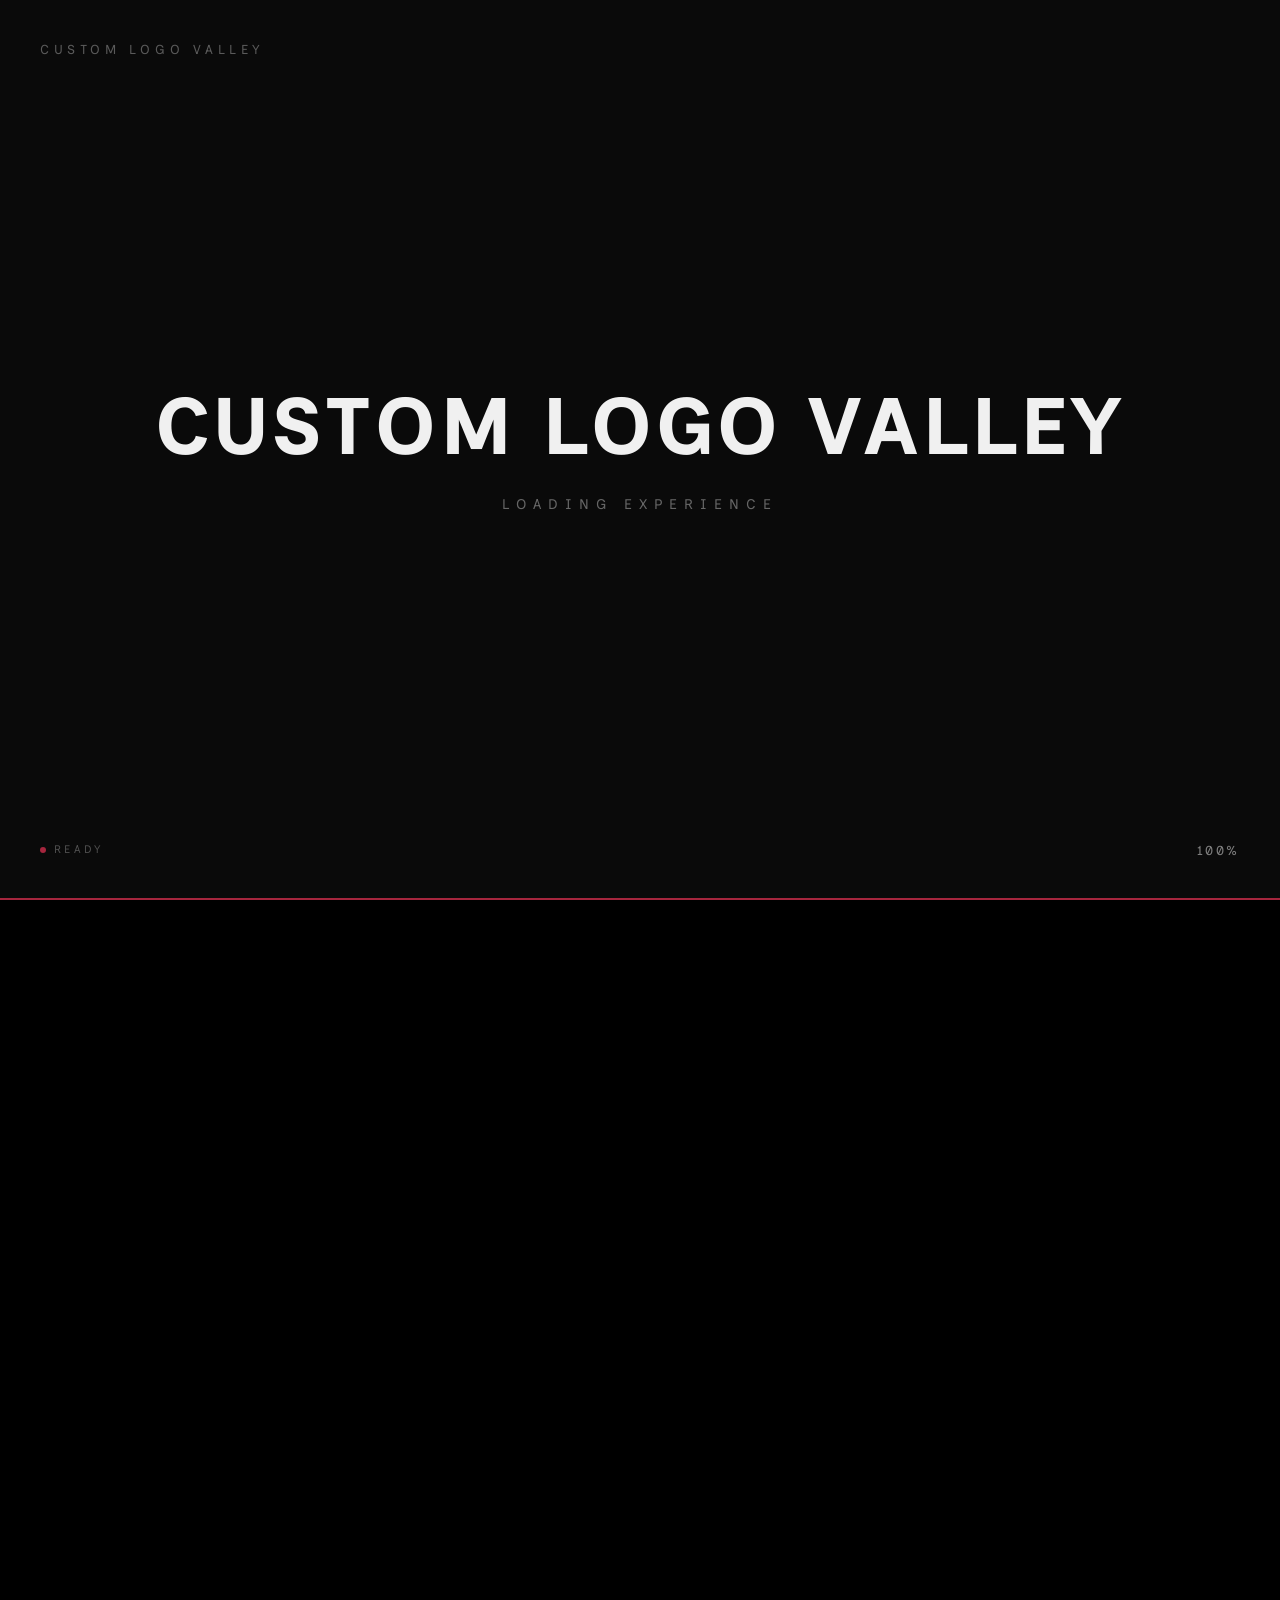
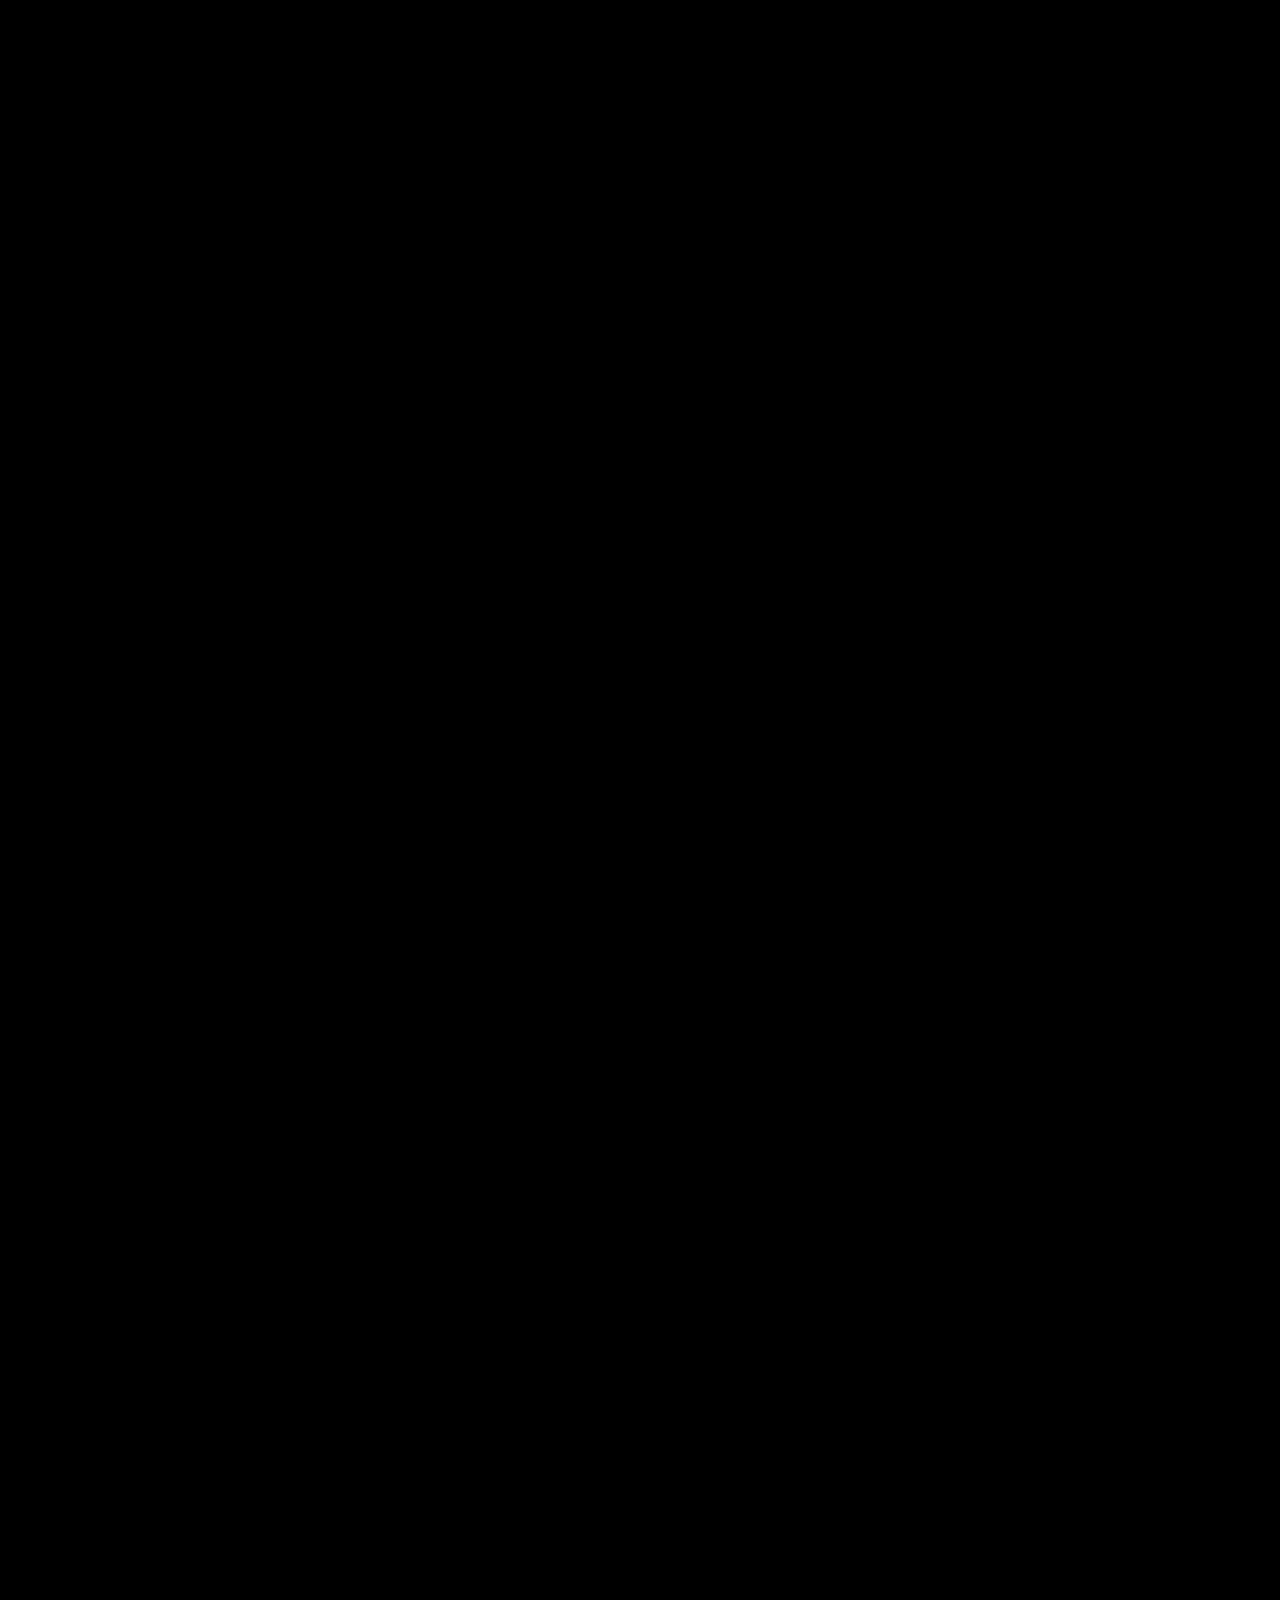
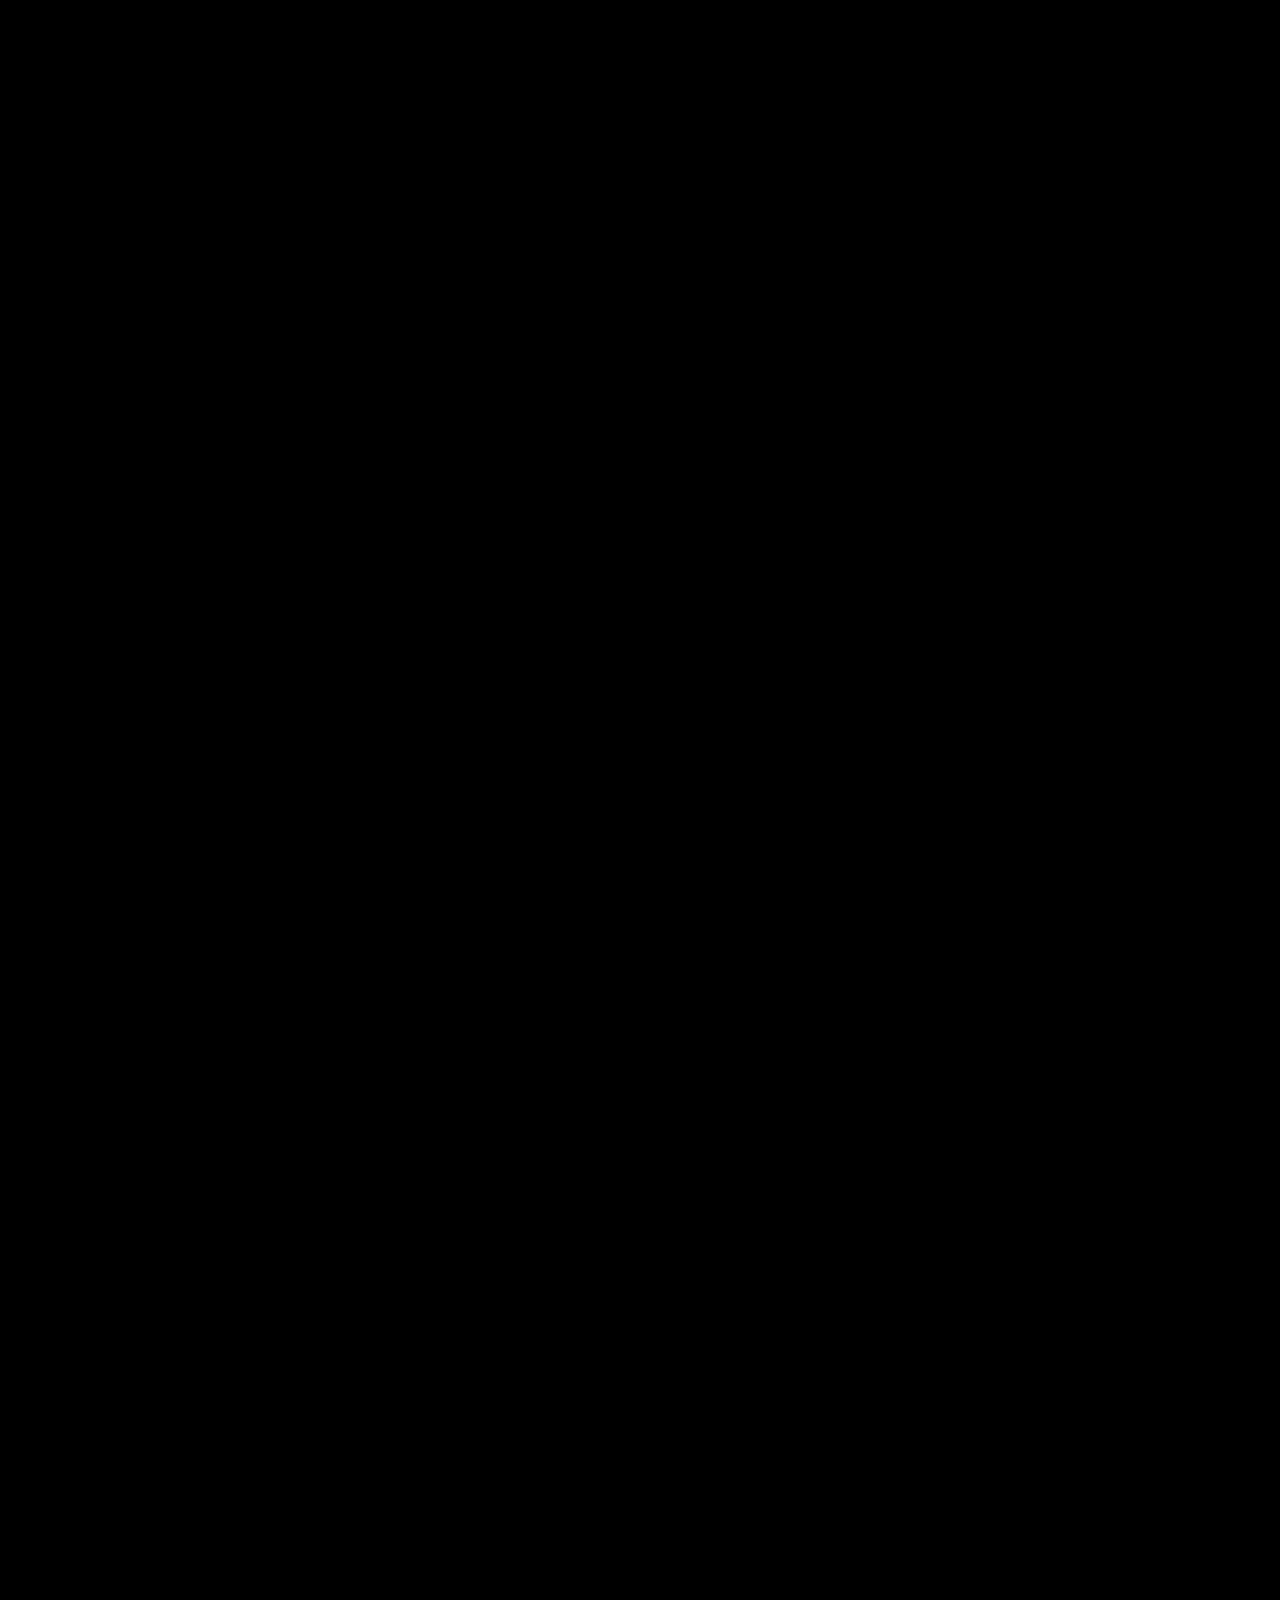
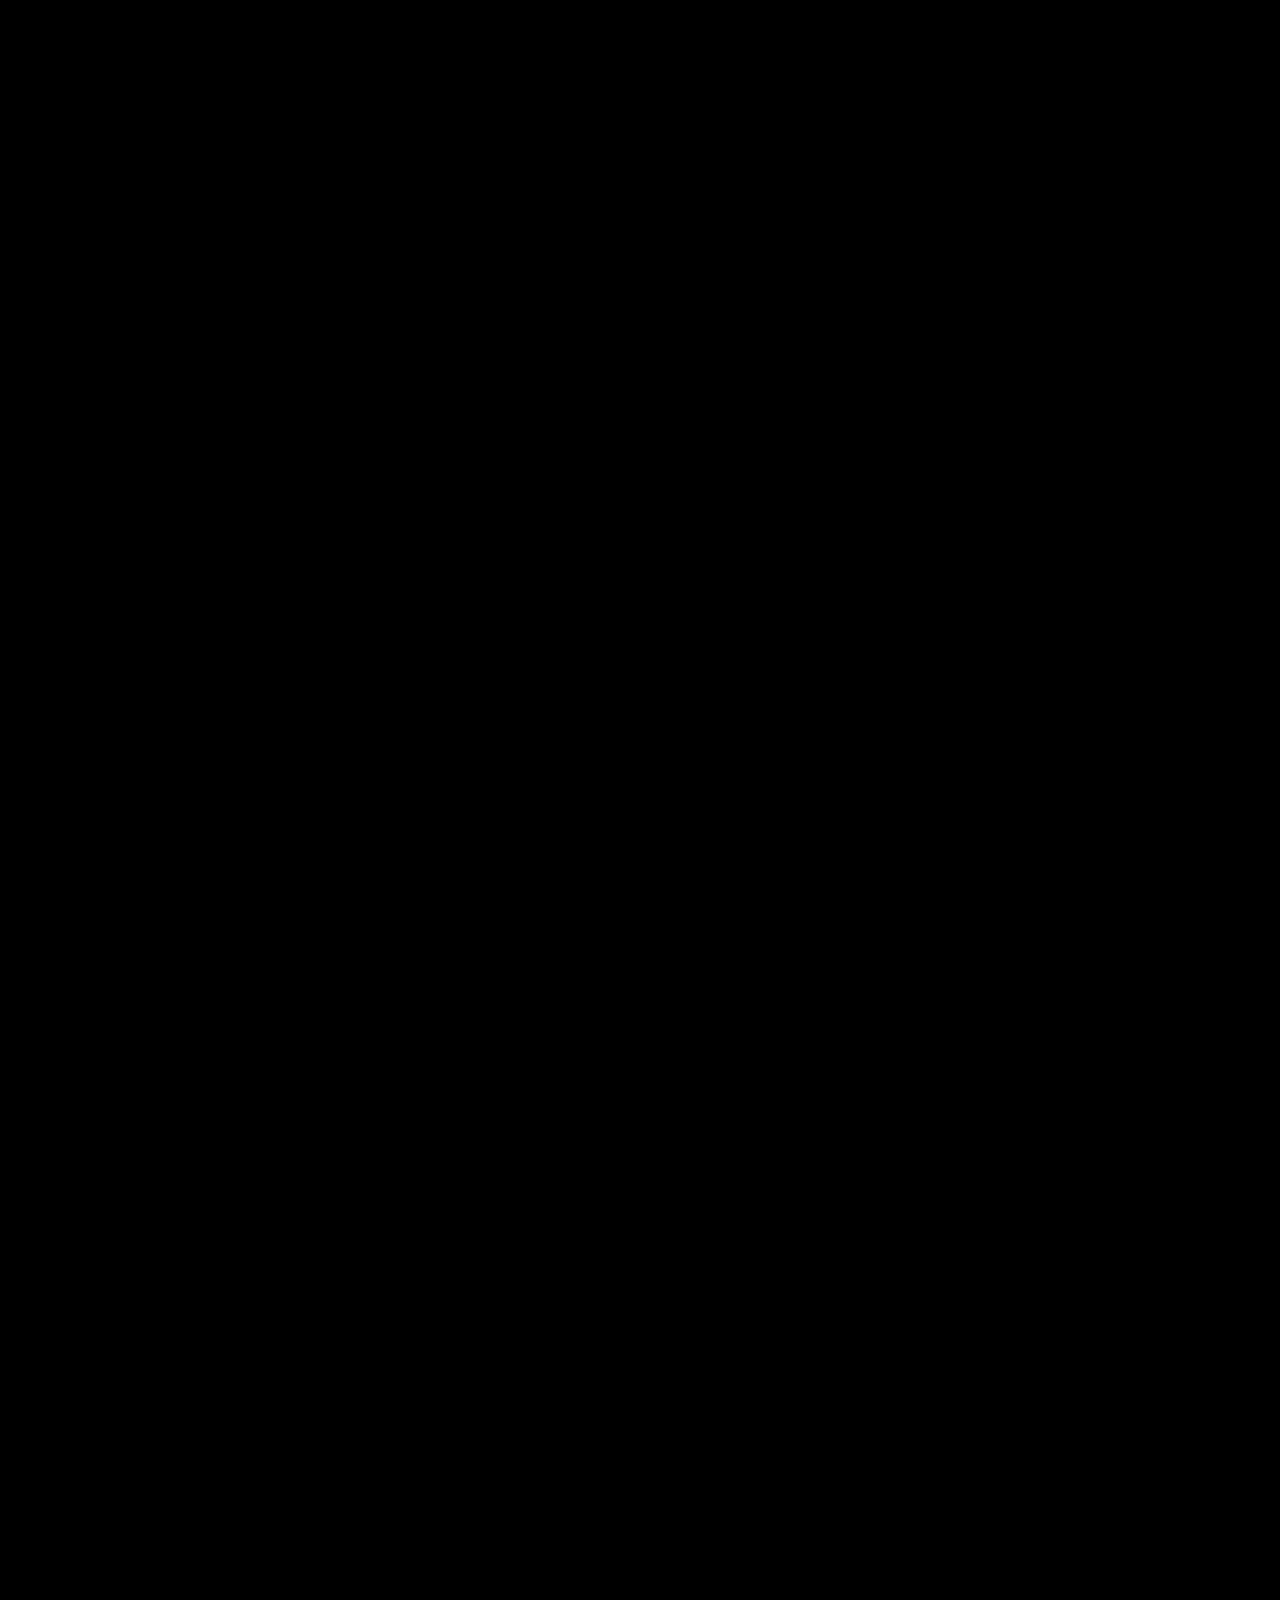
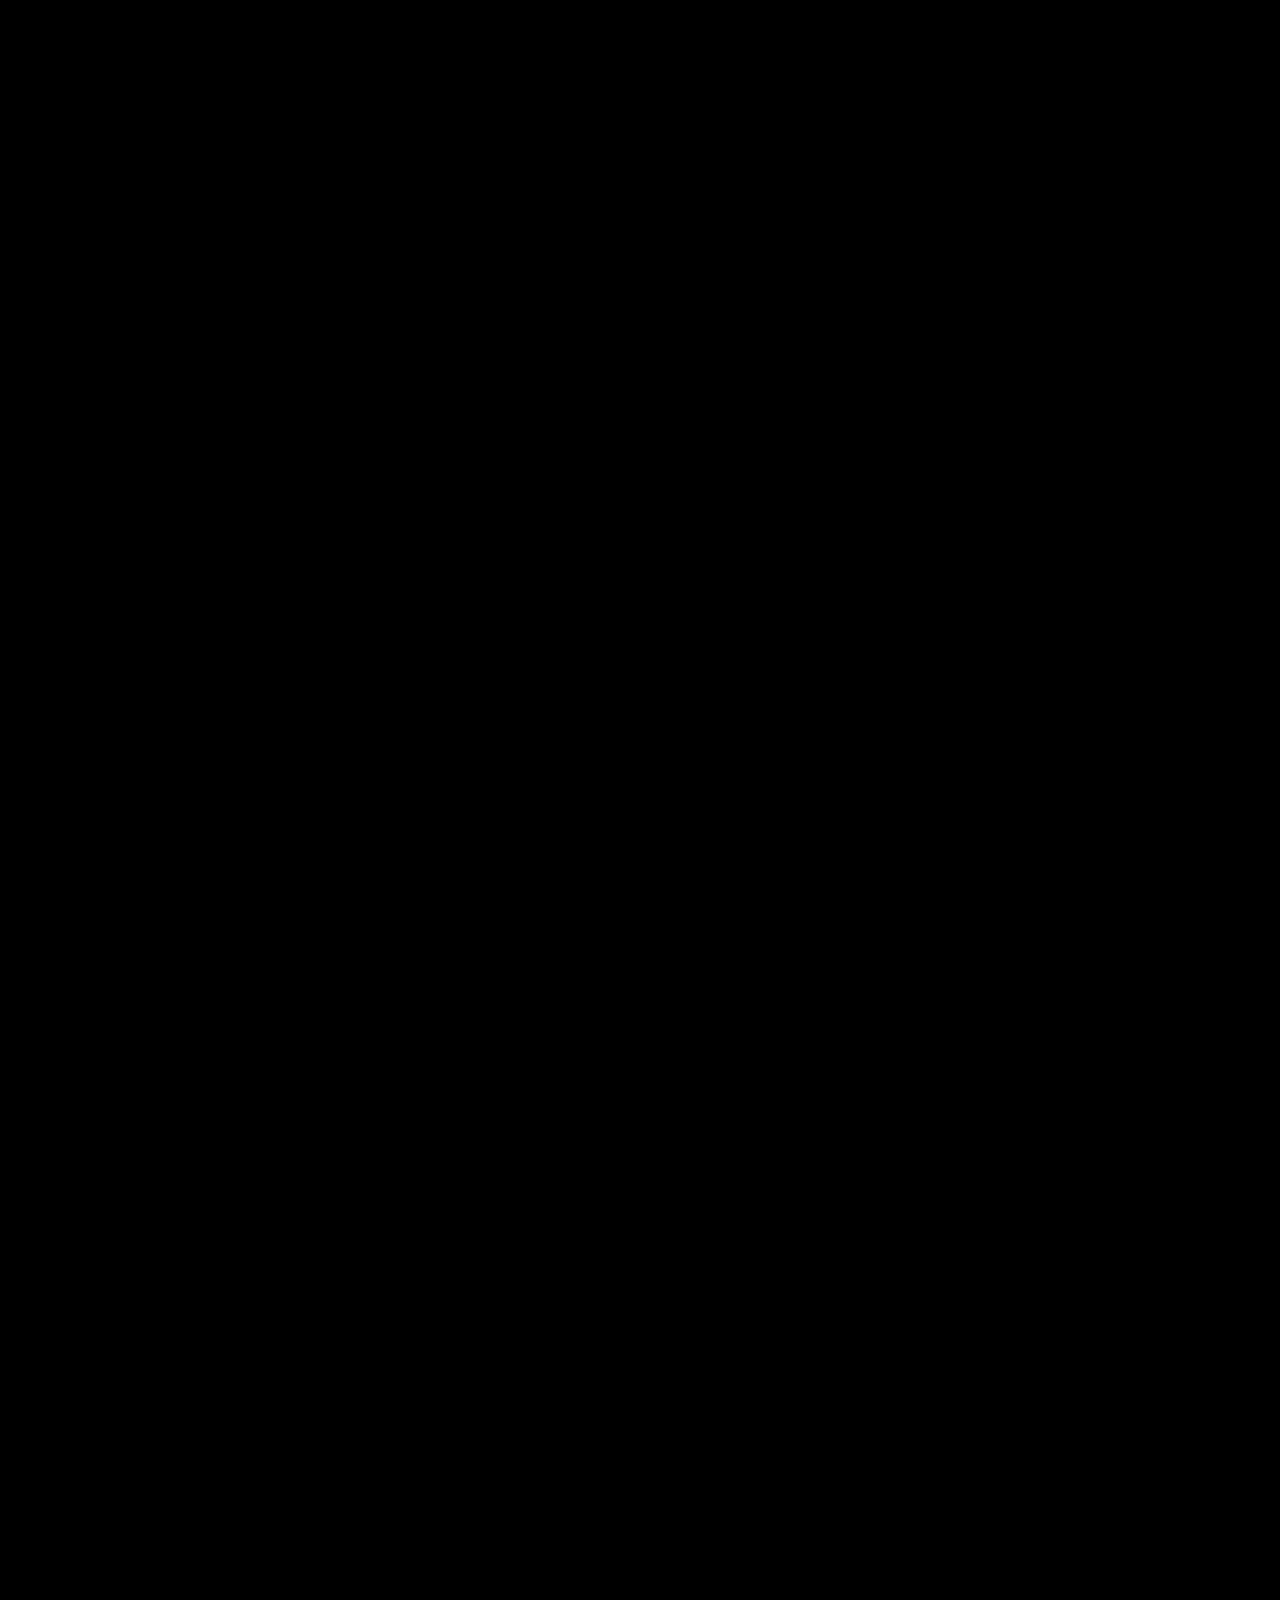
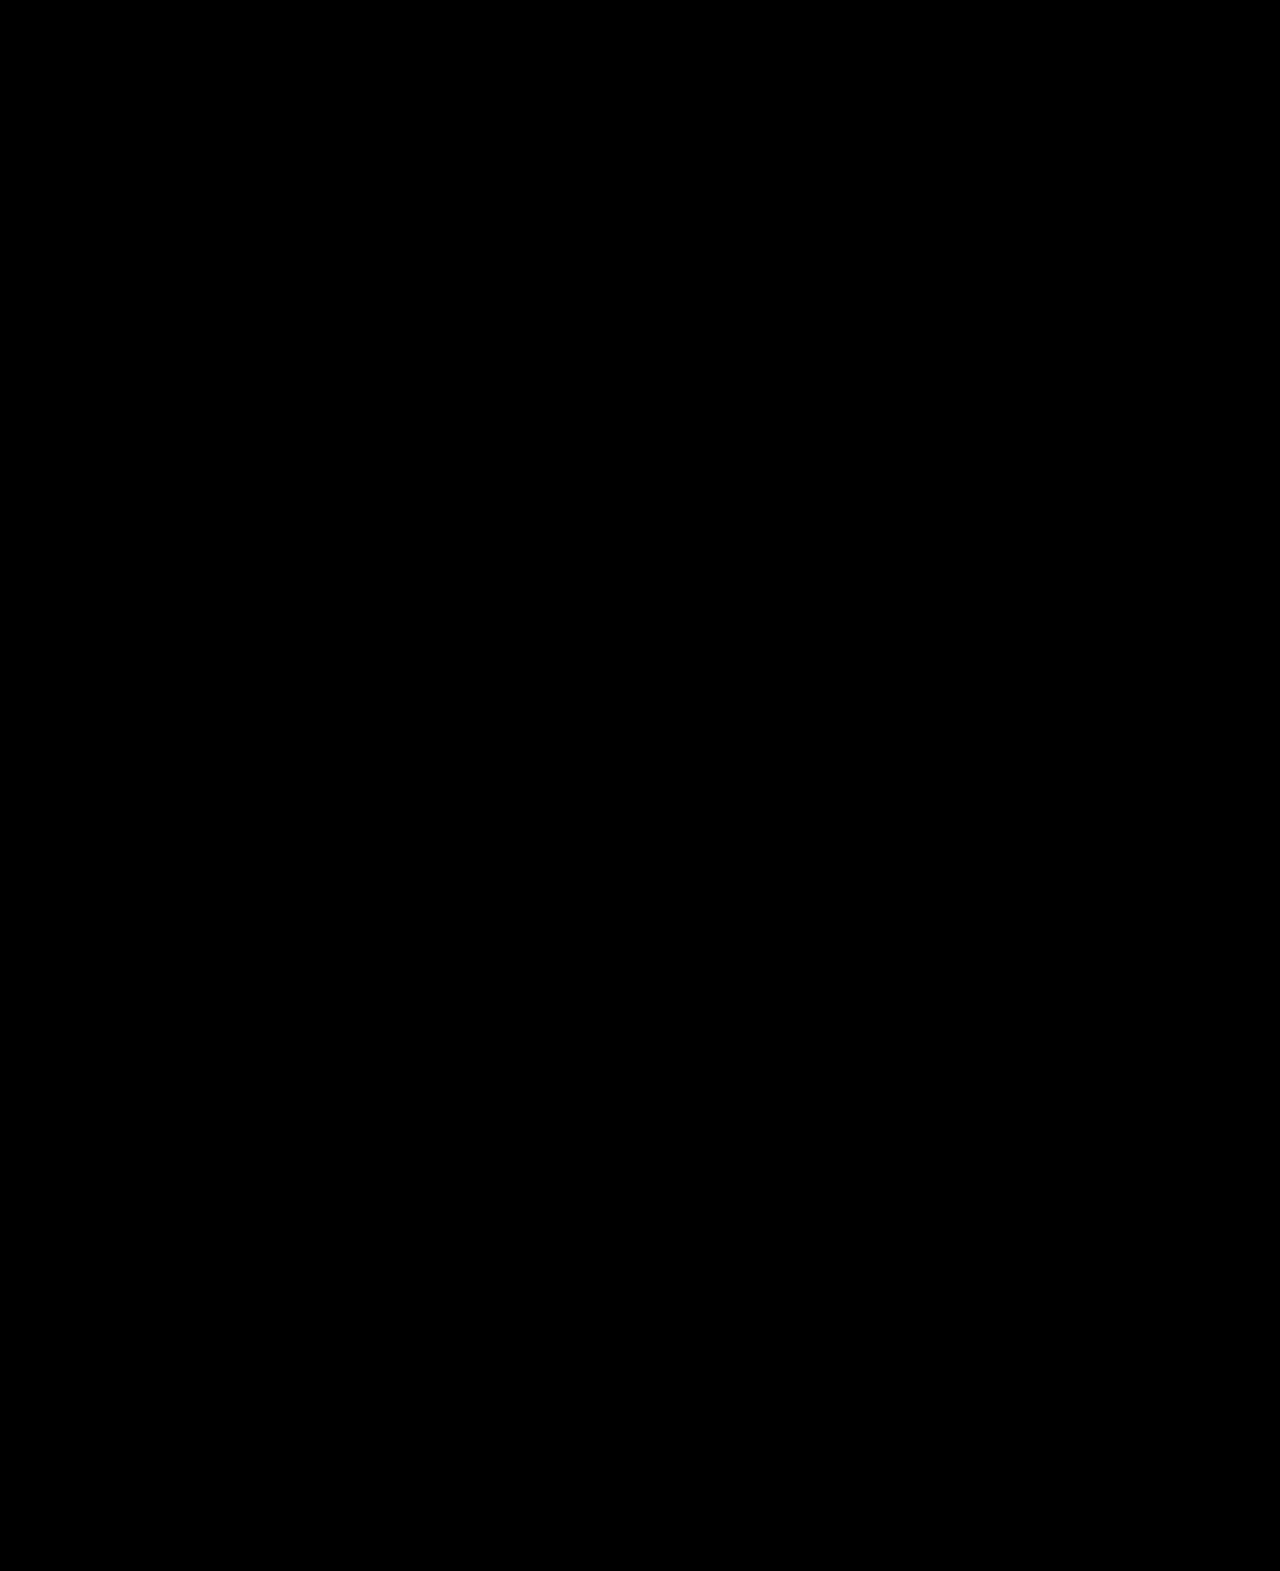
==== index.html @ 2591dd3f "first commit" ====
<!doctype html>
<html lang="en-GB" prefix="og: https://ogp.me/ns#">

<head>
    <meta charset="UTF-8">
    <meta name="viewport" content="width=device-width, initial-scale=1.0">
    <title>Custom Logo Valley</title>
    <link rel="icon" type="image/png" sizes="32x32" href="assets/images/favicon-32.png">
    <link rel="icon" type="image/png" sizes="48x48" href="assets/images/favicon.png">
    <link rel="apple-touch-icon" href="assets/images/apple-touch-icon.png">
    <link rel="stylesheet" href="assets/css/bootstrap.min.css">
    <link rel="stylesheet" href="assets/css/all.min.css">
    <link rel="stylesheet" href="assets/css/swiper-bundle.min.css">
    <link rel="stylesheet" href="assets/css/fancybox.css">
    <link rel="stylesheet" href="assets/css/aos.css">
    <link rel="stylesheet" href="assets/css/responcive-menu.css">
    <link rel="stylesheet" href="assets/css/master.min.css">
    <link rel="stylesheet" href="assets/css/loader.css">
    <link rel="stylesheet" href="assets/css/style.css">
</head>

<body>
    <button id="scroll_top" class="scroll-top">
        <i class="fa-solid fa-arrow-up"></i>
    </button>
    <div class="scroll-progress-container">
        <div class="scroll-progress-bar" id="scrollProgressBar"></div>
    </div>
    <!-- LOADER -->
    <div id="loader">
        <div class="loader-brand">Custom Logo Valley</div>

        <div class="loader-name">
            <span class="loader-name-inner">CUSTOM LOGO VALLEY</span>
        </div>

        <div class="loader-tagline">loading experience</div>

        <div class="loader-bottom">
            <div class="loader-label">
                <span class="dot"></span>Initializing
            </div>
            <div class="loader-counter">0%</div>
        </div>

        <div class="loader-progress-wrap">
            <div class="loader-progress-bar" id="progressBar"></div>
        </div>
    </div>
    <div class="wrapper">
        <div class="cursor1"></div>
        <div class="cursor2"></div>
        <div class="cursor" id="client_cursor">Play</div>
        <div class="offcanvas__area">
            <div class="offcanvas__body">
                <div class="offcanvas__left">
                    <div class="offcanvas__logo">
                        <a href="/">
                            <img class="CanvasLogo" src="assets/images/logo/customlogovalley.png" alt="Custom Logo Valley" fetchpriority="high" decoding="async">
                        </a>
                    </div>
                    <div class="offcanvas__links">
                        <ul>
                            <li>
                                <a href="/faqs" class="menu_hover">FAQs</a>
                            </li>
                            <li>
                                <a href="/privacy-policy" class="menu_hover">Privacy Policy</a>
                            </li>
                            <li>
                                <a href="/terms-conditions" class="menu_hover">Term & Conditions</a>
                            </li>
                        </ul>
                    </div>
                    <!-- <div class="offcanvas__search">
                        <a href="javascript:;">
                            <img src="assets/images/Responcive/220x220.png" width="100" height="100" decoding="async" loading="lazy" alt="Best UX Award">
                            <img src="assets/images/Responcive/220x2201.png" width="100" height="100" decoding="async" loading="lazy" alt="Best UI Award">
                            <img src="assets/images/Responcive/220x2202.png" width="100" height="100" decoding="async" loading="lazy" alt="Best Innovation Award">
                        </a>
                    </div> -->
                </div>
                <div class="offcanvas__mid">
                    <div class="offcanvas__menu-wrapper mean-container">
                        <nav class="resp-menu-item offcanvas__menu">
                            <ul class="">
                                <li>
                                    <a href="/work" class="menu_hover">Work</a>
                                </li>
                                <li>
                                    <a href="/services" class="menu_hover">Services</a>
                                </li>
                                <li>
                                    <a href="/agency" class="menu_hover">Agency</a>
                                </li>
                                <li>
                                    <a href="/packages" class="menu_hover">Packages</a>
                                </li>
                                <li>
                                    <a href="/reviews" class="menu_hover">Reviews</a>
                                </li>
                                <li>
                                    <a href="/contact" class="menu_hover">Contact</a>
                                </li>
                            </ul>
                        </nav>
                        <img src="assets/images/Responcive/responcive-bg.png" class="bg-icon" loading="lazy">
                    </div>
                </div>
                <div class="offcanvas__right">
                    <div class="offcanvas__contact">
                        <h3>Get in touch</h3>
                        <div class="info-item">
                            <div class="location-item">
                                <span>Company number</span>
                                <p>17154310</p>
                            </div>
                            <div class="location-item">
                                <span>Call/Text:</span>
                                <a href="tel:+447446846907" class="menu_hover">07446 846907</a>
                                <a href="tel:+447472146427" class="menu_hover">07472 146427</a>
                            </div>
                            <div class="location-item">
                                <span>WhatsApp:</span>
                                <a href="tel:+447737136914" class="menu_hover">07737 136914</a>
                            </div>
                            <div class="location-item">
                                <span>Email:</span>
                                <a href="mailto:info@customlogovalley.com">info@customlogovalley.com</a>
                            </div>
                            <div class="location-item">
                                <span>Sales Office:</span>
                                <p>128 City Road, London, United Kingdom, EC1V 2NX.</p>
                            </div>
                        </div>
                    </div>
                    <!-- <div class="offcanvas__social">
                        <h2 class="web-title">Follow Us</h2>
                        <div class="foot-socials">
                            <ul>
                                <li><a href="Javascript:void(0)" target="_blank"><i class="fab fa-facebook-f"></i></a></li>
                                <li><a href="Javascript:void(0)" target="_blank"><i class="fab fa-instagram"></i></a></li>
                                <li><a href="Javascript:void(0)" target="_blank"><i class="fab fa-linkedin-in"></i></a></li>
                                <li><a href="Javascript:void(0)" target="_blank"><i class="fab fa-twitter"></i></a></li>
                            </ul>
                        </div>
                    </div> -->
                </div>
                <div class="offcanvas__close">
                    <button type="button" id="close_offcanvas">
                        <i class="fa-solid fa-xmark"></i>
                    </button>
                </div>
            </div>
        </div>
        <header class="header">
            <div class="container">
                <div class="row align-items-center">
                    <div class="col-auto header-left">
                        <div class="ham-menu-btn" id="open_offcanvas">
                            <a href="javascript:;">
                                <span></span>
                                <span></span>
                                <span></span>
                            </a>
                        </div>
                    </div>
                    <div class="col header-center">
                        <div class="site-logo text-center">
                            <a href="/">
                                <img loading="lazy" decoding="async" src="assets/images/logo/customlogovalley.png" alt="Custom Logo Valley">
                            </a>
                        </div>
                    </div>
                    <div class="col-auto header-right d-none d-lg-flex">
                        <div class="header-info">
                            <div class="item text-right">
                                <a href="mailto:info@customlogovalley.com">info@customlogovalley.com</a>
                            </div>
                            <div class="item text-right">
                                <a href="tel:+447446846907" class="menu_hover">07446 846907</a>
                            </div>
                        </div>
                    </div>
                </div>
            </div>
        </header>

        <div id="smooth-wrapper">
            <div id="smooth-content">
                <main>
<!-- BANNER SECTION START -->
<section class="banner overlay" data-aos="fade-in">
  <div class="banner-image" data-aos="zoom-out">
    <video width="100%" height="100%" autoplay="" loop="" muted="" playsinline="" class="appl1-hdvd-xx" style="object-fit: cover;">
      <source src="assets/video/hero-video.mp4" type="video/mp4">
    </video>
  </div>

  <div class="banner-content">
    <div class="container">
      <div class="row">
        <div class="col-lg-12">

          <h6 class="web-title" data-aos="fade-up" data-aos-delay="200">
            Top Rated and Award Winning
          </h6>

          <div class="hero__title-wrapper">
            <h1 class="web-title" data-aos="fade-up" data-aos-delay="400">
              Creative Digital Agency & Logo Design Agency In UK
            </h1>
          </div>

          <div class="text-anim" data-aos="fade-up" data-aos-delay="600">
            <span>
              UK-based firm | Web design & development | WP hosting, maintenance, & support | Search engine optimization
            </span>
          </div>

          <div class="banner-btn" data-aos="fade-up" data-aos-delay="800">
            <a href="/contact" class="web-btn02">LET'S START</a>
          </div>

        </div>
      </div>
    </div>
  </div>
</section>
<!-- BANNER SECTION END -->
<!-- MARQUEE SECTION START -->
<section class="marquee-slider">
  <div class="slider-left-right">
    <div class="row g-0">
      <div class="col-lg-12">
        <div class="marquee">
          <div class="marquee--inner">
            <span>
              <div>
                <span>Logo Design</span>
                <span>WEBSITE DESIGN</span>
                <span>CSS Design Awards</span>
                <span>Clutch</span>
                <span>APPLICATION DESIGN</span>
                <span>MARKETING</span>
                <span>App Development</span>
                <span>Logo Design</span>
                <span>Website Development</span>
                <span>Branding Design</span>
                <span>Social Media Marketing</span>
                <span>SEO</span>
                <span>Logo Design</span>
                <span>App Development</span>
              </div>
            </span>
            <span>
              <div>
                <span>Logo Design</span>
                <span>WEBSITE DESIGN</span>
                <span>CSS Design Awards</span>
                <span>Clutch</span>
                <span>APPLICATION DESIGN</span>
                <span>MARKETING</span>
                <span>App Development</span>
                <span>Logo Design</span>
                <span>Website Development</span>
                <span>Branding Design</span>
                <span>Social Media Marketing</span>
                <span>SEO</span>
                <span>Logo Design</span>
                <span>App Development</span>
              </div>
            </span>
          </div>
        </div>
      </div>
    </div>
  </div>
</section>
<!-- MARQUEE SECTION END -->

<!-- ABOUT SECTION START -->
<section class="about spacing" style="position: relative;">
  <div class="shape">
    <div class="secondary" data-speed="0.9" data-lag="0"></div>
    <div class="primary"></div>
  </div>
  <div class="container">
    <div class="row justify-content-center align-items-center">
      <div class="col-lg-6 col-md-10 col-12">
        <div class="about-image" data-aos="fade-right" data-aos-delay="200">
          <img loading="lazy" decoding="async" src="assets/images/Landing/about-us-01.avif" alt="">
        </div>
      </div>
      <div class="col-lg-6 col-md-10 col-12">
        <div class="about-content">
          <h2 class="web-title title-anim">ABOUT</h2>
          <div class="text-anim">
            <p>At Custom Logo Valley, we take immense pride in being a powerhouse of creativity and expertise in the world of design and technology.</p>
            <p>Our unwavering commitment to client satisfaction and our skilled team of professional designers make us stand out in the industry. We firmly believe that the key to success lies in forging strong partnerships with our clients, and together, we achieve greatness.</p>
          </div>
        </div>
      </div>
      <div class="col-lg-9 col-md-10">
        <div class="about-bottom-text text-center">
          <h2 class="web-title title-anim">Creating unique and stunning websites for brands to catch every eye</h2>
        </div>
        <div class="about-btn">
          <div class="btn_wrapper" data-speed="1" data-lag="0.2">
            <a class="wc-btn-secondary btn-hover btn-item" href="/work">
              <span></span>EXPLORE<i class="fa-solid fa-arrow-right"></i>
              <svg class="btn-shape" viewbox="0 0 100 100" preserveaspectratio="none">
                <path d="M100,0 C30,20 90,100 0,100 L1230,100 Z"></path>
              </svg>
            </a>
          </div>
        </div>
      </div>
    </div>
  </div>
  <div class="line-shape-img one">
    <img loading="lazy" decoding="async" src="assets/images/line-shape.png" alt="Shape Image">
  </div>
  <div class="line-shape-img two">
    <img loading="lazy" decoding="async" src="assets/images/line-shape.png" alt="Shape Image">
  </div>
</section>
<!-- ABOUT SECTION END -->

<!-- SERVICES SECTION START -->
<section class="services spacing" style="position: relative;">
  <div class="container">
    <div class="row justify-content-center">
      <div class="col-lg-6">
        <div class="services-head text-center animation_home1_service">
          <div class="service__number">
            <span>

              <h2 class="web-title">OUR SERVICES</h2>
            </span>
          </div>
          <div class="text-anim">
            <p>Delivering cutting-edge branding and high-end digital solutions tailored to elevate your business. From minimalist logo design to complete brand identity, we turn your vision into a visual powerhouse.</p>
          </div>
        </div>
      </div>
    </div>
    <div class="row justify-content-center ">
      <div class="col-lg-7">
        <div class="services-item fade_bottom_2">
          <ul role="list">
            <li class="service-item fade_bottom_2">
              <div class="text">
                <h2 class="web-title menu_hover">LOGO DESIGN</h2>
              </div>
              <div class="hover-img right">
                <a data-fancybox="LOGO" href="assets/images/logo/logo01.png">
                  <img loading="lazy" decoding="async" src="assets/images/logo/logo01.png">
                </a>
              </div>
              <div class="hover-img left">
                <a data-fancybox="LOGO" href="assets/images/logo/logo02.png">
                  <img loading="lazy" decoding="async" src="assets/images/logo/logo02.png">
                </a>
              </div>
            </li>
            <li class="service-item website fade_bottom_2">
              <div class="hover-img right">
                <a data-fancybox="website" href="assets/images/websites/4.webp">
                  <img loading="lazy" decoding="async" src="assets/images/websites/4.webp">
                </a>
              </div>
              <div class="hover-img left">
                <a data-fancybox="website" href="assets/images/websites/5.webp">
                  <img loading="lazy" decoding="async" src="assets/images/websites/5.webp">
                </a>
              </div>
              <div class="text">
                <h2 class="web-title menu_hover">WEBSITE DESIGN</h2>
              </div>
            </li>
            <li class="service-item fade_bottom_2">
              <div class="hover-img right">
                <a data-fancybox="MARKETING" href="assets/images/services-images/UF_Digital-Marketing-Strategy.jpg">
                  <img loading="lazy" decoding="async" src="assets/images/services-images/UF_Digital-Marketing-Strategy.jpg">
                </a>
              </div>
              <div class="hover-img left">
                <a data-fancybox="MARKETING" href="assets/images/services-images/illustration-digital-marketing.jpg">
                  <img loading="lazy" decoding="async" src="assets/images/services-images/illustration-digital-marketing.jpg">
                </a>
              </div>
              <div class="text">
                <h2 class="web-title menu_hover">DIGITAL MARKETING</h2>
              </div>
            </li>
            <li class="service-item fade_bottom_2">

              <div class="text">
                <h2 class="web-title menu_hover">LOGO ANIMATION</h2>
              </div>

              <!-- RIGHT VIDEO -->
              <div class="hover-img right">
                <video class="hover-video" muted="" loop="" autoplay="">
                  <source src="assets/images/2.mp4" type="video/mp4">
                </video>
              </div>

              <!-- LEFT VIDEO -->
              <div class="hover-img left">
                <video class="hover-video" muted="" loop="" autoplay="">
                  <source src="assets/images/5.mp4" type="video/mp4">
                </video>
              </div>

            </li>
          </ul>
          <div class="about-btn" style="margin: 0;">
            <div class="portfolio__btn btn_wrapper" data-speed="1" data-lag="0.2">
              <a class="wc-btn-secondary btn-hover btn-item" href="/services">
                <span></span>View <br>all Services <i class="fa-solid fa-arrow-right"></i>
                <svg class="btn-shape" viewbox="0 0 100 100" preserveaspectratio="none">
                  <path d="M100,0 C30,20 90,100 0,100 L1230,100 Z"></path>
                </svg>
              </a>
            </div>
          </div>
        </div>
      </div>
    </div>
  </div>
  <div class="line-shape-img thre">
    <img loading="lazy" decoding="async" src="assets/images/shape-bg.png" alt="Shape Image">
  </div>
</section>
<!-- SERVICES SECTION END -->

<!-- PRICING SECTION START -->
<section class="pricing">
  <div class="container">
    <div class="row justify-content-center">
      <div class="col-lg-6">
        <div class="services-head text-center">
          <h2 class="web-title title-anim" style="margin: 0;">PRICING</h2>
          <div class="text-anim">
            <p>Flexible pricing packages for your projects.</p>
          </div>
        </div>
      </div>
    </div>
  </div>
  <div class="container-fluid spacing about-image">
    <div class="container">
      <div class="row align-items-center gx-0">
        <div class="col-lg-2">
          <div class="portfolio-btns">
            <ul class="nav nav-tabs" id="myTab" role="tablist">
              <li class="nav-item" role="presentation" data-aos="fade-right" data-aos-delay="100">
                <button class="nav-link active" id="one-tab" data-bs-toggle="tab" data-bs-target="#one" type="button">Logo Design</button>
              </li>
              <li class="nav-item" role="presentation" data-aos="fade-right" data-aos-delay="150">
                <button class="nav-link" id="two-tab" data-bs-toggle="tab" data-bs-target="#two" type="button">Website Design</button>
              </li>
              <li class="nav-item" role="presentation" data-aos="fade-right" data-aos-delay="200">
                <button class="nav-link" id="three-tab" data-bs-toggle="tab" data-bs-target="#three" type="button">Ecommerce</button>
              </li>
              <li class="nav-item" role="presentation" data-aos="fade-right" data-aos-delay="250">
                <button class="nav-link" id="four-tab" data-bs-toggle="tab" data-bs-target="#four" type="button">Branding</button>
              </li>
              <li class="nav-item" role="presentation" data-aos="fade-right" data-aos-delay="300">
                <button class="nav-link" id="five-tab" data-bs-toggle="tab" data-bs-target="#five" type="button">SEO</button>
              </li>
              <li class="nav-item" role="presentation" data-aos="fade-right" data-aos-delay="350">
                <button class="nav-link" id="six-tab" data-bs-toggle="tab" data-bs-target="#six" type="button">Video Animation</button>
              </li>
              <li class="nav-item" role="presentation" data-aos="fade-right" data-aos-delay="400">
                <button class="nav-link" id="seven-tab" data-bs-toggle="tab" data-bs-target="#seven" type="button">Combo Packages</button>
              </li>
              <li class="nav-item" role="presentation" data-aos="fade-right" data-aos-delay="450">
                <button class="nav-link" id="eight-tab" data-bs-toggle="tab" data-bs-target="#eight" type="button">Content Writing</button>
              </li>
              <li class="nav-item" role="presentation" data-aos="fade-right" data-aos-delay="500">
                <button class="nav-link" id="nine-tab" data-bs-toggle="tab" data-bs-target="#nine" type="button">Social Media</button>
              </li>
              <li class="nav-item" role="presentation" data-aos="fade-right" data-aos-delay="600">
                <button class="nav-link" id="ten-tab" data-bs-toggle="tab" data-bs-target="#ten" type="button">Cv Writing</button>
              </li>
            </ul>
          </div>
        </div>
        <div class="col-lg-10">
          <div class="tab-content port-items-main" id="myTabContent">

            <!-- ========== TAB 1: LOGO DESIGN (already correct) ========== -->
            <div class="tab-pane fade active show" id="one" role="tabpanel" aria-labelledby="one-tab">
              <div class="packages-slider swiper">
                <div class="swiper-wrapper">
                  <!-- SLIDE 1: Bronze -->
                  <div class="swiper-slide" data-aos="fade-up" data-aos-delay="100">
                    <div class="package-item">
                      <div class="pack-batch">Bronze</div>
                      <div class="package-header">
                        <div class="icon"><img loading="lazy" decoding="async" src="assets/images/Landing/packages.png" alt=""></div>
                        <span class="basic">BASIC</span>
                        <span class="statup">STARTUP</span>
                        <div class="pricing">
                          <span>£</span>
                          <div class="item">
                            <h5>25</h5>
                            <del>£50</del>
                          </div>
                        </div>
                        <span class="bottom-slogan">Add on: £50 for 24 Hours Rush Delivery</span>
                      </div>
                      <div class="package-list">
                        <ul>
                          <li>3 Logo Concepts</li>
                          <li>3 Revisions</li>
                          <li>By 2 Dedicated Designers</li>
                          <li>24 - 48 Hours Turn Around Time</li>
                          <li>Final Files Format (PNG, JPG)</li>
                        </ul>
                      </div>
                      <div class="package-btn"><a href="/contact" class="web-btn02">Order Now</a></div>
                    </div>
                  </div>

                  <!-- SLIDE 2: Silver -->
                  <div class="swiper-slide" data-aos="fade-up" data-aos-delay="200">
                    <div class="package-item">
                      <div class="pack-batch">Silver</div>
                      <div class="package-header">
                        <div class="icon"><img loading="lazy" decoding="async" src="assets/images/Landing/packages.png" alt=""></div>
                        <span class="basic">BASIC</span>
                        <span class="statup">STARTUP</span>
                        <div class="pricing">
                          <span>£</span>
                          <div class="item">
                            <h5>65</h5>
                            <del>£130</del>
                          </div>
                        </div>
                        <span class="bottom-slogan">Add on: £50 for 24 Hours Rush Delivery</span>
                      </div>
                      <div class="package-list">
                        <ul>
                          <li>5 Logo Concepts</li>
                          <li>5 Revisions</li>
                          <li>By 4 Dedicated Designers</li>
                          <li>Business Card Design</li>
                          <li>Fav Icon</li>
                          <li>24 - 48 Hours Turn Around Time</li>
                          <li>All Final Files Format (AI, PSD, EPS, PNG, GIF, JPG, PDF)</li>
                          <li>100% Ownership Rights</li>
                          <li>100% Satisfaction Guarantee</li>
                          <li>100% Unique Design Guarantee</li>
                          <li>100% Money Back Guarantee*</li>
                        </ul>
                      </div>
                      <div class="package-btn"><a href="/contact" class="web-btn02">Order Now</a></div>
                    </div>
                  </div>

                  <!-- SLIDE 3: Gold -->
                  <div class="swiper-slide" data-aos="fade-up" data-aos-delay="300">
                    <div class="package-item">
                      <div class="pack-batch">Gold</div>
                      <div class="package-header">
                        <div class="icon"><img loading="lazy" decoding="async" src="assets/images/Landing/packages.png" alt=""></div>
                        <span class="basic">BASIC</span>
                        <span class="statup">STARTUP</span>
                        <div class="pricing">
                          <span>£</span>
                          <div class="item">
                            <h5>125</h5>
                            <del>£250</del>
                          </div>
                        </div>
                        <span class="bottom-slogan">Add on: £90 for 24-48 Hours Rush Delivery</span>
                      </div>
                      <div class="package-list">
                        <ul>
                          <li>UNLIMITED Logo Design Concepts</li>
                          <li>By 4 Industry Based Designers</li>
                          <li>UNLIMITED Revisions</li>
                          <li>FREE MS Electronic Letterhead</li>
                          <li>FREE Custom Stationery Design (Letterhead, Business Card, Envelope)</li>
                          <li>All Final Files Format (AI, PSD, EPS, PNG, GIF, JPG, PDF)</li>
                          <li>100% Ownership Rights</li>
                          <li>100% Satisfaction Guarantee</li>
                          <li>100% Unique Design Guarantee</li>
                          <li>100% Money Back Guarantee*</li>
                        </ul>
                      </div>
                      <div class="package-btn"><a href="/contact" class="web-btn02">Order Now</a></div>
                    </div>
                  </div>

                  <!-- SLIDE 4: Platinum -->
                  <div class="swiper-slide" data-aos="fade-up" data-aos-delay="400">
                    <div class="package-item">
                      <div class="pack-batch">Platinum</div>
                      <div class="package-header">
                        <div class="icon"><img loading="lazy" decoding="async" src="assets/images/Landing/packages.png" alt=""></div>
                        <span class="basic">BASIC</span>
                        <span class="statup">STARTUP</span>
                        <div class="pricing">
                          <span>£</span>
                          <div class="item">
                            <h5>175</h5>
                            <del>£350</del>
                          </div>
                        </div>
                        <span class="bottom-slogan">Add on: £90 for 24-48 Hours Rush Delivery</span>
                      </div>
                      <div class="package-list">
                        <ul>
                          <li>UNLIMITED Logo Design Concepts</li>
                          <li>By 5 Award Winning Designers</li>
                          <li>Free Icon Design</li>
                          <li>FREE Custom Stationery Design (Letterhead, Business Card, Envelope, Invoice)</li>
                          <li>UNLIMITED Revisions</li>
                          <li>All Final Files Format (AI, PSD, EPS, PNG, GIF, JPG, PDF)</li>
                          <li>100% Ownership Rights</li>
                          <li>100% Satisfaction Guarantee</li>
                          <li>100% Unique Design Guarantee</li>
                          <li>100% Money Back Guarantee*</li>
                        </ul>
                      </div>
                      <div class="package-btn"><a href="/contact" class="web-btn02">Order Now</a></div>
                    </div>
                  </div>

                  <!-- SLIDE 5: Diamond -->
                  <div class="swiper-slide" data-aos="fade-up" data-aos-delay="500">
                    <div class="package-item">
                      <div class="pack-batch">Diamond</div>
                      <div class="package-header">
                        <div class="icon"><img loading="lazy" decoding="async" src="assets/images/Landing/packages.png" alt=""></div>
                        <span class="basic">BASIC</span>
                        <span class="statup">STARTUP</span>
                        <div class="pricing">
                          <span>£</span>
                          <div class="item">
                            <h5>245</h5>
                            <del>£490</del>
                          </div>
                        </div>
                        <span class="bottom-slogan">Add on: £90 for 24-48 Hours Rush Delivery</span>
                      </div>
                      <div class="package-list">
                        <ul>
                          <li>Unlimited Logo Concepts</li>
                          <li>Unlimited Revisions</li>
                          <li>By 2 Dedicated Team Of Designers</li>
                          <li>Social Media Design (Facebook, LinkedIn, Twitter)</li>
                          <li>2 No's Flyer or Bi-Fold Brochures</li>
                          <li>All Final Files Format (AI, PSD, EPS, PNG, GIF, JPG, PDF)</li>
                          <li>100% Ownership Rights</li>
                          <li>100% Satisfaction Guarantee</li>
                          <li>100% Unique Design Guarantee</li>
                          <li>100% Money Back Guarantee*</li>
                        </ul>
                      </div>
                      <div class="package-btn"><a href="/contact" class="web-btn02">Order Now</a></div>
                    </div>
                  </div>

                  <!-- SLIDE 6: Infinite -->
                  <div class="swiper-slide" data-aos="fade-up" data-aos-delay="600">
                    <div class="package-item">
                      <div class="pack-batch">Infinite</div>
                      <div class="package-header">
                        <div class="icon"><img loading="lazy" decoding="async" src="assets/images/Landing/packages.png" alt=""></div>
                        <span class="basic">BASIC</span>
                        <span class="statup">STARTUP</span>
                        <div class="pricing">
                          <span>£</span>
                          <div class="item">
                            <h5>495</h5>
                            <del>£990</del>
                          </div>
                        </div>
                        <span class="bottom-slogan">Add on: £90 for 24-48 Hours Rush Delivery</span>
                      </div>
                      <div class="package-list">
                        <ul>
                          <li>Unlimited Logo Concepts</li>
                          <li>Unlimited Revisions</li>
                          <li>By 2 Dedicated Team Of Designers</li>
                          <li>3 Page Custom Website</li>
                          <li>Social Media Integration</li>
                          <li>Google Map Integration</li>
                          <li>All Final Files Format (AI, PSD, EPS, PNG, GIF, JPG, PDF)</li>
                          <li>100% Ownership Rights</li>
                          <li>100% Satisfaction Guarantee</li>
                          <li>100% Unique Design Guarantee</li>
                          <li>100% Money Back Guarantee*</li>
                        </ul>
                      </div>
                      <div class="package-btn"><a href="/contact" class="web-btn02">Order Now</a></div>
                    </div>
                  </div>

                  <!-- SLIDE 7: Basic (Illustrative) -->
                  <div class="swiper-slide" data-aos="fade-up" data-aos-delay="700">
                    <div class="package-item">
                      <div class="pack-batch">Basic</div>
                      <div class="package-header">
                        <div class="icon"><img loading="lazy" decoding="async" src="assets/images/Landing/packages.png" alt=""></div>
                        <span class="basic">BASIC</span>
                        <span class="statup">STARTUP</span>
                        <div class="pricing">
                          <span>£</span>
                          <div class="item">
                            <h5>255</h5>
                            <del>£210</del>
                          </div>
                        </div>
                        <span class="bottom-slogan">Add on: £90 for 24-48 Hours Rush Delivery</span>
                      </div>
                      <div class="package-list">
                        <ul>
                          <li>3 Custom Logo Design Concepts</li>
                          <li>By 2 Designers</li>
                          <li>UNLIMITED Revisions</li>
                          <li>48 Hours Turn Around Time</li>
                          <li>All Final Files Format (AI, PSD, EPS, PNG, GIF, JPG, PDF)</li>
                          <li>100% Ownership Rights</li>
                          <li>100% Satisfaction Guarantee</li>
                          <li>100% Unique Design Guarantee</li>
                          <li>100% Money Back Guarantee*</li>
                        </ul>
                      </div>
                      <div class="package-btn"><a href="/contact" class="web-btn02">Order Now</a></div>
                    </div>
                  </div>

                  <!-- SLIDE 8: Startup (Illustrative) -->
                  <div class="swiper-slide" data-aos="fade-up" data-aos-delay="800">
                    <div class="package-item">
                      <div class="pack-batch">Startup</div>
                      <div class="package-header">
                        <div class="icon"><img loading="lazy" decoding="async" src="assets/images/Landing/packages.png" alt=""></div>
                        <span class="basic">BASIC</span>
                        <span class="statup">STARTUP</span>
                        <div class="pricing">
                          <span>£</span>
                          <div class="item">
                            <h5>355</h5>
                            <del>£710</del>
                          </div>
                        </div>
                        <span class="bottom-slogan">Add on: £90 for 24-48 Hours Rush Delivery</span>
                      </div>
                      <div class="package-list">
                        <ul>
                          <li>4 Custom Logo Design Concepts</li>
                          <li>By 3 Designers</li>
                          <li>48 Hours Turn Around Time</li>
                          <li>UNLIMITED Revisions</li>
                          <li>All Final Files Format (AI, PSD, EPS, PNG, GIF, JPG, PDF)</li>
                          <li>100% Ownership Rights</li>
                          <li>100% Satisfaction Guarantee</li>
                          <li>100% Unique Design Guarantee</li>
                          <li>100% Money Back Guarantee*</li>
                        </ul>
                      </div>
                      <div class="package-btn"><a href="/contact" class="web-btn02">Order Now</a></div>
                    </div>
                  </div>

                  <!-- SLIDE 9: Standard (Illustrative) -->
                  <div class="swiper-slide" data-aos="fade-up" data-aos-delay="900">
                    <div class="package-item">
                      <div class="pack-batch">Standard</div>
                      <div class="package-header">
                        <div class="icon"><img loading="lazy" decoding="async" src="assets/images/Landing/packages.png" alt=""></div>
                        <span class="basic">BASIC</span>
                        <span class="statup">STARTUP</span>
                        <div class="pricing">
                          <span>£</span>
                          <div class="item">
                            <h5>555</h5>
                            <del>£1110</del>
                          </div>
                        </div>
                        <span class="bottom-slogan">Add on: £90 for 24-48 Hours Rush Delivery</span>
                      </div>
                      <div class="package-list">
                        <ul>
                          <li>UNLIMITED Logo Design Concepts</li>
                          <li>By 4 Designers</li>
                          <li>UNLIMITED Revisions</li>
                          <li>48 Hours Turn Around Time</li>
                          <li>All Final Files Format (AI, PSD, EPS, PNG, GIF, JPG, PDF)</li>
                          <li>100% Ownership Rights</li>
                          <li>100% Satisfaction Guarantee</li>
                          <li>100% Unique Design Guarantee</li>
                          <li>100% Money Back Guarantee*</li>
                        </ul>
                      </div>
                      <div class="package-btn"><a href="/contact" class="web-btn02">Order Now</a></div>
                    </div>
                  </div>

                  <!-- SLIDE 10: 3D Logo Package -->
                  <div class="swiper-slide" data-aos="fade-up" data-aos-delay="1000">
                    <div class="package-item">
                      <div class="pack-batch">3D</div>
                      <div class="package-header">
                        <div class="icon"><img loading="lazy" decoding="async" src="assets/images/Landing/packages.png" alt=""></div>
                        <span class="basic">BASIC</span>
                        <span class="statup">STARTUP</span>
                        <div class="pricing">
                          <span>£</span>
                          <div class="item">
                            <h5>555</h5>
                            <del>£1110</del>
                          </div>
                        </div>
                        <span class="bottom-slogan">Add on: £90 for 24-48 Hours Rush Delivery</span>
                      </div>
                      <div class="package-list">
                        <ul>
                          <li>3 Unique 3D Logo Concepts</li>
                          <li>Light Effects and VFX</li>
                          <li>Fully Rendered</li>
                          <li>Multiple 3D Angles</li>
                          <li>By 3 Award Winning Designers</li>
                          <li>48 Hours Turn Around Time</li>
                          <li>UNLIMITED Revisions</li>
                          <li>All Final Files Format (AI, PSD, EPS, PNG, GIF, JPG, PDF)</li>
                          <li>100% Ownership Rights</li>
                          <li>100% Satisfaction Guarantee</li>
                          <li>100% Unique Design Guarantee</li>
                          <li>100% Money Back Guarantee*</li>
                        </ul>
                      </div>
                      <div class="package-btn"><a href="/contact" class="web-btn02">Order Now</a></div>
                    </div>
                  </div>
                </div>
                <div class="swiper-nav">
                  <div class="swiper-button-prev"><i class="fa-solid fa-arrow-left"></i></div>
                  <div class="swiper-button-next"><i class="fa-solid fa-arrow-right"></i></div>
                </div>
              </div>
            </div>

            <!-- ========== TAB 2: WEBSITE DESIGN ========== -->
            <div class="tab-pane fade" id="two" role="tabpanel" aria-labelledby="two-tab">
              <div class="packages-slider swiper">
                <div class="swiper-wrapper">
                  <!-- Slide 1: Startup Website Package -->
                  <div class="swiper-slide" data-aos="fade-up" data-aos-delay="100">
                    <div class="package-item">
                      <div class="pack-batch">Startup</div>
                      <div class="package-header">
                        <div class="icon"><img loading="lazy" decoding="async" src="assets/images/Landing/packages.png" alt=""></div>
                        <span class="basic">BASIC</span>
                        <span class="statup">STARTUP</span>
                        <div class="pricing"><span>£</span>
                          <div class="item">
                            <h5>249</h5><del>£400</del>
                          </div>
                        </div>
                        <span class="bottom-slogan">Add on: £30 for 24-48 Hours Rush Delivery</span>
                      </div>
                      <div class="package-list">
                        <ul>
                          <li>5 Stock Photos</li>
                          <li>5 Page Website</li>
                          <li>3 Banner Design</li>
                          <li>1 jQuery Slider Banner</li>
                          <li>FREE Google Friendly Sitemap</li>
                          <li>Complete W3C Certified HTML</li>
                          <li>48 to 72 hours TAT</li>
                          <li>Facebook Page Design</li>
                          <li>Twitter Page Design</li>
                          <li>YouTube Page Design</li>
                          <li>Mobile Responsive will be Additional £99*</li>
                          <li>CMS will be Additional £149*</li>
                        </ul>
                      </div>
                      <div class="package-btn"><a href="/contact" class="web-btn02">Order Now</a></div>
                    </div>
                  </div>
                  <!-- Slide 2: Professional Website Package -->
                  <div class="swiper-slide" data-aos="fade-up" data-aos-delay="200">
                    <div class="package-item">
                      <div class="pack-batch">Professional</div>
                      <div class="package-header">
                        <div class="icon"><img loading="lazy" decoding="async" src="assets/images/Landing/packages.png" alt=""></div>
                        <span class="basic">BASIC</span>
                        <span class="statup">STARTUP</span>
                        <div class="pricing"><span>£</span>
                          <div class="item">
                            <h5>599</h5><del>£1199</del>
                          </div>
                        </div>
                        <span class="bottom-slogan">Add on: £60 for 24-48 Hours Rush Delivery</span>
                      </div>
                      <div class="package-list">
                        <ul>
                          <li>10 Unique Pages Website</li>
                          <li>CMS / Admin Panel Support</li>
                          <li>8 Stock images</li>
                          <li>5 Banner Designs</li>
                          <li>1 jQuery Slider Banner</li>
                          <li>FREE Google Friendly Sitemap</li>
                          <li>Complete W3C Certified HTML</li>
                          <li>48 to 72 hours TAT</li>
                          <li>Facebook Page Design</li>
                          <li>Twitter Page Design</li>
                          <li>Youtube Channel Setup</li>
                          <li>100% Satisfaction Guarantee</li>
                          <li>100% Unique Design Guarantee</li>
                          <li>100% Money Back Guarantee *</li>
                          <li>Mobile Responsive will be Additional $99*</li>
                        </ul>
                      </div>
                      <div class="package-btn"><a href="/contact" class="web-btn02">Order Now</a></div>
                    </div>
                  </div>
                  <!-- Slide 3: Elite Website Package -->
                  <div class="swiper-slide" data-aos="fade-up" data-aos-delay="300">
                    <div class="package-item">
                      <div class="pack-batch">Elite</div>
                      <div class="package-header">
                        <div class="icon"><img loading="lazy" decoding="async" src="assets/images/Landing/packages.png" alt=""></div>
                        <span class="basic">BASIC</span>
                        <span class="statup">STARTUP</span>
                        <div class="pricing"><span>£</span>
                          <div class="item">
                            <h5>999</h5><del>£1999</del>
                          </div>
                        </div>
                        <span class="bottom-slogan">Add on: £90 for 24-48 Hours Rush Delivery</span>
                      </div>
                      <div class="package-list">
                        <ul>
                          <li>Upto 15 Unique Pages Website</li>
                          <li>Conceptual and Dynamic Website</li>
                          <li>Mobile Responsive</li>
                          <li>Online Reservation/Appointment Tool (Optional)</li>
                          <li>Online Payment Integration (Optional)</li>
                          <li>Custom Forms</li>
                          <li>Lead Capturing Forms (Optional)</li>
                          <li>Striking Hover Effects</li>
                          <li>Newsletter Subscription (Optional)</li>
                          <li>Newsfeed Integration</li>
                          <li>Social Media Integration</li>
                          <li>Search Engine Submission</li>
                          <li>5 Stock Photos</li>
                          <li>3 Unique Banner Design</li>
                          <li>1 jQuery Slider Banner</li>
                          <li>Complete W3C Certified HTML</li>
                          <li>48 to 72 hours TAT</li>
                          <li>Facebook Page Design</li>
                          <li>Twitter Page Design</li>
                          <li>Youtube Channel Setup</li>
                          <li>100% Satisfaction Guarantee</li>
                          <li>100% Unique Design Guarantee</li>
                          <li>100% Money Back Guarantee *</li>
                        </ul>
                      </div>
                      <div class="package-btn"><a href="/contact" class="web-btn02">Order Now</a></div>
                    </div>
                  </div>
                  <!-- Slide 4: Silver Website Package -->
                  <div class="swiper-slide" data-aos="fade-up" data-aos-delay="400">
                    <div class="package-item">
                      <div class="pack-batch">Silver</div>
                      <div class="package-header">
                        <div class="icon"><img loading="lazy" decoding="async" src="assets/images/Landing/packages.png" alt=""></div>
                        <span class="basic">BASIC</span>
                        <span class="statup">STARTUP</span>
                        <div class="pricing"><span>£</span>
                          <div class="item">
                            <h5>1599</h5><del>£3199</del>
                          </div>
                        </div>
                        <span class="bottom-slogan">Add on: £90 for 24-48 Hours Rush Delivery</span>
                      </div>
                      <div class="package-list">
                        <ul>
                          <li>15 to 20 Pages Website</li>
                          <li>Custom Made, Interactive, Dynamic & High End Design</li>
                          <li>Custom WP (or) Custom PHP Development</li>
                          <li>1 jQuery Slider Banner</li>
                          <li>Up to 10 Custom Made Banner Designs</li>
                          <li>10 Stock images</li>
                          <li>Unlimited Revisions</li>
                          <li>Special Hoover Effects</li>
                          <li>Content Management System (CMS)</li>
                          <li>Online Appointment/Scheduling/Online Ordering Integration (Optional)</li>
                          <li>Online Payment Integration (Optional)</li>
                          <li>Multi Lingual (Optional)</li>
                          <li>Custom Dynamic Forms (Optional)</li>
                          <li>Signup Area (For Newsletters, Offers etc.)</li>
                          <li>Search Bar</li>
                          <li>Live Feeds of Social Networks integration (Optional)</li>
                          <li>Mobile Responsive</li>
                          <li>FREE 5 Years Domain Name</li>
                          <li>Free Google Friendly Sitemap</li>
                          <li>Search Engine Submission</li>
                          <li>Complete W3C Certified HTML</li>
                          <li>Industry Specified Team of Expert Designers and Developers</li>
                          <li>Dedicated Account Manager</li>
                          <li>Facebook Page Design</li>
                          <li>Twitter Page Design</li>
                          <li>Youtube Channel Setup</li>
                          <li>100% Ownership Rights</li>
                          <li>100% Satisfaction Guarantee</li>
                          <li>100% Unique Design Guarantee</li>
                          <li>100% Money Back Guarantee *</li>
                        </ul>
                      </div>
                      <div class="package-btn"><a href="/contact" class="web-btn02">Order Now</a></div>
                    </div>
                  </div>
                  <!-- Slide 5: Business Website Package -->
                  <div class="swiper-slide" data-aos="fade-up" data-aos-delay="500">
                    <div class="package-item">
                      <div class="pack-batch">Business</div>
                      <div class="package-header">
                        <div class="icon"><img loading="lazy" decoding="async" src="assets/images/Landing/packages.png" alt=""></div>
                        <span class="basic">BASIC</span>
                        <span class="statup">STARTUP</span>
                        <div class="pricing"><span>£</span>
                          <div class="item">
                            <h5>2499</h5><del>£4999</del>
                          </div>
                        </div>
                        <span class="bottom-slogan">Add on: £90 for 24-48 Hours Rush Delivery</span>
                      </div>
                      <div class="package-list">
                        <ul>
                          <li>15 to 20 Pages Website</li>
                          <li>Custom Made, Interactive, Dynamic & High End Design</li>
                          <li>Custom WP (or) Custom PHP Development</li>
                          <li>1 jQuery Slider Banner</li>
                          <li>Up to 10 Custom Made Banner Designs</li>
                          <li>10 Stock images</li>
                          <li>Unlimited Revisions</li>
                          <li>Special Hoover Effects</li>
                          <li>Content Management System (CMS)</li>
                          <li>Online Appointment/Scheduling/Online Ordering Integration (Optional)</li>
                          <li>Online Payment Integration (Optional)</li>
                          <li>Multi Lingual (Optional)</li>
                          <li>Custom Dynamic Forms (Optional)</li>
                          <li>Signup Area (For Newsletters, Offers etc.)</li>
                          <li>Search Bar</li>
                          <li>Live Feeds of Social Networks integration (Optional)</li>
                          <li>Mobile Responsive</li>
                          <li>15 Seconds 2D Explainer Video</li>
                          <li>Voice - Over & Sound Effects</li>
                          <li>Professional Script Writing</li>
                          <li>Storyboard</li>
                          <li>SEO Meta Tags</li>
                          <li>FREE 5 Years Domain Name</li>
                          <li>Free Google Friendly Sitemap</li>
                          <li>Search Engine Submission</li>
                          <li>Complete W3C Certified HTML</li>
                          <li>Industry Specified Team of Expert Designers and Developers</li>
                          <li>Dedicated Account Manager</li>
                          <li>100% Ownership Rights</li>
                          <li>100% Satisfaction Guarantee</li>
                          <li>100% Unique Design Guarantee</li>
                          <li>100% Money Back Guarantee *</li>
                        </ul>
                      </div>
                      <div class="package-btn"><a href="/contact" class="web-btn02">Order Now</a></div>
                    </div>
                  </div>
                  <!-- Slide 6: Automated-Interactive Conferencing Portal -->
                  <div class="swiper-slide" data-aos="fade-up" data-aos-delay="600">
                    <div class="package-item">
                      <div class="pack-batch">Automated-Interactive</div>
                      <div class="package-header">
                        <div class="icon"><img loading="lazy" decoding="async" src="assets/images/Landing/packages.png" alt=""></div>
                        <span class="basic">BASIC</span>
                        <span class="statup">STARTUP</span>
                        <div class="pricing"><span>£</span>
                          <div class="item">
                            <h5>4999</h5><del>£9999</del>
                          </div>
                        </div>
                        <span class="bottom-slogan">Add on: £90 for 24-48 Hours Rush Delivery</span>
                      </div>
                      <div class="package-list">
                        <ul>
                          <li>Unlimited Pages Website</li>
                          <li>Custom Content Management System (CMS)</li>
                          <li>Unique Pages and UI Design</li>
                          <li>Complete Custom Development</li>
                          <li>Process Automation Tools</li>
                          <li>Newsfeed Integration</li>
                          <li>Social Media Plugins Integration</li>
                          <li>Upto 40 Stock images</li>
                          <li>10 Unique Banner Designs</li>
                          <li>JQuery Slider</li>
                          <li>Search Engine Submission</li>
                          <li>Free Google Friendly Sitemap</li>
                          <li>FREE 5 Years Hosting</li>
                          <li>Custom Email Addresses</li>
                          <li>Social Media Page Designs (Facebook, Twitter, Instagram)</li>
                          <li>Complete W3C Certified HTML</li>
                          <li>100% Satisfaction Guarantee</li>
                          <li>100% Unique Design Guarantee</li>
                          <li>Money Back Guarantee</li>
                          <li><strong>Key features</strong></li>
                          <li>Automated Course Creation</li>
                          <li>Video Conferencing</li>
                          <li>Skills/Certification Tracking</li>
                          <li>Mobile Learning</li>
                          <li>Asynchronous Learning</li>
                          <li>CRM Features</li>
                          <li>Gamification</li>
                          <li>Social Learning/Message Boards</li>
                          <li>Motivational Triggers</li>
                          <li>Forums And Webinars</li>
                          <li>E-commerce And Subscriptions</li>
                          <li>Online Course Booking</li>
                          <li>Excellent Reporting</li>
                          <li>Invoicing Integration</li>
                          <li>Financial Integrations</li>
                          <li>Student Information management</li>
                          <li>Automated communications</li>
                          <li>Learning Management System</li>
                          <li>Quick And Easy Course Scheduling</li>
                          <li>Reporting And Data Analysis</li>
                          <li>Assessment Management & Live Feedback</li>
                          <li>Gradebooks</li>
                          <li>Quick User Integration</li>
                          <li>Easy Payment Methods</li>
                          <li>Online Communities & Social Engagement</li>
                          <li>Curation of Resources And Adding Own Resources</li>
                        </ul>
                      </div>
                      <div class="package-btn"><a href="/contact" class="web-btn02">Order Now</a></div>
                    </div>
                  </div>
                  <!-- Slide 7: Custom CRM Portal Website -->
                  <div class="swiper-slide" data-aos="fade-up" data-aos-delay="700">
                    <div class="package-item">
                      <div class="pack-batch">Custom CRM</div>
                      <div class="package-header">
                        <div class="icon"><img loading="lazy" decoding="async" src="assets/images/Landing/packages.png" alt=""></div>
                        <span class="basic">BASIC</span>
                        <span class="statup">STARTUP</span>
                        <div class="pricing"><span>£</span>
                          <div class="item">
                            <h5>6999</h5><del>£13999</del>
                          </div>
                        </div>
                        <span class="bottom-slogan">Add on: £90 for 24-48 Hours Rush Delivery</span>
                      </div>
                      <div class="package-list">
                        <ul>
                          <li>Unlimited Page Website</li>
                          <li>Unique Pages and UI Design</li>
                          <li>Complete Custom Development</li>
                          <li>Newsfeed Integration</li>
                          <li>CRM (Customer Relation Management System)</li>
                          <li>Performance and analytics</li>
                          <li>Customization of Personal Details</li>
                          <li>Process management</li>
                          <li>Sales Automation</li>
                          <li>Team Collaboration</li>
                          <li>Marketing Automation</li>
                          <li>Security</li>
                          <li>Integrations</li>
                          <li>Sales Reports</li>
                          <li>Trend Analytics</li>
                          <li>Forecasting</li>
                          <li>Territory Management</li>
                          <li>Account Management</li>
                          <li>Event Integration</li>
                          <li>Advanced Data Security</li>
                          <li>Account Management</li>
                          <li>Opportunity Management</li>
                          <li>Sales Forecasting</li>
                          <li>Quotes</li>
                          <li>Contracts</li>
                          <li>Document Library</li>
                          <li>Case Management</li>
                          <li>Analytics and Dashboards</li>
                          <li>Lead Management</li>
                          <li>Resource Management</li>
                          <li>Analytics</li>
                          <li>Web Intelligence</li>
                          <li>Automated Emails, Invoices & Estimates</li>
                          <li>Automated Split invoicing</li>
                          <li>Automated Combine invoices</li>
                          <li>Invoice templates</li>
                          <li>Financial Reports</li>
                          <li>Generate automated sales reports</li>
                          <li>Core Features</li>
                          <li>Reporting</li>
                          <li>Accounting</li>
                          <li>Tracking and Visibility</li>
                          <li>Centralized Modules</li>
                          <li>Human Resources Management</li>
                          <li>Business Process Management</li>
                          <li>Enterprise Analytics</li>
                          <li>Business Intelligence</li>
                          <li>Centralized Modules</li>
                          <li>Accounting</li>
                          <li>Distribution</li>
                          <li>Business Intelligence</li>
                          <li>Insights</li>
                          <li>Standardization</li>
                          <li>Procurement</li>
                          <li>Reporting and Analytics</li>
                          <li>Projection</li>
                          <li>Enterprise-wide integration</li>
                          <li>Real-Time Operations</li>
                          <li>Problem definition</li>
                          <li>Description of the program£s objectives and scope</li>
                          <li>Assumptions</li>
                          <li>Implementation costs</li>
                          <li>Implementation schedule</li>
                          <li>Development and operational risks</li>
                          <li>Projected benefits</li>
                          <li>Team Members</li>
                          <li>Contracts</li>
                          <li>Infrastructure Upgrades</li>
                          <li>Create work plans and timelines</li>
                          <li>Analyze gaps</li>
                          <li>Configure parameters</li>
                          <li>Migrate data</li>
                          <li>Test system</li>
                          <li>Document system</li>
                          <li>Online Payment Solutions (optional)</li>
                          <li>Advanced Admin Features 2.0</li>
                          <li>User Signup/Login Functionalities</li>
                          <li>Advanced User Features</li>
                          <li>User Profile Management</li>
                          <li>General Configuration Features</li>
                          <li>Complete W3C Certified HTML</li>
                          <li>100% Satisfaction Guarantee</li>
                          <li>100% Unique Design Guarantee</li>
                          <li>Money Back Guarantee</li>
                        </ul>
                      </div>
                      <div class="package-btn"><a href="/contact" class="web-btn02">Order Now</a></div>
                    </div>
                  </div>
                </div>
                <div class="swiper-nav">
                  <div class="swiper-button-prev"><i class="fa-solid fa-arrow-left"></i></div>
                  <div class="swiper-button-next"><i class="fa-solid fa-arrow-right"></i></div>
                </div>
              </div>
            </div>

            <!-- ========== TAB 3: ECOMMERCE ========== -->
            <div class="tab-pane fade" id="three" role="tabpanel" aria-labelledby="three-tab">
              <div class="packages-slider swiper">
                <div class="swiper-wrapper">
                  <!-- Slide 1: Brand E-Commerce For Startups -->
                  <div class="swiper-slide" data-aos="fade-up" data-aos-delay="100">
                    <div class="package-item">
                      <div class="pack-batch">Brand E-Commerce</div>
                      <div class="package-header">
                        <div class="icon"><img loading="lazy" decoding="async" src="assets/images/Landing/packages.png" alt=""></div>
                        <span class="basic">BASIC</span><span class="statup">STARTUP</span>
                        <div class="pricing"><span>£</span>
                          <div class="item">
                            <h5>499</h5><del>£999</del>
                          </div>
                          Add on: £30 for 24-48 Hours Rush Delivery
                        </div>
                      </div>
                      <div class="package-list">
                        <ul>
                          <li>Customized & Conceptual Design</li>
                          <li>Up-to 50 Products</li>
                          <li>Content Management System (CMS)</li>
                          <li>Mini Shopping Cart Integration</li>
                          <li>Payment Module Integration</li>
                          <li>Easy Product Search</li>
                          <li>Dedicated Account Manager</li>
                          <li>Free Google Friendly Sitemap</li>
                          <li>100% Ownership Rights</li>
                          <li>100% Satisfaction Guarantee</li>
                          <li>100% Unique Design Guarantee</li>
                          <li>100% Money Back Guarantee*</li>
                        </ul>
                      </div>
                      <div class="package-btn"><a href="/contact" class="web-btn02">Order Now</a></div>
                    </div>
                  </div>
                  <!-- Slide 2: Beginner E-Commerce -->
                  <div class="swiper-slide" data-aos="fade-up" data-aos-delay="200">
                    <div class="package-item">
                      <div class="pack-batch">Beginner</div>
                      <div class="package-header">
                        <div class="icon"><img loading="lazy" decoding="async" src="assets/images/Landing/packages.png" alt=""></div>
                        <span class="basic">BASIC</span><span class="statup">STARTUP</span>
                        <div class="pricing"><span>£</span>
                          <div class="item">
                            <h5>999</h5><del>£1999</del>
                          </div>
                          Add on: £30 for 24-48 Hours Rush Delivery
                        </div>
                      </div>
                      <div class="package-list">
                        <ul>
                          <li>Upto 15 Unique Pages Website</li>
                          <li>Conceptual and Dynamic Website</li>
                          <li>Content Management System (CMS)</li>
                          <li>Mobile Responsive</li>
                          <li>Easy Product Search</li>
                          <li>Product Reviews</li>
                          <li>Up To 100 Products</li>
                          <li>Up To 7 Categories</li>
                          <li>Full Shopping Cart Integration</li>
                          <li>Payment Module Integration</li>
                          <li>Sales & Inventory Management</li>
                          <li>Jquery Slider</li>
                          <li>Free Google Friendly Sitemap</li>
                          <li>FREE 1 Years Hosting</li>
                          <li>Custom Email Addresses</li>
                          <li>Complete W3C Certified HTML</li>
                          <li>Facebook Page Design</li>
                          <li>Twitter Page Design</li>
                          <li>Youtube Channel Setup</li>
                          <li>Instagram Page Design</li>
                          <li>Dedicated Account Manager</li>
                          <li>100% Ownership Rights</li>
                          <li>100% Satisfaction Guarantee</li>
                          <li>100% Unique Design Guarantee</li>
                          <li>100% Money Back Guarantee</li>
                        </ul>
                      </div>
                      <div class="package-btn"><a href="/contact" class="web-btn02">Order Now</a></div>
                    </div>
                  </div>
                  <!-- Slide 3: Corporate E-Commerce -->
                  <div class="swiper-slide" data-aos="fade-up" data-aos-delay="300">
                    <div class="package-item">
                      <div class="pack-batch">Corporate</div>
                      <div class="package-header">
                        <div class="icon"><img loading="lazy" decoding="async" src="assets/images/Landing/packages.png" alt=""></div>
                        <span class="basic">BASIC</span><span class="statup">STARTUP</span>
                        <div class="pricing"><span>£</span>
                          <div class="item">
                            <h5>1799</h5><del>£3599</del>
                          </div>
                          Add on: £30 for 24-48 Hours Rush Delivery
                        </div>
                      </div>
                      <div class="package-list">
                        <ul>
                          <li>Unlimited Unique Pages Website</li>
                          <li>Conceptual and Dynamic Website</li>
                          <li>Content Management System (CMS)</li>
                          <li>Mobile Responsive</li>
                          <li>Easy Product Search</li>
                          <li>Product Reviews</li>
                          <li>Unlimited Products</li>
                          <li>Unlimited Categories</li>
                          <li>Full Shopping Cart Integration</li>
                          <li>Payment Module Integration</li>
                          <li>Sales & Inventory Management</li>
                          <li>Jquery Slider</li>
                          <li>Free Google Friendly Sitemap</li>
                          <li>FREE 3 Years Hosting</li>
                          <li>Custom Email Addresses</li>
                          <li>Complete W3C Certified HTML</li>
                          <li>Facebook Page Design</li>
                          <li>Twitter Page Design</li>
                          <li>Youtube Channel Setup</li>
                          <li>Instagram Page Design</li>
                          <li>Dedicated Account Manager</li>
                          <li>100% Ownership Rights</li>
                          <li>100% Satisfaction Guarantee</li>
                          <li>100% Unique Design Guarantee</li>
                          <li>100% Money Back Guarantee</li>
                        </ul>
                      </div>
                      <div class="package-btn"><a href="/contact" class="web-btn02">Order Now</a></div>
                    </div>
                  </div>
                  <!-- Slide 4: Elite Ecommerce -->
                  <div class="swiper-slide" data-aos="fade-up" data-aos-delay="400">
                    <div class="package-item">
                      <div class="pack-batch">Elite</div>
                      <div class="package-header">
                        <div class="icon"><img loading="lazy" decoding="async" src="assets/images/Landing/packages.png" alt=""></div>
                        <span class="basic">BASIC</span><span class="statup">STARTUP</span>
                        <div class="pricing"><span>£</span>
                          <div class="item">
                            <h5>3694</h5><del>£7388</del>
                          </div>
                          Add on: £30 for 24-48 Hours Rush Delivery
                        </div>
                      </div>
                      <div class="package-list">
                        <ul>
                          <li>UNLIMITED Logo Design Concepts</li>
                          <li>By 6 Award Winning Designers</li>
                          <li>Icon Design</li>
                          <li>UNLIMITED Revisions</li>
                          <li>Print Media</li>
                          <li>Stationary Design (BusinessCard,Letterhead & Envelope)</li>
                          <li>Invoice Design, Email Signature</li>
                          <li>Bi-Fold Brochure (OR) 2 Sided Flyer Design</li>
                          <li>Product Catalog Design</li>
                          <li>Sign age Design (OR) Label Design</li>
                          <li>T-Shirt Design (OR) Car Wrap Design</li>
                          <li>Website</li>
                          <li>E-Commerce Store Design</li>
                          <li>Product Detail Page Design</li>
                          <li>Unique Banner Slider</li>
                          <li>Featured Products Showcase</li>
                          <li>Full Shopping Cart Integration</li>
                          <li>Unlimited Products</li>
                          <li>Unlimited Categories</li>
                          <li>Product Rating & Reviews</li>
                          <li>Easy Product Search</li>
                          <li>Payment Gateway Integration</li>
                          <li>Multi-currency Support</li>
                          <li>Content Management System</li>
                          <li>Cutomer Log-in Area</li>
                          <li>Mobile Responsive</li>
                          <li>Social Media Plugins Integration</li>
                          <li>Tell a Friend Feature</li>
                          <li>Social Media Pages</li>
                          <li>Facebook , Twitter, YouTube, Google+ & Pinterest Page Designs</li>
                          <li>Value Added Services</li>
                          <li>Dedicated Account Manager</li>
                          <li>Unlimited Revisions</li>
                          <li>All Final File Formats</li>
                          <li>100% Ownership Rights</li>
                          <li>100% Satisfaction Guarantee</li>
                          <li>100% Unique Design Guarantee</li>
                          <li>100% Money Back Guarantee *</li>
                        </ul>
                      </div>
                      <div class="package-btn"><a href="/contact" class="web-btn02">Order Now</a></div>
                    </div>
                  </div>
                  <!-- Slide 5: Custom Ecommerce Marketplace -->
                  <div class="swiper-slide" data-aos="fade-up" data-aos-delay="500">
                    <div class="package-item">
                      <div class="pack-batch">Custom Marketplace</div>
                      <div class="package-header">
                        <div class="icon"><img loading="lazy" decoding="async" src="assets/images/Landing/packages.png" alt=""></div>
                        <span class="basic">BASIC</span><span class="statup">STARTUP</span>
                        <div class="pricing"><span>£</span>
                          <div class="item">
                            <h5>6999</h5><del>£14000</del>
                          </div>
                          Add on: £30 for 24-48 Hours Rush Delivery
                        </div>
                      </div>
                      <div class="package-list">
                        <ul>
                          <li>Unlimited Page Website</li>
                          <li>Unique Pages and UI Design</li>
                          <li>Complete Custom Development</li>
                          <li>Newsfeed Integration</li>
                          <li>Social Media Plugins Integration</li>
                          <li>Advanced Ecommerce Marketplace Features</li>
                          <li>Inventory Management</li>
                          <li>CRM (Customer Relation Management System)</li>
                          <li>Advanced Admin Features 2.0</li>
                          <li>Advanced User Features</li>
                          <li>Dashboard and Analytics</li>
                          <li>Seller/Shipping Distribution</li>
                          <li>Seller Profile Management</li>
                          <li>User Profile Management</li>
                          <li>General Configuration Features</li>
                          <li>Revenue Models</li>
                          <li>Featured products</li>
                          <li>Google advertisements</li>
                          <li>Flash sales Module</li>
                          <li>Loyalty Rewards Module</li>
                          <li>Upto 40 Stock images</li>
                          <li>10 Unique Banner Designs</li>
                          <li>JQuery Slider</li>
                          <li>Search Engine Submission</li>
                          <li>Free Google Friendly Sitemap</li>
                          <li>Social Media Page Designs (Facebook, Twitter, Instagram)</li>
                          <li>Complete W3C Certified HTML</li>
                          <li>100% Satisfaction Guarantee</li>
                          <li>100% Unique Design Guarantee</li>
                          <li>Money Back Guarantee</li>
                        </ul>
                      </div>
                      <div class="package-btn"><a href="/contact" class="web-btn02">Order Now</a></div>
                    </div>
                  </div>
                  <!-- Slide 6: Automated-Interactive Ecommerce -->
                  <div class="swiper-slide" data-aos="fade-up" data-aos-delay="600">
                    <div class="package-item">
                      <div class="pack-batch">Automated-Interactive</div>
                      <div class="package-header">
                        <div class="icon"><img loading="lazy" decoding="async" src="assets/images/Landing/packages.png" alt=""></div>
                        <span class="basic">BASIC</span><span class="statup">STARTUP</span>
                        <div class="pricing"><span>£</span>
                          <div class="item">
                            <h5>9999</h5><del>£19998</del>
                          </div>
                          Add on: £30 for 24-48 Hours Rush Delivery
                        </div>
                      </div>
                      <div class="package-list">
                        <ul>
                          <li>Unlimited Page Website</li>
                          <li>Custom Content Management System (CMS)</li>
                          <li>Unique Pages and UI Design</li>
                          <li>Complete Custom Development</li>
                          <li>Process Automation Tools</li>
                          <li>Newsfeed Integration</li>
                          <li>Social Media Plugins Integration</li>
                          <li>Upto 40 Stock images</li>
                          <li>10 Unique Banner Designs</li>
                          <li>JQuery Slider</li>
                          <li>Search Engine Submission</li>
                          <li>Free Google Friendly Sitemap</li>
                          <li>FREE 5 Years Hosting</li>
                          <li>Custom Email Addresses</li>
                          <li>Social Media Page Designs (Facebook, Twitter, Instagram)</li>
                          <li>Complete W3C Certified HTML</li>
                          <li>100% Satisfaction Guarantee</li>
                          <li>100% Unique Design Guarantee</li>
                          <li>Money Back Guarantee</li>
                          <li><strong>Automated Inventory/Shipping/Supplier Module:</strong></li>
                          <li>Manage thousands to millions of inventory with ease and check stock levels in real-time. Receive low inventory notifications and generate purchase orders to replenish your stock.</li>
                          <li>Suppliers Integration (API NEEDED)</li>
                          <li>Shipper Integration (API NEEDED)</li>
                          <li>Order management</li>
                          <li>LOT numbers and expire date tracking</li>
                          <li>Transfer stock between warehouses (If Warehouse - API NEEDED)</li>
                          <li>Receive stock into a specific warehouse (If Warehouse - API NEEDED)</li>
                          <li>Fulfill orders from a particular warehouse (If Warehouse - API NEEDED)</li>
                          <li>Stock Management</li>
                          <li>Actionable Insights</li>
                          <li>Real- Time Visibility</li>
                          <li>Inventory Opportunities</li>
                          <li><strong>Advanced Features: (API Needed For Suppliers/Warehouse)</strong></li>
                          <li>Speak to suppliers during trivial conversations.</li>
                          <li>Set and send actions to suppliers regarding governance and compliance materials. Place purchasing requests.</li>
                          <li>Research and answer internal questions regarding procurement functionalities or a supplier/supplier set.</li>
                          <li>Receiving/filing/documentation of invoices and payments/order requests</li>
                          <li>Machine Learning (ML) for Supply Chain Planning (SCP)</li>
                          <li>Machine Learning for Warehouse Management</li>
                          <li>Natural Language Processing (NLP) for Data Cleansing and Building Data Robustness</li>
                          <li><strong>Automated Invoices & Estimates</strong></li>
                          <li>Create beautiful, professional invoices & estimates in just a few seconds and then instantly email them as PDF's directly to your customers or prospects.</li>
                          <li>Automated Split invoicing</li>
                          <li>Automated Combine invoices</li>
                          <li>Invoice templates</li>
                          <li><strong>Automated Barcode Scanning</strong></li>
                          <li>Scan inventory into your orders, generate barcodes for your documents, and search for inventory or documents by scanning barcodes.</li>
                          <li><strong>Locations and Zones</strong></li>
                          <li>Have multiple warehouses, offices, or retail stores? No problem. Easily track where all your inventory is by organizing everything into locations and zones. Organize inventory items using custom attributes such as size, color, and location. View how many you have globally or at each location.</li>
                          <li><strong>Customer Accounts</strong></li>
                          <li>Performance and analytics</li>
                          <li>Customization of Personal Details</li>
                          <li>Process management</li>
                          <li>Sales Automation</li>
                          <li>Team Collaboration</li>
                          <li>Marketing Automation</li>
                          <li>Security</li>
                          <li>Integrations</li>
                          <li>Mobile Notifications</li>
                          <li>Sales Reports</li>
                          <li>Trend Analytics</li>
                          <li>Forecasting</li>
                          <li>Territory Management</li>
                          <li>Account Management</li>
                          <li>Event Integration</li>
                          <li>Advanced Data Security</li>
                          <li><strong>Purchase Orders</strong></li>
                          <li>With integrated purchase orders, you can easily replenish your inventory levels by ordering more stock and even track when those new items will arrive.</li>
                          <li>Partial orders fulfill</li>
                          <li>Backordering</li>
                          <li><strong>Financial Reports</strong></li>
                          <li>Generate extremely detailed reports for your inventory, sales and services. Filter your reports by date-range and category to see what's making you the most money.</li>
                        </ul>
                      </div>
                      <div class="package-btn"><a href="/contact" class="web-btn02">Order Now</a></div>
                    </div>
                  </div>
                  <!-- Slide 7: Custom CRM-ERP Portal Website -->
                  <div class="swiper-slide" data-aos="fade-up" data-aos-delay="700">
                    <div class="package-item">
                      <div class="pack-batch">Custom CRM-ERP</div>
                      <div class="package-header">
                        <div class="icon"><img loading="lazy" decoding="async" src="assets/images/Landing/packages.png" alt=""></div>
                        <span class="basic">BASIC</span><span class="statup">STARTUP</span>
                        <div class="pricing"><span>£</span>
                          <div class="item">
                            <h5>15000</h5><del>£30000</del>
                          </div>
                          Add on: £30 for 24-48 Hours Rush Delivery
                        </div>
                      </div>
                      <div class="package-list">
                        <ul>
                          <li>Unlimited Page Website</li>
                          <li>Unique Pages and UI Design</li>
                          <li>Complete Custom Development</li>
                          <li>Newsfeed Integration</li>
                          <li>CRM (Customer Relation Management System)</li>
                          <li>Performance and analytics</li>
                          <li>Customization of Personal Details</li>
                          <li>Process management</li>
                          <li>Sales Automation</li>
                          <li>Team Collaboration</li>
                          <li>Marketing Automation</li>
                          <li>Security</li>
                          <li>Integrations</li>
                          <li>Mobile Notifications</li>
                          <li>Sales Reports</li>
                          <li>Trend Analytics</li>
                          <li>Forecasting</li>
                          <li>Territory Management</li>
                          <li>Account Management</li>
                          <li>Event Integration</li>
                          <li>Advanced Data Security</li>
                          <li>Opportunity Management</li>
                          <li>Sales Forecasting</li>
                          <li>Call/Video Logging</li>
                          <li>Quotes</li>
                          <li>Contracts</li>
                          <li>Document Library</li>
                          <li>Case Management</li>
                          <li>Analytics and Dashboards</li>
                          <li>Lead Management</li>
                          <li>Resource Management</li>
                          <li>Analytics</li>
                          <li>Web Intelligence</li>
                          <li>Automated Emails, Invoices & Estimates</li>
                          <li>Automated Split invoicing</li>
                          <li>Automated Combine invoices</li>
                          <li>Invoice templates</li>
                          <li>Financial Reports</li>
                          <li>Generate extremely detailed reports for your sales and services. Filter your reports by date-range and category to see what's making you the most money.</li>
                          <li>Generate automated sales reports</li>
                          <li>Core Modules</li>
                          <li>Human Resources</li>
                          <li>Integration</li>
                          <li>Business Intelligence</li>
                          <li>Sales/Marketing</li>
                          <li>Finance</li>
                          <li>Core Features</li>
                          <li>Reporting</li>
                          <li>Accounting</li>
                          <li>Tracking and Visibility</li>
                          <li>Centralized Modules</li>
                          <li>ERP Database</li>
                          <li>Human Resources Management</li>
                          <li>Business Process Management</li>
                          <li>Enterprise Analytics</li>
                          <li>Business Intelligence</li>
                          <li>Centralized Modules</li>
                          <li>ERP Database</li>
                          <li>Integrations</li>
                          <li>If (Manufacturing) (Optional)</li>
                          <li>Accounting</li>
                          <li>Distribution</li>
                          <li>Business Intelligence</li>
                          <li>Insights</li>
                          <li>Standardization</li>
                          <li>Procurement</li>
                          <li>Reporting and Analytics</li>
                          <li>Forecasting</li>
                          <li>Projection</li>
                          <li>Enterprise-wide integration</li>
                          <li>Real-Time Operations</li>
                          <li>Problem definition</li>
                          <li>Description of the program£s objectives and scope</li>
                          <li>Assumptions</li>
                          <li>Implementation costs</li>
                          <li>Implementation schedule</li>
                          <li>Development and operational risks</li>
                          <li>Projected benefits</li>
                          <li>Team Members</li>
                          <li>Contracts</li>
                          <li>Infrastructure Upgrades</li>
                          <li>Create work plans and timelines</li>
                          <li>Analyze gaps</li>
                          <li>Configure parameters</li>
                          <li>Migrate data</li>
                          <li>Test system</li>
                          <li>Document system</li>
                          <li>Advanced Admin Features 2.0</li>
                          <li>User Signup/Login Functionalities</li>
                          <li>Advanced User Features</li>
                          <li>User Profile Management</li>
                          <li>General Configuration Features</li>
                          <li>Complete W3C Certified HTML</li>
                          <li>100% Satisfaction Guarantee</li>
                          <li>100% Unique Design Guarantee</li>
                          <li>Money Back Guarantee</li>
                        </ul>
                      </div>
                      <div class="package-btn"><a href="/contact" class="web-btn02">Order Now</a></div>
                    </div>
                  </div>
                </div>
                <div class="swiper-nav">
                  <div class="swiper-button-prev"><i class="fa-solid fa-arrow-left"></i></div>
                  <div class="swiper-button-next"><i class="fa-solid fa-arrow-right"></i></div>
                </div>
              </div>
            </div>

            <!-- ========== TAB 4: BRANDING ========== -->
            <div class="tab-pane fade" id="four" role="tabpanel" aria-labelledby="four-tab">
              <div class="packages-slider swiper">
                <div class="swiper-wrapper">
                  <!-- Slide 1: Startup Collateral Package -->
                  <div class="swiper-slide" data-aos="fade-up" data-aos-delay="100">
                    <div class="package-item">
                      <div class="pack-batch">Startup</div>
                      <div class="package-header">
                        <div class="icon"><img loading="lazy" decoding="async" src="assets/images/Landing/packages.png" alt=""></div>
                        <span class="basic">BASIC</span><span class="statup">STARTUP</span>
                        <div class="pricing"><span>£</span>
                          <div class="item">
                            <h5>49</h5><del>£99</del>
                          </div>
                          <span class="bottom-slogan">Add on: £30 for 24-48 Hours Rush Delivery</span>
                        </div>
                      </div>
                      <div class="package-list">
                        <ul>
                          <li>2 Stationery Design Set</li>
                          <li>Fax Template</li>
                          <li>Print Ready Formats</li>
                          <li>UNLIMITED Revisions</li>
                          <li>100% Satisfaction Guarantee</li>
                          <li>100% Money Back Guarantee *</li>
                        </ul>
                      </div>
                      <div class="package-btn"><a href="/contact" class="web-btn02">Order Now</a></div>
                    </div>
                  </div>
                  <!-- Slide 2: Collateral Classic Package -->
                  <div class="swiper-slide" data-aos="fade-up" data-aos-delay="200">
                    <div class="package-item">
                      <div class="pack-batch">Classic</div>
                      <div class="package-header">
                        <div class="icon"><img loading="lazy" decoding="async" src="assets/images/Landing/packages.png" alt=""></div>
                        <span class="basic">BASIC</span><span class="statup">STARTUP</span>
                        <div class="pricing"><span>£</span>
                          <div class="item">
                            <h5>129</h5><del>£259</del>
                          </div>
                        </div>
                        <span class="bottom-slogan">Add on: £60 for 24-48 Hours Rush Delivery</span>
                      </div>
                      <div class="package-list">
                        <ul>
                          <li>2 Stationery Design Set</li>
                          <li>UNLIMITED Revisions</li>
                          <li>Flyer Design</li>
                          <li>Brochure Design (Bi-fold/Tri-fold)</li>
                          <li>100% Satisfaction Guarantee</li>
                          <li>100% Money Back Guarantee *</li>
                        </ul>
                      </div>
                      <div class="package-btn"><a href="/contact" class="web-btn02">Order Now</a></div>
                    </div>
                  </div>
                  <!-- Slide 3: Premium Collateral Package -->
                  <div class="swiper-slide" data-aos="fade-up" data-aos-delay="300">
                    <div class="package-item">
                      <div class="pack-batch">Premium</div>
                      <div class="package-header">
                        <div class="icon"><img loading="lazy" decoding="async" src="assets/images/Landing/packages.png" alt=""></div>
                        <span class="basic">BASIC</span><span class="statup">STARTUP</span>
                        <div class="pricing"><span>£</span>
                          <div class="item">
                            <h5>199</h5><del>£399</del>
                          </div>
                        </div>
                        <span class="bottom-slogan">Add on: £90 for 24-48 Hours Rush Delivery</span>
                      </div>
                      <div class="package-list">
                        <ul>
                          <li>2 Stationery Design Set</li>
                          <li>Packaging Design</li>
                          <li>UNLIMITED Revisions</li>
                          <li>T-Shirt Design</li>
                          <li>100% Satisfaction Guarantee</li>
                          <li>100% Money Back Guarantee *</li>
                        </ul>
                      </div>
                      <div class="package-btn"><a href="/contact" class="web-btn02">Order Now</a></div>
                    </div>
                  </div>
                  <!-- Slide 4: Unlimited Collateral Package -->
                  <div class="swiper-slide" data-aos="fade-up" data-aos-delay="400">
                    <div class="package-item">
                      <div class="pack-batch">Unlimited</div>
                      <div class="package-header">
                        <div class="icon"><img loading="lazy" decoding="async" src="assets/images/Landing/packages.png" alt=""></div>
                        <span class="basic">BASIC</span><span class="statup">STARTUP</span>
                        <div class="pricing"><span>£</span>
                          <div class="item">
                            <h5>294</h5><del>£499</del>
                          </div>
                        </div>
                        <span class="bottom-slogan">Add on: £90 for 24-48 Hours Rush Delivery</span>
                      </div>
                      <div class="package-list">
                        <ul>
                          <li>2 Stationery Design Set</li>
                          <li>Menu Card Design</li>
                          <li>T-Shirt Design</li>
                          <li>1 Banner Design</li>
                          <li>100% Satisfaction Guarantee</li>
                          <li>100% Money Back Guarantee *</li>
                        </ul>
                      </div>
                      <div class="package-btn"><a href="/contact" class="web-btn02">Order Now</a></div>
                    </div>
                  </div>
                  <!-- Slide 5: Complete Branding Solution -->
                  <div class="swiper-slide" data-aos="fade-up" data-aos-delay="500">
                    <div class="package-item">
                      <div class="pack-batch">Complete Branding</div>
                      <div class="package-header">
                        <div class="icon"><img loading="lazy" decoding="async" src="assets/images/Landing/packages.png" alt=""></div>
                        <span class="basic">BASIC</span><span class="statup">STARTUP</span>
                        <div class="pricing"><span>£</span>
                          <div class="item">
                            <h5>999</h5><del>£1989</del>
                          </div>
                        </div>
                        <span class="bottom-slogan">Add on: £90 for 24-48 Hours Rush Delivery</span>
                      </div>
                      <div class="package-list">
                        <ul>
                          <li>Unlimited Custom Logo Design Concepts</li>
                          <li>6 Dedicated Designers</li>
                          <li>UNLIMITED Pages Website</li>
                          <li>Mobile Responsive</li>
                          <li>Icon Design</li>
                          <li>Business Card, Letterhead, Envelope</li>
                          <li>MS Word Letterhead</li>
                          <li>5 Stock Photos + 3 Banner Designs</li>
                          <li>Complete W3C Certified HTML</li>
                          <li>Facebook Page Design</li>
                          <li>All Final File Formats</li>
                          <li>Dedicated Account Manager</li>
                          <li>100% Ownership Rights</li>
                          <li>100% Satisfaction Guarantee</li>
                          <li>100% Unique Design Guarantee</li>
                          <li>100% Money Back Guarantee</li>
                        </ul>
                      </div>
                      <div class="package-btn"><a href="/contact" class="web-btn02">Order Now</a></div>
                    </div>
                  </div>
                </div>
                <div class="swiper-nav">
                  <div class="swiper-button-prev"><i class="fa-solid fa-arrow-left"></i></div>
                  <div class="swiper-button-next"><i class="fa-solid fa-arrow-right"></i></div>
                </div>
              </div>
            </div>

            <!-- ========== TAB 5: SEO ========== -->
            <div class="tab-pane fade" id="five" role="tabpanel" aria-labelledby="five-tab">
              <div class="packages-slider swiper">
                <div class="swiper-wrapper">
                  <!-- Slide 1: Startup SEO Package -->
                  <div class="swiper-slide" data-aos="fade-up" data-aos-delay="100">
                    <div class="package-item">
                      <div class="pack-batch">Startup</div>
                      <div class="package-header">
                        <div class="icon"><img loading="lazy" decoding="async" src="assets/images/Landing/packages.png" alt=""></div>
                        <span class="basic">BASIC</span><span class="statup">STARTUP</span>
                        <div class="pricing"><span>£</span>
                          <div class="item">
                            <h5>499</h5><del>£898</del>
                          </div>
                        </div>
                        <span class="bottom-slogan">Add on: £90 for 24-48 Hours Rush Delivery</span>
                      </div>
                      <div class="package-list">
                        <ul>
                          <li>5 Keywords</li>
                          <li>Guaranteed Ranking on Google</li>
                          <li>Off-site Optimization</li>
                          <li>Link Building</li>
                          <li>Social Bookmarking</li>
                          <li>Basic Analytical Report</li>
                          <li>In-depth Site Analysis</li>
                          <li>Content Duplicity Check</li>
                          <li>Initial Backlinks analysis</li>
                          <li>Google Penalty Check</li>
                          <li>Mobile Usability Check</li>
                          <li>Competition Analysis</li>
                          <li>Keyword Research</li>
                          <li>Informational Content Writing & Sharing (2 - Per Month)</li>
                          <li>Blog Writing (1 - Per Month)</li>
                          <li>Press Release Social Bookmarking (5 - Per Month)</li>
                          <li>NAP Syndication</li>
                          <li>Google My Business / Bing Local Listing</li>
                          <li>Citation Building</li>
                          <li>Classified Submissions</li>
                          <li>Google Analytics Analysis Report</li>
                          <li>SEO Reports</li>
                          <li>Search Engine Rank Report</li>
                          <li>Dedicated Accounts Manager</li>
                          <li>Monthly Action Plan</li>
                          <li>Activity Report</li>
                        </ul>
                      </div>
                      <div class="package-btn"><a href="/contact" class="web-btn02">Order Now</a></div>
                    </div>
                  </div>
                  <!-- Slide 2: Identity SEO Package -->
                  <div class="swiper-slide" data-aos="fade-up" data-aos-delay="200">
                    <div class="package-item">
                      <div class="pack-batch">Identity</div>
                      <div class="package-header">
                        <div class="icon"><img loading="lazy" decoding="async" src="assets/images/Landing/packages.png" alt=""></div>
                        <span class="basic">BASIC</span><span class="statup">STARTUP</span>
                        <div class="pricing"><span>£</span>
                          <div class="item">
                            <h5>849</h5><del>£1698</del>
                          </div>
                        </div>
                        <span class="bottom-slogan">Add on: £90 for 24-48 Hours Rush Delivery</span>
                      </div>
                      <div class="package-list">
                        <ul>
                          <li>10 Keywords</li>
                          <li>Guaranteed Ranking on Google</li>
                          <li>Off-site Optimization</li>
                          <li>On-site Optimization</li>
                          <li>Link Building</li>
                          <li>Social Bookmarking</li>
                          <li>In-depth Site Analysis</li>
                          <li>Content Duplicacy Check</li>
                          <li>Initial Backlinks analysis</li>
                          <li>Google Penalty Check</li>
                          <li>Mobile Usability Check</li>
                          <li>Competition Analysis</li>
                          <li>Keyword Research</li>
                          <li>Title & Meta Tags Optimization</li>
                          <li>Content Optimization</li>
                          <li>Page Speed Analysis & Optimization</li>
                          <li>HTML Code Cleanup & Optimization</li>
                          <li>Internal Link Structuring & Optimization</li>
                          <li>Pages H tags Optimization</li>
                          <li>Canonicalization/301 Redirect</li>
                          <li>Website Page Load Optimization</li>
                          <li>Schema Markup Implementation</li>
                          <li>Image & Hyperlink Optimization</li>
                          <li>Robots.txt Creation/Analysis</li>
                          <li>Blog Writing (2 - Per Month)</li>
                          <li>Informational Content Writing & Sharing (1 Per Month)</li>
                          <li>Press Release Writing & Distribution</li>
                          <li>Press Release Social Bookmarking</li>
                          <li>Google Webmaster Tools Setup</li>
                          <li>Google Analytics Setup & Integration</li>
                        </ul>
                      </div>
                      <div class="package-btn"><a href="/contact" class="web-btn02">Order Now</a></div>
                    </div>
                  </div>
                  <!-- Slide 3: Elite SEO Package -->
                  <div class="swiper-slide" data-aos="fade-up" data-aos-delay="300">
                    <div class="package-item">
                      <div class="pack-batch">Elite</div>
                      <div class="package-header">
                        <div class="icon"><img loading="lazy" decoding="async" src="assets/images/Landing/packages.png" alt=""></div>
                        <span class="basic">BASIC</span><span class="statup">STARTUP</span>
                        <div class="pricing"><span>£</span>
                          <div class="item">
                            <h5>1549</h5><del>£3098</del>
                          </div>
                        </div>
                        <span class="bottom-slogan">Add on: £90 for 24-48 Hours Rush Delivery</span>
                      </div>
                      <div class="package-list">
                        <ul>
                          <li>20 Keywords</li>
                          <li>Guaranteed Ranking on Google</li>
                          <li>Off-site Optimization</li>
                          <li>On-site Optimization</li>
                          <li>Link Building</li>
                          <li>Social Bookmarking</li>
                          <li>In-depth Site Analysis</li>
                          <li>Content Duplicacy Check</li>
                          <li>Initial Backlinks analysis</li>
                          <li>Google Penalty Check</li>
                          <li>Mobile Usability Check</li>
                          <li>Competition Analysis</li>
                          <li>Keyword Research</li>
                          <li>Page Speed Analysis & Optimization</li>
                          <li>Title & Meta Tags Optimization</li>
                          <li>Content Optimization</li>
                          <li>HTML Code Cleanup & Optimization</li>
                          <li>Internal Link Structuring & Optimization</li>
                          <li>Pages H tags Optimization</li>
                          <li>Canonicalization/301 Redirect</li>
                          <li>Website Page Load Optimization</li>
                          <li>Robots.txt Creation/Analysis</li>
                          <li>Press Release Writing & Distribution</li>
                          <li>Press Release Social Bookmarking</li>
                          <li>Schema Markup Implementation</li>
                          <li>Image & Hyperlink Optimization</li>
                          <li>Google Webmaster Tools Setup</li>
                          <li>Google Analytics Setup & Integration</li>
                          <li>Blog Writing (2 - Per Month)</li>
                          <li>Informational Content Writing & Sharing (1 Per Month)</li>
                        </ul>
                      </div>
                      <div class="package-btn"><a href="/contact" class="web-btn02">Order Now</a></div>
                    </div>
                  </div>
                  <!-- Slide 4: Professional SEO Package -->
                  <div class="swiper-slide" data-aos="fade-up" data-aos-delay="400">
                    <div class="package-item">
                      <div class="pack-batch">Professional</div>
                      <div class="package-header">
                        <div class="icon"><img loading="lazy" decoding="async" src="assets/images/Landing/packages.png" alt=""></div>
                        <span class="basic">BASIC</span><span class="statup">STARTUP</span>
                        <div class="pricing"><span>£</span>
                          <div class="item">
                            <h5>2149</h5><del>£4298</del>
                          </div>
                        </div>
                        <span class="bottom-slogan">Add on: £90 for 24-48 Hours Rush Delivery</span>
                      </div>
                      <div class="package-list">
                        <ul>
                          <li>30 Keywords</li>
                          <li>Guaranteed Ranking on Google</li>
                          <li>Off-site Optimization</li>
                          <li>On-site Optimization</li>
                          <li>Link Building</li>
                          <li>Social Bookmarking</li>
                          <li>In-depth Site Analysis</li>
                          <li>Content Duplicacy Check</li>
                          <li>Initial Backlinks analysis</li>
                          <li>Google Penalty Check</li>
                          <li>Mobile Usability Check</li>
                          <li>Competition Analysis</li>
                          <li>Keyword Research</li>
                          <li>Page Speed Analysis & Optimization</li>
                          <li>Title & Meta Tags Optimization</li>
                          <li>Content Optimization</li>
                          <li>HTML Code Cleanup & Optimization</li>
                          <li>Internal Link Structuring & Optimization</li>
                          <li>Pages H tags Optimization</li>
                          <li>Canonicalization/301 Redirect</li>
                          <li>Website Page Load Optimization</li>
                          <li>Robots.txt Creation/Analysis</li>
                          <li>Press Release Writing & Distribution</li>
                          <li>Press Release Social Bookmarking</li>
                          <li>Schema Markup Implementation</li>
                          <li>Image & Hyperlink Optimization</li>
                          <li>Google Webmaster Tools Setup</li>
                          <li>Google Analytics Setup & Integration</li>
                          <li>Blog Writing (2 - Per Month)</li>
                          <li>Informational Content Writing & Sharing (1 Per Month)</li>
                        </ul>
                      </div>
                      <div class="package-btn"><a href="/contact" class="web-btn02">Order Now</a></div>
                    </div>
                  </div>
                </div>
                <div class="swiper-nav">
                  <div class="swiper-button-prev"><i class="fa-solid fa-arrow-left"></i></div>
                  <div class="swiper-button-next"><i class="fa-solid fa-arrow-right"></i></div>
                </div>
              </div>
            </div>

            <!-- ========== TAB 6: VIDEO ANIMATION ========== -->
            <div class="tab-pane fade" id="six" role="tabpanel" aria-labelledby="six-tab">
              <div class="packages-slider swiper">
                <div class="swiper-wrapper">
                  <!-- Slide 1: Startup Video Package -->
                  <div class="swiper-slide" data-aos="fade-up" data-aos-delay="100">
                    <div class="package-item">
                      <div class="pack-batch">Startup</div>
                      <div class="package-header">
                        <div class="icon"><img loading="lazy" decoding="async" src="assets/images/Landing/packages.png" alt=""></div>
                        <span class="basic">BASIC</span><span class="statup">STARTUP</span>
                        <div class="pricing"><span>£</span>
                          <div class="item">
                            <h5>499</h5><del>£998</del>
                          </div>
                        </div>
                        <span class="bottom-slogan">Add on: £90 for 24-48 Hours Rush Delivery</span>
                      </div>
                      <div class="package-list">
                        <ul>
                          <li>30s Duration</li>
                          <li>Premium Script Writer</li>
                          <li>Storyboard Design</li>
                          <li>Hand drawn illustrations</li>
                          <li>Animation effects & visualization</li>
                          <li>Music And Foley</li>
                          <li>Voice Over All Accents</li>
                          <li>Unlimited Revisions</li>
                          <li>4 weeks delivery</li>
                          <li>Sample themes</li>
                          <li>Dedicated account manager</li>
                        </ul>
                      </div>
                      <div class="package-btn"><a href="/contact" class="web-btn02">Order Now</a></div>
                    </div>
                  </div>
                  <!-- Slide 2: Delux Video Package -->
                  <div class="swiper-slide" data-aos="fade-up" data-aos-delay="200">
                    <div class="package-item">
                      <div class="pack-batch">Delux</div>
                      <div class="package-header">
                        <div class="icon"><img loading="lazy" decoding="async" src="assets/images/Landing/packages.png" alt=""></div>
                        <span class="basic">BASIC</span><span class="statup">STARTUP</span>
                        <div class="pricing"><span>£</span>
                          <div class="item">
                            <h5>899</h5><del>£1798</del>
                          </div>
                        </div>
                        <span class="bottom-slogan">Add on: £90 for 24-48 Hours Rush Delivery</span>
                      </div>
                      <div class="package-list">
                        <ul>
                          <li>60s Duration - HD 1080</li>
                          <li>Premium Script Writer</li>
                          <li>Storyboard Design</li>
                          <li>Hand drawn illustrations</li>
                          <li>Animation effects & visualization</li>
                          <li>Music And Foley</li>
                          <li>Voice Over All Accents</li>
                          <li>Unlimited Revisions</li>
                          <li>4 weeks delivery</li>
                          <li>Sample themes</li>
                          <li>Dedicated account manager</li>
                        </ul>
                      </div>
                      <div class="package-btn"><a href="/contact" class="web-btn02">Order Now</a></div>
                    </div>
                  </div>
                  <!-- Slide 3: Platinum Video Package -->
                  <div class="swiper-slide" data-aos="fade-up" data-aos-delay="300">
                    <div class="package-item">
                      <div class="pack-batch">Platinum</div>
                      <div class="package-header">
                        <div class="icon"><img loading="lazy" decoding="async" src="assets/images/Landing/packages.png" alt=""></div>
                        <span class="basic">BASIC</span><span class="statup">STARTUP</span>
                        <div class="pricing"><span>£</span>
                          <div class="item">
                            <h5>1199</h5><del>£2398</del>
                          </div>
                        </div>
                        <span class="bottom-slogan">Add on: £90 for 24-48 Hours Rush Delivery</span>
                      </div>
                      <div class="package-list">
                        <ul>
                          <li>90s Duration - HD 1080</li>
                          <li>Premium Script Writer</li>
                          <li>Storyboard Design</li>
                          <li>Hand drawn illustrations</li>
                          <li>Animation effects & visualization</li>
                          <li>Music And Foley</li>
                          <li>Voice Over All Accents</li>
                          <li>Unlimited Revisions</li>
                          <li>4 weeks delivery</li>
                          <li>Sample themes</li>
                          <li>Dedicated account manager</li>
                        </ul>
                      </div>
                      <div class="package-btn"><a href="/contact" class="web-btn02">Order Now</a></div>
                    </div>
                  </div>
                  <!-- Slide 4: Diamond Video Package -->
                  <div class="swiper-slide" data-aos="fade-up" data-aos-delay="400">
                    <div class="package-item">
                      <div class="pack-batch">Diamond</div>
                      <div class="package-header">
                        <div class="icon"><img loading="lazy" decoding="async" src="assets/images/Landing/packages.png" alt=""></div>
                        <span class="basic">BASIC</span><span class="statup">STARTUP</span>
                        <div class="pricing"><span>£</span>
                          <div class="item">
                            <h5>1399</h5><del>£2798</del>
                          </div>
                        </div>
                        <span class="bottom-slogan">Add on: £90 for 24-48 Hours Rush Delivery</span>
                      </div>
                      <div class="package-list">
                        <ul>
                          <li>120s Duration - HD 1080</li>
                          <li>Premium Script Writer</li>
                          <li>Storyboard Design</li>
                          <li>Hand drawn illustrations</li>
                          <li>Character Animation</li>
                          <li>2D/3D Design Elements</li>
                          <li>Animation effects & visualization</li>
                          <li>Music And Foley</li>
                          <li>Voice Over All Accents</li>
                          <li>Unlimited Revisions</li>
                          <li>4 weeks delivery</li>
                          <li>Sample themes</li>
                          <li>Dedicated account manager</li>
                        </ul>
                      </div>
                      <div class="package-btn"><a href="/contact" class="web-btn02">Order Now</a></div>
                    </div>
                  </div>
                  <!-- Slide 5: Startup 3D Animation Video Package -->
                  <div class="swiper-slide" data-aos="fade-up" data-aos-delay="500">
                    <div class="package-item">
                      <div class="pack-batch">Startup 3D</div>
                      <div class="package-header">
                        <div class="icon"><img loading="lazy" decoding="async" src="assets/images/Landing/packages.png" alt=""></div>
                        <span class="basic">BASIC</span><span class="statup">STARTUP</span>
                        <div class="pricing"><span>£</span>
                          <div class="item">
                            <h5>1799</h5><del>£3598</del>
                          </div>
                        </div>
                        <span class="bottom-slogan">Add on: £90 for 24-48 Hours Rush Delivery</span>
                      </div>
                      <div class="package-list">
                        <ul>
                          <li>30s Duration - HD 1080</li>
                          <li>Unlimited Edits/Revisions & Concepts</li>
                          <li>Premium Script Writer</li>
                          <li>Custom visuals concept storyboard</li>
                          <li>3D Modeling</li>
                          <li>Rigging/Texturing</li>
                          <li>Animation</li>
                          <li>Lighting</li>
                          <li>Camera Setting</li>
                          <li>Rendering</li>
                          <li>Compositing and Special VFX</li>
                          <li>Music and Foley</li>
                          <li>Custom Setting, Character & Graphics</li>
                          <li>Animation Effects & Visualization</li>
                          <li>Voice Over - All accents (M/F)</li>
                          <li>Editing and Final Output</li>
                          <li>Dedicated account manager</li>
                        </ul>
                      </div>
                      <div class="package-btn"><a href="/contact" class="web-btn02">Order Now</a></div>
                    </div>
                  </div>
                  <!-- Slide 6: Advance 3D Animation Video Package -->
                  <div class="swiper-slide" data-aos="fade-up" data-aos-delay="600">
                    <div class="package-item">
                      <div class="pack-batch">Advance 3D</div>
                      <div class="package-header">
                        <div class="icon"><img loading="lazy" decoding="async" src="assets/images/Landing/packages.png" alt=""></div>
                        <span class="basic">BASIC</span><span class="statup">STARTUP</span>
                        <div class="pricing"><span>£</span>
                          <div class="item">
                            <h5>2199</h5><del>£4398</del>
                          </div>
                        </div>
                        <span class="bottom-slogan">Add on: £90 for 24-48 Hours Rush Delivery</span>
                      </div>
                      <div class="package-list">
                        <ul>
                          <li>60s Duration - HD 1080</li>
                          <li>Unlimited Edits/Revisions & Concepts</li>
                          <li>Professional Script</li>
                          <li>Custom visuals concept storyboard</li>
                          <li>3D Modeling</li>
                          <li>Broadcast quality production values</li>
                          <li>Rigging/Texturing</li>
                          <li>Animation</li>
                          <li>Lighting</li>
                          <li>Camera Setting</li>
                          <li>Rendering</li>
                          <li>Compositing and Special VFX</li>
                          <li>Music and Foley</li>
                          <li>Custom Setting, 2 Characters & Graphics</li>
                          <li>Animation Effects & Visualization</li>
                          <li>Voice Over - All accents (M/F)</li>
                          <li>Editing and Final Output</li>
                          <li>Dedicated account manager</li>
                        </ul>
                      </div>
                      <div class="package-btn"><a href="/contact" class="web-btn02">Order Now</a></div>
                    </div>
                  </div>
                </div>
                <div class="swiper-nav">
                  <div class="swiper-button-prev"><i class="fa-solid fa-arrow-left"></i></div>
                  <div class="swiper-button-next"><i class="fa-solid fa-arrow-right"></i></div>
                </div>
              </div>
            </div>

            <!-- ========== TAB 7: COMBO PACKAGES ========== -->
            <div class="tab-pane fade" id="seven" role="tabpanel" aria-labelledby="seven-tab">
              <div class="packages-slider swiper">
                <div class="swiper-wrapper">
                  <!-- Slide 1: Basic Combo Package -->
                  <div class="swiper-slide" data-aos="fade-up" data-aos-delay="100">
                    <div class="package-item">
                      <div class="pack-batch">Basic</div>
                      <div class="package-header">
                        <div class="icon"><img loading="lazy" decoding="async" src="assets/images/Landing/packages.png" alt=""></div>
                        <span class="basic">BASIC</span><span class="statup">STARTUP</span>
                        <div class="pricing"><span>£</span>
                          <div class="item">
                            <h5>499</h5><del>£998</del>
                          </div>
                        </div>
                        <span class="bottom-slogan">Add on: £90 for 24-48 Hours Rush Delivery</span>
                      </div>
                      <div class="package-list">
                        <ul>
                          <li>5 Custom Logo Design Concepts</li>
                          <li>By 2 Designers</li>
                          <li>Icon Design</li>
                          <li>Business Card, Letterhead, Envelope, Fax Template</li>
                          <li>MS Word Letterhead</li>
                          <li>5 Page Website</li>
                          <li>Mobile Responsive</li>
                          <li>Team of Expert Designers & Developers</li>
                          <li>8 Stock images</li>
                          <li>5 Banner Designs</li>
                          <li>jQuery Sliders</li>
                          <li>Free Google Friendly Sitemap</li>
                          <li>Complete W3C Certified HTML</li>
                          <li>Complete Deployment</li>
                          <li>Facebook Page Design</li>
                          <li>Twitter Page Design</li>
                          <li>YouTube Page Design</li>
                          <li>All Final File Formats</li>
                          <li>Dedicated Account Manager</li>
                        </ul>
                      </div>
                      <div class="package-btn"><a href="/contact" class="web-btn02">Order Now</a></div>
                    </div>
                  </div>
                  <!-- Slide 2: Startup Combo Package -->
                  <div class="swiper-slide" data-aos="fade-up" data-aos-delay="200">
                    <div class="package-item">
                      <div class="pack-batch">Startup</div>
                      <div class="package-header">
                        <div class="icon"><img loading="lazy" decoding="async" src="assets/images/Landing/packages.png" alt=""></div>
                        <span class="basic">BASIC</span><span class="statup">STARTUP</span>
                        <div class="pricing"><span>£</span>
                          <div class="item">
                            <h5>449</h5><del>£898</del>
                          </div>
                        </div>
                        <span class="bottom-slogan">Add on: £90 for 24-48 Hours Rush Delivery</span>
                      </div>
                      <div class="package-list">
                        <ul>
                          <li>5 Custom Logo Design Concepts</li>
                          <li>By 2 Designers</li>
                          <li>Icon Design</li>
                          <li>Business Card, Letterhead, Envelope, Fax Template</li>
                          <li>MS Word Letterhead</li>
                          <li>5 Page Website</li>
                          <li>Mobile Responsive</li>
                          <li>Team of Expert Designers & Developers</li>
                          <li>8 Stock images</li>
                          <li>5 Banner Designs</li>
                          <li>jQuery Sliders</li>
                          <li>Free Google Friendly Sitemap</li>
                          <li>Complete W3C Certified HTML</li>
                          <li>Complete Deployment</li>
                          <li>Facebook Page Design</li>
                          <li>Twitter Page Design</li>
                          <li>YouTube Page Design</li>
                          <li>All Final File Formats</li>
                          <li>Dedicated Account Manager</li>
                        </ul>
                      </div>
                      <div class="package-btn"><a href="/contact" class="web-btn02">Order Now</a></div>
                    </div>
                  </div>
                  <!-- Slide 3: Professional Combo Package -->
                  <div class="swiper-slide" data-aos="fade-up" data-aos-delay="300">
                    <div class="package-item">
                      <div class="pack-batch">Professional</div>
                      <div class="package-header">
                        <div class="icon"><img loading="lazy" decoding="async" src="assets/images/Landing/packages.png" alt=""></div>
                        <span class="basic">BASIC</span><span class="statup">STARTUP</span>
                        <div class="pricing"><span>£</span>
                          <div class="item">
                            <h5>1399</h5><del>£2799</del>
                          </div>
                        </div>
                        <span class="bottom-slogan">Add on: £90 for 24-48 Hours Rush Delivery</span>
                      </div>
                      <div class="package-list">
                        <ul>
                          <li>Unlimited Logo Concepts</li>
                          <li>8 Dedicated Designers</li>
                          <li>Icon Design</li>
                          <li>2 Free Custom Stationary Designs</li>
                          <li>MS Word Letterhead</li>
                          <li>Trifold Brochure Design</li>
                          <li>Presentation Folder Design</li>
                          <li>Conceptual and Dynamic Liquid Website</li>
                          <li>Team of Expert Designers & Developers</li>
                          <li>Mobile Responsive</li>
                          <li>Online Reservation/Appointment Tool (Optional)</li>
                          <li>Custom Forms</li>
                          <li>Lead Capturing Forms (Optional)</li>
                          <li>Newsfeed Integration</li>
                          <li>Social Media Integration</li>
                          <li>Search Engine Submission</li>
                          <li>15 Stock images</li>
                          <li>8 Unique Banner Designs</li>
                          <li>jQuery Sliders</li>
                          <li>Free Google Friendly Sitemap</li>
                          <li>Complete W3C Certified HTML</li>
                          <li>Facebook Page Design</li>
                          <li>Twitter Page Design</li>
                          <li>YouTube Page Design</li>
                          <li>Google+ Page Design</li>
                          <li>All Final File Formats</li>
                          <li>Dedicated Account Manager</li>
                        </ul>
                      </div>
                      <div class="package-btn"><a href="/contact" class="web-btn02">Order Now</a></div>
                    </div>
                  </div>
                  <!-- Slide 4: Corporate Combo Package -->
                  <div class="swiper-slide" data-aos="fade-up" data-aos-delay="400">
                    <div class="package-item">
                      <div class="pack-batch">Corporate</div>
                      <div class="package-header">
                        <div class="icon"><img loading="lazy" decoding="async" src="assets/images/Landing/packages.png" alt=""></div>
                        <span class="basic">BASIC</span><span class="statup">STARTUP</span>
                        <div class="pricing"><span>£</span>
                          <div class="item">
                            <h5>1999</h5><del>£3999</del>
                          </div>
                        </div>
                        <span class="bottom-slogan">Add on: £90 for 24-48 Hours Rush Delivery</span>
                      </div>
                      <div class="package-list">
                        <ul>
                          <li>Unlimited Logo Concepts</li>
                          <li>8 Dedicated Designers</li>
                          <li>Icon Design</li>
                          <li>2 Free Custom Stationary Designs</li>
                          <li>MS Word Letterhead</li>
                          <li>Invoice Design</li>
                          <li>Product Catalog Design</li>
                          <li>Unlimited Pages Website</li>
                          <li>Conceptual and Dynamic Website</li>
                          <li>Content Management System (CMS)</li>
                          <li>Easy Product Search</li>
                          <li>Product Reviews</li>
                          <li>Unlimited Products</li>
                          <li>Unlimited Categories</li>
                          <li>Promotional Product Showcase</li>
                          <li>New Product Showcase</li>
                          <li>Full Shopping Cart Integration</li>
                          <li>Payment Module Integration</li>
                          <li>Sales & Inventory Management</li>
                          <li>Custom Forms</li>
                          <li>Lead Capturing Forms (Optional)</li>
                          <li>Newsfeed Integration</li>
                          <li>Social Media Integration</li>
                          <li>Search Engine Submission</li>
                          <li>Team of Dedicated Designers, Developers and Brand Experts</li>
                          <li>20 Stock images</li>
                          <li>6 Unique Banner Designs</li>
                          <li>jQuery Slider</li>
                          <li>Free Google Friendly Sitemap</li>
                          <li>Complete W3C Certified HTML</li>
                          <li>Facebook Page Design</li>
                          <li>Twitter Page Design</li>
                          <li>YouTube Page Design</li>
                          <li>Google+ Page Design</li>
                          <li>Pinterest Page Design</li>
                          <li>All Final File Formats</li>
                          <li>Dedicated Account Manager</li>
                        </ul>
                      </div>
                      <div class="package-btn"><a href="/contact" class="web-btn02">Order Now</a></div>
                    </div>
                  </div>
                  <!-- Slide 5: Elite Combo Package -->
                  <div class="swiper-slide" data-aos="fade-up" data-aos-delay="500">
                    <div class="package-item">
                      <div class="pack-batch">Elite</div>
                      <div class="package-header">
                        <div class="icon"><img loading="lazy" decoding="async" src="assets/images/Landing/packages.png" alt=""></div>
                        <span class="basic">BASIC</span><span class="statup">STARTUP</span>
                        <div class="pricing"><span>£</span>
                          <div class="item">
                            <h5>2999</h5><del>£5999</del>
                          </div>
                        </div>
                        <span class="bottom-slogan">Add on: £90 for 24-48 Hours Rush Delivery</span>
                      </div>
                      <div class="package-list">
                        <ul>
                          <li>Complete Custom Design Development</li>
                          <li>Client/User Dashboard Area</li>
                          <li>Custom Coding</li>
                          <li>Custom PHP Development</li>
                          <li>Content Management System (CMS)</li>
                          <li>Online Appointment/Scheduling/Online Ordering Integration (Optional)</li>
                          <li>Online Payment Integration (Optional)</li>
                          <li>Multi Lingual (Optional)</li>
                          <li>Custom Dynamic Forms (Optional)</li>
                          <li>Signup Area (For Newsletters, Offers etc.)</li>
                          <li>Search Bar</li>
                          <li>Live Feeds of Social Networks integration (Optional)</li>
                          <li>Mobile Responsive Web</li>
                          <li>Search Engine Submission</li>
                          <li>Module-wise Architecture</li>
                          <li>Extensive Admin Panel</li>
                          <li>Award Winning Team of Expert Designers and Developers</li>
                          <li>Complete Deployment</li>
                          <li>Facebook Page Design</li>
                          <li>Twitter Page Design</li>
                          <li>YouTube Page Design</li>
                        </ul>
                      </div>
                      <div class="package-btn"><a href="/contact" class="web-btn02">Order Now</a></div>
                    </div>
                  </div>
                </div>
                <div class="swiper-nav">
                  <div class="swiper-button-prev"><i class="fa-solid fa-arrow-left"></i></div>
                  <div class="swiper-button-next"><i class="fa-solid fa-arrow-right"></i></div>
                </div>
              </div>
            </div>

            <!-- ========== TAB 8: CONTENT WRITING ========== -->
            <div class="tab-pane fade" id="eight" role="tabpanel" aria-labelledby="eight-tab">
              <div class="packages-slider swiper">
                <div class="swiper-wrapper">
                  <!-- Slide 1: Article Writing -->
                  <div class="swiper-slide" data-aos="fade-up" data-aos-delay="100">
                    <div class="package-item">
                      <div class="pack-batch">Article</div>
                      <div class="package-header">
                        <div class="icon"><img loading="lazy" decoding="async" src="assets/images/Landing/packages.png" alt=""></div>
                        <span class="basic">BASIC</span><span class="statup">STARTUP</span>
                        <div class="pricing"><span>£</span>
                          <div class="item">
                            <h5>55</h5><del>£220</del>
                          </div>
                        </div>
                        <span class="bottom-slogan">Add on: £30 for 24-48 Hours Rush Delivery</span>
                      </div>
                      <div class="package-list">
                        <ul>
                          <li>300 Words per Page</li>
                          <li>Timely Delivery</li>
                          <li>Superior Standard Content</li>
                          <li>Professional Writers</li>
                          <li>100% Satisfaction Guarantee</li>
                          <li>100% Money Back Guarantee*</li>
                        </ul>
                      </div>
                      <div class="package-btn"><a href="/contact" class="web-btn02">Order Now</a></div>
                    </div>
                  </div>
                  <!-- Slide 2: Creative Writing -->
                  <div class="swiper-slide" data-aos="fade-up" data-aos-delay="200">
                    <div class="package-item">
                      <div class="pack-batch">Creative</div>
                      <div class="package-header">
                        <div class="icon"><img loading="lazy" decoding="async" src="assets/images/Landing/packages.png" alt=""></div>
                        <span class="basic">BASIC</span><span class="statup">STARTUP</span>
                        <div class="pricing"><span>£</span>
                          <div class="item">
                            <h5>55</h5><del>£220</del>
                          </div>
                        </div>
                        <span class="bottom-slogan">Add on: £30 for 24-48 Hours Rush Delivery</span>
                      </div>
                      <div class="package-list">
                        <ul>
                          <li>250 Words per Page</li>
                          <li>Timely Delivery</li>
                          <li>Superior Standard Content</li>
                          <li>Professional Industry Specific Writers</li>
                          <li>100% Satisfaction Guarantee</li>
                          <li>100% Money Back Guarantee*</li>
                        </ul>
                      </div>
                      <div class="package-btn"><a href="/contact" class="web-btn02">Order Now</a></div>
                    </div>
                  </div>
                  <!-- Slide 3: Blog Writing -->
                  <div class="swiper-slide" data-aos="fade-up" data-aos-delay="300">
                    <div class="package-item">
                      <div class="pack-batch">Blog</div>
                      <div class="package-header">
                        <div class="icon"><img loading="lazy" decoding="async" src="assets/images/Landing/packages.png" alt=""></div>
                        <span class="basic">BASIC</span><span class="statup">STARTUP</span>
                        <div class="pricing"><span>£</span>
                          <div class="item">
                            <h5>55</h5><del>£220</del>
                          </div>
                        </div>
                        <span class="bottom-slogan">Add on: £30 for 24-48 Hours Rush Delivery</span>
                      </div>
                      <div class="package-list">
                        <ul>
                          <li>250 Words per Page</li>
                          <li>Timely Delivery</li>
                          <li>Superior Standard Content</li>
                          <li>Professional Writers</li>
                          <li>100% Satisfaction Guarantee</li>
                          <li>100% Money Back Guarantee*</li>
                        </ul>
                      </div>
                      <div class="package-btn"><a href="/contact" class="web-btn02">Order Now</a></div>
                    </div>
                  </div>
                  <!-- Slide 4: Infographics Package -->
                  <div class="swiper-slide" data-aos="fade-up" data-aos-delay="400">
                    <div class="package-item">
                      <div class="pack-batch">Infographics</div>
                      <div class="package-header">
                        <div class="icon"><img loading="lazy" decoding="async" src="assets/images/Landing/packages.png" alt=""></div>
                        <span class="basic">BASIC</span><span class="statup">STARTUP</span>
                        <div class="pricing"><span>£</span>
                          <div class="item">
                            <h5>220</h5><del>£155</del>
                          </div>
                        </div>
                        <span class="bottom-slogan">Add on: £30 for 24-48 Hours Rush Delivery</span>
                      </div>
                      <div class="package-list">
                        <ul>
                          <li>120 Words per Infographic</li>
                          <li>Timely Delivery</li>
                          <li>Superior Standard Content</li>
                          <li>Professional Writers</li>
                          <li>100% Satisfaction Guarantee</li>
                          <li>100% Money Back Guarantee*</li>
                        </ul>
                      </div>
                      <div class="package-btn"><a href="/contact" class="web-btn02">Order Now</a></div>
                    </div>
                  </div>
                </div>
                <div class="swiper-nav">
                  <div class="swiper-button-prev"><i class="fa-solid fa-arrow-left"></i></div>
                  <div class="swiper-button-next"><i class="fa-solid fa-arrow-right"></i></div>
                </div>
              </div>
            </div>

            <!-- ========== TAB 9: SOCIAL MEDIA ========== -->
            <div class="tab-pane fade" id="nine" role="tabpanel" aria-labelledby="nine-tab">
              <div class="packages-slider swiper">
                <div class="swiper-wrapper">
                  <!-- Slide 1: Small Business -->
                  <div class="swiper-slide" data-aos="fade-up" data-aos-delay="100">
                    <div class="package-item">
                      <div class="pack-batch">Small Business</div>
                      <div class="package-header">
                        <div class="icon"><img loading="lazy" decoding="async" src="assets/images/Landing/packages.png" alt=""></div>
                        <span class="basic">BASIC</span><span class="statup">STARTUP</span>
                        <div class="pricing"><span>£</span>
                          <div class="item">
                            <h5>355</h5><del>£1420</del>
                          </div>
                        </div>
                        <span class="bottom-slogan">Add on: £90 for 24-48 Hours Rush Delivery</span>
                      </div>
                      <div class="package-list">
                        <ul>
                          <li>3 postings per week (per network) Facebook + Twitter + Instagram + Google+</li>
                          <li>Content Creation</li>
                          <li>Business Page Optimization</li>
                          <li>Social Media Strategy (Overview)</li>
                          <li>Facebook Likes Campaign</li>
                          <li>Monthly Progress report</li>
                          <li>Copy Writing</li>
                        </ul>
                      </div>
                      <div class="package-btn"><a href="/contact" class="web-btn02">Order Now</a></div>
                    </div>
                  </div>
                  <!-- Slide 2: Medium Business -->
                  <div class="swiper-slide" data-aos="fade-up" data-aos-delay="200">
                    <div class="package-item">
                      <div class="pack-batch">Medium Business</div>
                      <div class="package-header">
                        <div class="icon"><img loading="lazy" decoding="async" src="assets/images/Landing/packages.png" alt=""></div>
                        <span class="basic">BASIC</span><span class="statup">STARTUP</span>
                        <div class="pricing"><span>£</span>
                          <div class="item">
                            <h5>555</h5><del>£2220</del>
                          </div>
                        </div>
                        <span class="bottom-slogan">Add on: £90 for 24-48 Hours Rush Delivery</span>
                      </div>
                      <div class="package-list">
                        <ul>
                          <li>Copywriting & Visual designs</li>
                          <li>Business Page Optimization</li>
                          <li>Ad Campaign Management</li>
                          <li>Spam monitoring</li>
                          <li>Monthly Progress report</li>
                          <li>5 postings per week Facebook + Twitter + Instagram + Google+</li>
                          <li>Reputation Management</li>
                          <li>Social Account Setup</li>
                          <li>Content Creation</li>
                          <li>Social Media Hearing</li>
                          <li>Query and comments reply</li>
                        </ul>
                      </div>
                      <div class="package-btn"><a href="/contact" class="web-btn02">Order Now</a></div>
                    </div>
                  </div>
                </div>
                <div class="swiper-nav">
                  <div class="swiper-button-prev"><i class="fa-solid fa-arrow-left"></i></div>
                  <div class="swiper-button-next"><i class="fa-solid fa-arrow-right"></i></div>
                </div>
              </div>
            </div>

            <!-- ========== TAB 10: Cv WRITING ========== -->
            <div class="tab-pane fade" id="ten" role="tabpanel" aria-labelledby="ten-tab">
              <div class="packages-slider swiper">
                <div class="swiper-wrapper">
                  <div class="swiper-slide" data-aos="fade-up" data-aos-delay="100">
                    <div class="package-item">
                      <div class="pack-batch">Basic</div>

                      <div class="package-header">
                        <div class="icon">
                          <img loading="lazy" decoding="async" src="assets/images/Landing/packages.png" alt="">
                        </div>

                        <span class="basic">CV WRITING</span>
                        <span class="statup">ENTRY LEVEL</span>

                        <div class="pricing">
                          <span>£</span>
                          <div class="item">
                            <h5>35</h5>
                            <del>£49</del>
                          </div>
                        </div>

                        <span class="bottom-slogan">Delivery: 24-48 Hours</span>
                      </div>

                      <div class="package-list">
                        <ul>
                          <li>Professional CV Formatting</li>
                          <li>Basic Content Optimization</li>
                          <li>ATS-Friendly Design</li>
                          <li>1 Revision</li>
                          <li>PDF + Word Format</li>
                        </ul>
                      </div>

                      <div class="package-btn">
                        <a href="/contact" class="web-btn02">Order Now</a>
                      </div>
                    </div>
                  </div>

                  <div class="swiper-slide" data-aos="fade-up" data-aos-delay="200">
                    <div class="package-item">
                      <div class="pack-batch">Standard</div>

                      <div class="package-header">
                        <div class="icon">
                          <img loading="lazy" decoding="async" src="assets/images/Landing/packages.png" alt="">
                        </div>

                        <span class="basic">CV WRITING</span>
                        <span class="statup">PROFESSIONAL</span>

                        <div class="pricing">
                          <span>£</span>
                          <div class="item">
                            <h5>55</h5>
                            <del>£70</del>
                          </div>
                        </div>

                        <span class="bottom-slogan">Delivery: 24 Hours</span>
                      </div>

                      <div class="package-list">
                        <ul>
                          <li>Professional CV Writing</li>
                          <li>Keyword Optimization (ATS)</li>
                          <li>Cover Letter Included</li>
                          <li>2 Revisions</li>
                          <li>Modern Design Layout</li>
                        </ul>
                      </div>

                      <div class="package-btn">
                        <a href="/contact" class="web-btn02">Order Now</a>
                      </div>
                    </div>
                  </div>

                  <div class="swiper-slide" data-aos="fade-up" data-aos-delay="300">
                    <div class="package-item">
                      <div class="pack-batch">Premium</div>

                      <div class="package-header">
                        <div class="icon">
                          <img loading="lazy" decoding="async" src="assets/images/Landing/packages.png" alt="">
                        </div>

                        <span class="basic">CV WRITING</span>
                        <span class="statup">EXECUTIVE LEVEL</span>

                        <div class="pricing">
                          <span>£</span>
                          <div class="item">
                            <h5>90</h5>
                            <del>£120</del>
                          </div>
                        </div>

                        <span class="bottom-slogan">Priority Delivery: 12£24 Hours</span>
                      </div>

                      <div class="package-list">
                        <ul>
                          <li>Executive CV Writing</li>
                          <li>LinkedIn Profile Optimization</li>
                          <li>ATS + HR Optimized Content</li>
                          <li>Unlimited Revisions (48 Hours)</li>
                          <li>Premium Design Template</li>
                        </ul>
                      </div>

                      <div class="package-btn">
                        <a href="/contact" class="web-btn02">Order Now</a>
                      </div>
                    </div>
                  </div>
                </div>
                <div class="swiper-nav">
                  <div class="swiper-button-prev"><i class="fa-solid fa-arrow-left"></i></div>
                  <div class="swiper-button-next"><i class="fa-solid fa-arrow-right"></i></div>
                </div>
              </div>
            </div>

          </div>
        </div>
      </div>
    </div>
  </div>
</section>
<!-- PRICING SECTION END -->

<section class="portfolio__area pb-140">
  <div class="container">
    <div class="row top_row">
      <h2 class="portfolio__text">Our Work</h2>
      <div class="portfolio__list-1">
        <div class="portfolio__item">
          <a href="javascript:;">
            <img loading="lazy" decoding="async" class="mover" src="assets/images/our-work/1.png" alt="Icon Codes" data-rjs="assets/images/our-work/1.png">
          </a>
          <div class="portfolio__info">
            <h3 class="portfolio__title">Icon Codes</h3>
            <p>March 1st 2024</p>
          </div>
        </div>
        <div class="portfolio__item">
          <a href="javascript:;">
            <img loading="lazy" decoding="async" class="mover" src="assets/images/our-work/2.png" alt="Stine Jenson Studio" data-rjs="assets/images/our-work/2.png">
          </a>
          <div class="portfolio__info">
            <h3 class="portfolio__title">Stine Jensen Studio</h3>
            <p>September 18th 2023</p>
          </div>
        </div>
        <div class="portfolio__item">
          <a href="javascript:;">
            <img loading="lazy" decoding="async" class="mover" src="assets/images/our-work/5.png" alt="The Echo 8 Store" data-rjs="assets/images/our-work/5.png">
          </a>
          <div class="portfolio__info">
            <h3 class="portfolio__title">The Echo 8 Store</h3>
            <p>May 12th 2024</p>
          </div>
        </div>
        <div class="portfolio__item">
          <a href="javascript:;">
            <img loading="lazy" decoding="async" class="mover" src="assets/images/our-work/6.png" alt="Eros Pictures" data-rjs="assets/images/our-work/6.png">
          </a>
          <div class="portfolio__info">
            <h3 class="portfolio__title">Eros Pictures</h3>
            <p>December 3rd 2023</p>
          </div>
        </div>
      </div>
    </div>
    <div class="row row_bottom">
      <div class="col-xxl-12">
        <div class="portfolio__btn btn_wrapper" data-speed="1" data-lag="0.2">
          <a class="wc-btn-secondary btn-hover btn-item" href="/work">
            <span></span>View <br>all Works <i class="fa-solid fa-arrow-right"></i>
            <svg class="btn-shape" viewbox="0 0 100 100" preserveaspectratio="none">
              <path d="M100,0 C30,20 90,100 0,100 L1230,100 Z"></path>
            </svg>
          </a>
        </div>
      </div>
    </div>
  </div>
</section>

<!-- WORK SECTION START -->
<section class="work-about">
  <div class="container-fluid">
    <div class="row justify-content-center align-items-center counter_animation">
      <div class="col-lg-6 col-sm-4 col-6">
        <div class="counter-item counter__anim">
          <h2><span class="count-numb">500</span>+</h2>
          <h3>Projects Completed</h3>
        </div>
      </div>
      <div class="col-lg-6 col-sm-4 col-6">
        <div class="counter-item counter__anim">
          <h2><span class="count-numb">350</span>+</h2>
          <h3>Happy Customers</h3>
        </div>
      </div>
      <!-- <div class="col-lg-4 col-sm-4 col-6">
        <div class="counter-item counter__anim">
          <h2><span class="">7</span></h2>
          <h3>Years of Experience</h3>
        </div>
      </div> -->
    </div>
  </div>
</section>
<!-- WORK SECTION END -->

<section id="Reviews" class="testimonial__area spacing" style="position: relative;">
  <div class="container">
    <div class="row">
      <div class="col-xxl-8 col-xl-8 col-lg-8 col-md-8">
        <div class="testimonial__wrapper">
          <div class="testimonial__item item-1" data-aos="fade-in" data-aos-delay="200">
            <div class="button modal-trigger">
              <div class="testimonial__img b-right">
                <img src="assets/images/sally.png" decoding="async" loading="lazy" alt="Tomas Jakubkis" style="translate: none; rotate: none; scale: none; transform: translate3d(-15px, 12.6475px, 0px);">
              </div>
              <h3 class="testimonial__title">Sally OSullivan</h3>
              <h4 class="testimonial__role"> 25 March 2026</h4>
            </div>
          </div>
          <div class="sec-title-wrapper text-anim Testimonials-head">
            <h6 class="web-title">Testimonials</h6>
            <h2 class="web-title title-anim">Our clients</h2>
            <h6 class="web-title title-anim">Take a moment to explore the wonderful
              feedback our clients have shared about
              their experiences with us.</h6>
          </div>
        </div>
      </div>
      <div class="col-xxl-4 col-xl-4 col-lg-4 col-md-4" data-aos="fade-in" data-aos-delay="300">
        <div class="button modal-trigger-2">
          <div class="testimonial__img b-left">
            <img src="assets/images/Olivia.jpg" width="220" height="300" decoding="async" loading="lazy" alt="Barry White" style="translate: none; rotate: none; scale: none; transform: translate3d(-15px, 12.6475px, 0px);">
          </div>
          <h3 class="testimonial__title">Olivia Bennett</h3>
          <h4 class="testimonial__role"> 27 March 2026</h4>
        </div>
      </div>
      <div class="col-xxl-6 col-xl-6 col-lg-6 d-none d-lg-block" data-aos="fade-in" data-aos-delay="400">
        <div class="testimonial__item item-3 img-">
          <div class="button modal-trigger-3">
            <div class="testimonial__img b-left">
              <img src="assets/images/james.jpg" width="260" height="360" decoding="async" loading="lazy" alt="Justas Samalionis" style="translate: none; rotate: none; scale: none; transform: translate3d(-15px, 12.6475px, 0px);">
            </div>
            <h3 class="testimonial__title">James Walker</h3>
            <h4 class="testimonial__role">25 April 2026</h4>
          </div>
        </div>
      </div>
      <div class="col-xxl-6 col-xl-6 col-lg-6 col-md-4 d-none d-lg-block" data-aos="fade-in" data-aos-delay="500">
        <div class="testimonial__item item-4 img-">
          <div class="button modal-trigger-4">
            <div class="testimonial__img b-left">
              <img src="assets/images/Daniel.jpg" width="260" height="360" decoding="async" loading="lazy" alt="Justas Samalionis" style="translate: none; rotate: none; scale: none; transform: translate3d(-15px, 12.6475px, 0px);">
            </div>
            <h3 class="testimonial__title">Daniel Hughes</h3>
            <h4 class="testimonial__role">06 May 2026</h4>
          </div>
        </div>
      </div>
    </div>
  </div>
  <div class="line-shape-img one">
    <img loading="lazy" decoding="async" src="assets/images/line-shape.png" alt="Shape Image">
  </div>
  <div class="line-shape-img two">
    <img loading="lazy" decoding="async" src="assets/images/line-shape.png" alt="Shape Image">
  </div>
</section>

<!-- CONTACT SECTION START -->
<section class="contact spacing pt-0">
  <div class="container">
    <div class="row">
      <div class="shape">
        <div class="secondary" data-speed="0.9" data-lag="0"></div>
        <div class="primary"></div>
      </div>
      <div class="col-lg-7">
        <div class="contact-head">
          <h3 class="web-title title-anim">Contact Us If You Need A Custom Design Without Delay!</h3>
          <div class="text-anim">
            <p>Have a specific idea in mind or need something tailored to your brand? Our team at Custom Logo Valley is here to help. Simply fill out the form below and we£ll get back to you promptly to discuss your requirements. We work with businesses across the UK, delivering bespoke, high-quality solutions with a smooth and professional experience from start to finish.</p>
          </div>
        </div>
        <div class="contact-form with-us-item-main">
          <form action="javascript:;" method="post">
            <div class="row">

              <div class="col-lg-6" data-aos="fade-up" data-aos-delay="100">
                <div class="with-us-item">
                  <input type="text" placeholder="First Name" name="cfname">
                </div>
              </div>

              <div class="col-lg-6" data-aos="fade-up" data-aos-delay="150">
                <div class="with-us-item">
                  <input type="text" placeholder="Last Name" name="clname">
                </div>
              </div>

              <div class="col-lg-6" data-aos="fade-up" data-aos-delay="200">
                <div class="with-us-item">
                  <input type="text" placeholder="Email Address" name="cemail">
                </div>
              </div>

              <div class="col-lg-6" data-aos="fade-up" data-aos-delay="250">
                <div class="with-us-item">
                  <input type="text" placeholder="Phone Number" name="cnumber">
                </div>
              </div>

              <div class="col-lg-12" data-aos="fade-up" data-aos-delay="300">
                <div class="with-us-item">
                  <textarea placeholder="Message" name="cmessage"></textarea>
                </div>
              </div>

              <div class="col-lg-12" data-aos="fade-up" data-aos-delay="350">
                <div class="with-us-btn text-lg-end text-center">
                  <button type="submit" name="csubmit">SEND MESSAGE</button>
                </div>
              </div>

            </div>
          </form>
        </div>
      </div>
    </div>
  </div>
</section>
<!-- TESTIMONIAL SECTION END -->
</main>
<!-- Start Footer -->

<footer class="footer">

    <div class="suppor-center">
        <span>SUPPORT CENTER</span>
    </div>
    <div class="bg-img footer__top">
        <img loading="lazy" decoding="async" src="assets/images/Landing/Rectangle%2050.png" alt="">
    </div>
    <div class="container">
        <div class="row">
            <div class="col-lg-5 col-md-8 col-12">
                <div class="site-logo">
                    <a href="/">
                        <img loading="lazy" decoding="async" src="assets/images/logo/customlogovalley.png" alt="Custom Logo Valley">
                    </a>
                    <p>Our team specialises in various services, including website design and development, branding, and digital marketing. We create responsive, search engine-friendly websites that make an immediate impact, engage users, and effectively position your brand.</p>
                </div>
                <div class="trusted-by">
                    <div class="img"><a href="https://maps.app.goo.gl/zXF4bQwkRv3yxSp9A" target="_blank" rel="noopener noreferrer"><img loading="lazy" decoding="async" src="assets/images/Landing/Group2.png" alt="Google Partner"></a></div>
                    <div class="img img--designrush"><img loading="lazy" decoding="async" src="assets/images/footericon.png" alt="DesignRush Accredited Agency"></div>
                    <div class="img"><a href="https://www.bark.com/en/us/company/custom-logo-valley/vn1eqV/" target="_blank" rel="noopener noreferrer"><img loading="lazy" decoding="async" src="assets/images/Landing/image3.png" alt="Bark"></a></div>
                    <div class="img img--trustpilot"><a href="https://www.trustpilot.com/review/customlogovalley.com" target="_blank" rel="noopener noreferrer"><img loading="lazy" decoding="async" src="assets/images/trustpilot.png" alt="Trustpilot"></a></div>
                </div>
            </div>
            <div class="col-lg-3 col-md-6 col-12">
                <div class="info-item">
                    <span>Information</span>
                    <ul>
                        <li><a href="/" class="menu_hover">Home</a></li>
                        <li>
                            <a href="/work" class="menu_hover">Work</a>
                        </li>
                        <li>
                            <a href="/services" class="menu_hover">Services</a>
                        </li>
                        <li>
                            <a href="/agency" class="menu_hover">Agency</a>
                        </li>
                        <li>
                            <a href="/packages" class="menu_hover">Packages</a>
                        </li>
                        <li>
                            <a href="/reviews" class="menu_hover">Reviews</a>
                        </li>
                        <li>
                            <a href="/contact" class="menu_hover">Contact</a>
                        </li>
                    </ul>
                </div>
            </div>
            <div class="col-lg-4 col-md-6 col-12">
                <div class="info-item">
                    <span>Contact Us</span>
                    <div class="location-item">
                        <span>Company number</span>
                        <p>17154310</p>
                    </div>
                    <div class="location-item">
                        <span>Call/Text:</span>
                        <a href="tel:+447446846907" class="menu_hover">07446 846907</a>
                        <a href="tel:+447472146427" class="menu_hover">07472 146427</a>
                    </div>
                    <div class="location-item">
                        <span>WhatsApp:</span>
                        <a href="tel:+447737136914" class="menu_hover">07737 136914</a>
                    </div>
                    <div class="location-item">
                        <span>Email:</span>
                        <a href="mailto:info@customlogovalley.com">info@customlogovalley.com</a>
                    </div>
                    <div class="location-item">
                        <span>Sales Office:</span>
                        <p>128 City Road, London, United Kingdom, EC1V 2NX</p>
                    </div>
                </div>
            </div>
        </div>
    </div>
    <div class="footer-bottom">
        <div class="container">
            <div class="col-lg-12">
                <span>2026 Custom Logo Valley.<br>All Rights Reserved.</span>
            </div>
        </div>
    </div>
</footer>
</div>
</div>
<!-- End Footer -->
</div>

<!-- Modal 1 -->
<div class="modal__testimonial" id="modal_testimonial">
    <div class="modal__testimonial-content">
        <span class="modal__close" id="modal_close">
            <i class="fa-solid fa-xmark"></i>
        </span>
        <div class="container padding-50">
            <p>Our special thanks go out to Custom Logo Valley for their fantastic work in building our new website. The team of DESIGN WONDERS, known for their quick and effective efforts, has delivered a project that exceeded our expectations. Their devotion and professionalism were on display over the eight-week course, where they thoroughly redesigned our website, refurbished our logo, and incorporated top of the line CRM software. </p>
        </div>
    </div>
</div>
<!-- Modal 2 -->
<div class="modal__testimonial" id="modal_testimonial2">
    <div class="modal__testimonial-content">
        <span class="modal__close" id="modal_close2"><i class="fa-solid fa-xmark"></i>
        </span>
        <div class="container padding-50">
            <p>We approached Custom Logo Valley for the proposal of re-doing our website. Our requirements were specific: we aimed for a modern, mobile-compatible design that would enable us to update our content easily. Custom Logo Valley team met the challenge and provided a solution that ideally met the requirements established by our need for creativity and functionality. We are delighted with the outcomes and highly recommend DESIGN WONDERS, particularly for their web design and development specialisation.</p>
        </div>
    </div>
</div>
<!-- Modal 3 -->
<div class="modal__testimonial" id="modal_testimonial3">
    <div class="modal__testimonial-content">
        <span class="modal__close" id="modal_close3">
            <i class="fa-solid fa-xmark"></i>
        </span>
        <div class="container padding-50">
            <p>I would like to share my experience with this company. We were looking for a company who could build for us a bespoke website for a long time. We are impressed with the outcome and professional team who made this a reality. Thank you very much for that! We would recommend Custom Logo Valley for everyone.</p>
        </div>
    </div>
</div>
<!-- Modal 4 -->
<div class="modal__testimonial" id="modal_testimonial4">
    <div class="modal__testimonial-content">
        <span class="modal__close" id="modal_close4">
            <i class="fa-solid fa-xmark"></i>
        </span>
        <div class="container padding-50">
            <p>Custom Logo Valley delivered exactly what we were looking for. The website is sleek, fast, and perfectly aligned with our brand. The whole process was smooth and professional.</p>
        </div>
    </div>
</div>



<script src="assets/js/jquery-3.6.0.min.js"></script>
<script src="assets/js/gsap.min.js"></script>
<script src="assets/js/ScrollTrigger.min.js"></script>
<script src="assets/js/ScrollToPlugin.min.js"></script>
<script src="assets/js/ScrollSmoother.min.js"></script>
<script src="assets/js/SplitText.min.js"></script>
<script src="assets/js/chroma.min.js"></script>
<script src="assets/js/loader.js"></script>
<script src="assets/js/bootstrap.bundle.min.js" defer></script>
<script src="assets/js/swiper-bundle.min.js" defer></script>
<script src="assets/js/counter.js" defer></script>
<script src="assets/js/theme.js" defer></script>
<script src="assets/js/main.min.js" defer></script>
<script src="assets/js/aos.js" defer></script>
</body></html>
---- assets/css/responcive-menu.css ----
.offcanvas__area {
  background-color: var(--c3);
  position: fixed;
  width: 100%;
  height: 100vh;
  left: 0;
  top: 0;
  z-index: 999999999999999;
  opacity: 0;
  visibility: hidden;
  -webkit-transition: all 0.3s;
  transition: all 0.3s;
}
.offcanvas__body {
  display: -ms-grid;
  display: grid;
  -ms-grid-columns: 0.9fr 3fr 1.3fr;
  grid-template-columns: 0.9fr 3fr 1.3fr;
  height: 100%;
}
@media only screen and (min-width: 1200px) and (max-width: 1399px) {
  .offcanvas__body {
    -ms-grid-columns: 1.2fr 3fr 1.5fr;
    grid-template-columns: 1.2fr 3fr 1.5fr;
  }
}
@media only screen and (min-width: 992px) and (max-width: 1199px) {
  .offcanvas__body {
    -ms-grid-columns: 1.2fr 2fr 1.5fr;
    grid-template-columns: 1.2fr 2fr 1.5fr;
  }
}
@media only screen and (min-width: 768px) and (max-width: 991px) {
  .offcanvas__body {
    -ms-grid-columns: 1.2fr 2.3fr 1.8fr;
    grid-template-columns: 1.2fr 2.3fr 1.8fr;
  }
}
@media only screen and (min-width: 100px) and (max-width: 575px) {
  .offcanvas__left {
    display: none;
  }
  .offcanvas__body {
    grid-template-columns: 2.6fr 1.8fr;
  }
}

@media only screen and (max-width: 767px) {
  .offcanvas__body {
    -ms-grid-columns: 1fr;
    grid-template-columns: 1fr;
  }
}
.offcanvas__left {
  display: -ms-grid;
  display: grid;
  -ms-grid-rows: 0.5fr 2.1fr 1fr;
  grid-template-rows: 0.5fr 2.1fr 1fr;
  border-right: 1px solid #1d1d1d;
}
@media only screen and (max-width: 767px) {
  .offcanvas__left {
    display: none;
  }
}
@media only screen and (max-width: 767px) {
  .offcanvas__mid {
    margin-top: 75px;
  }
}
.offcanvas__right {
  background-color: #1d1d1d;
  padding: 0 50px;
  position: relative;
}
@media only screen and (min-width: 1400px) and (max-width: 1919px) {
  .offcanvas__right {
    padding: 0 30px;
  }
}
@media only screen and (min-width: 1200px) and (max-width: 1399px) {
  .offcanvas__right {
    padding: 0 30px;
  }
}
@media only screen and (min-width: 992px) and (max-width: 1199px) {
  .offcanvas__right {
    padding: 0 30px;
  }
}
@media only screen and (min-width: 768px) and (max-width: 991px) {
  .offcanvas__right {
    padding: 0 15px;
  }
}
@media only screen and (max-width: 767px) {
  .offcanvas__right {
    display: none;
  }
}
.offcanvas__right .shape-1 {
  position: absolute;
  bottom: 0;
  left: 125px;
  width: max-content;
}
@media only screen and (min-width: 1400px) and (max-width: 1919px) {
  .offcanvas__right .shape-1 {
    left: 20px;
  }
}
@media only screen and (min-width: 1200px) and (max-width: 1399px) {
  .offcanvas__right .shape-1 {
    left: 0;
  }
}
@media only screen and (min-width: 992px) and (max-width: 1199px) {
  .offcanvas__right .shape-1 {
    left: 0;
  }
}
@media only screen and (min-width: 768px) and (max-width: 991px) {
  .offcanvas__right .shape-1 {
    left: 0;
  }
}
.offcanvas__right .shape-2 {
  position: absolute;
  bottom: 90px;
  right: 110px;
  width: max-content;
}
@media only screen and (min-width: 768px) and (max-width: 991px) {
  .offcanvas__right .shape-2 {
    right: 30px;
  }
}
.offcanvas__logo {
  padding: 55px 0 55px 50px;
  border-bottom: 1px solid #1d1d1d;
}
@media only screen and (min-width: 1200px) and (max-width: 1399px) {
  .offcanvas__logo {
    padding: 30px 0 30px 50px;
  }
}
@media only screen and (min-width: 992px) and (max-width: 1199px) {
  .offcanvas__logo {
    padding: 30px 0 30px 15px;
  }
}
@media only screen and (min-width: 768px) and (max-width: 991px) {
  .offcanvas__logo {
    padding: 30px 0 30px 15px;
  }
}
.offcanvas__links {
  padding-left: 50px;
  padding-top: 110px;
}
@media only screen and (min-width: 1200px) and (max-width: 1399px) {
  .offcanvas__links {
    padding-left: 30px;
    padding-top: 30px;
  }
}
@media only screen and (min-width: 992px) and (max-width: 1199px) {
  .offcanvas__links {
    padding-left: 30px;
    padding-top: 40px;
  }
}
@media only screen and (min-width: 768px) and (max-width: 991px) {
  .offcanvas__links {
    padding-left: 15px;
    padding-top: 40px;
  }
}
.offcanvas__links ul li {
  padding-bottom: 2px;
}
.offcanvas__links ul li a {
  font-weight: 400;
  font-size: 18px;
  line-height: 1.5;
  color: var(--white);
}
.offcanvas__links ul li a:hover {
  color: var(--gray-2);
}
.offcanvas__close {
  position: absolute;
  right: 40px;
  top: 30px;
  z-index: 99;
}
@media only screen and (max-width: 767px) {
  .offcanvas__close {
    right: 15px;
    top: 15px;
  }
}
.offcanvas__close button {
  font-size: 30px;
  width: 60px;
  height: 60px;
  color: #ffffff;
  background: #232323;
  border-radius: 100%;
  display: -webkit-box;
  display: -ms-flexbox;
  display: flex;
  -webkit-box-align: center;
  -ms-flex-align: center;
  align-items: center;
  -webkit-box-pack: center;
  -ms-flex-pack: center;
  justify-content: center;
  -webkit-transition: all 0.3s;
  transition: all 0.3s;
  border: unset;
  cursor: pointer;
  position: relative;
}
.offcanvas__close button i {
  display: none;
}
.offcanvas__close button::before {
  content: "\00d7";
  color: #ffffff;
  font-size: 42px;
  font-weight: 300;
  line-height: 1;
  font-family: Arial, Helvetica, sans-serif;
}
.offcanvas__close button:hover {
  color: #cccccc;
  background: #2e2e2e;
}
.offcanvas__close button:hover::before {
  color: #cccccc;
}
@media only screen and (max-width: 767px) {
  .offcanvas__close button {
    font-size: 24px;
    width: 48px;
    height: 48px;
  }
}

.offcanvas__search form {
  position: relative;
}
.offcanvas__search input {
  color: #585858;
  font-size: 14px;
  font-weight: 400;
  width: 100%;
  padding: 20px 45px 20px 20px;
  border-radius: 30px;
  border: 1px solid #3c3c3c;
  background-color: transparent;
  outline: none;
}
@media only screen and (min-width: 768px) and (max-width: 991px) {
  .offcanvas__search input {
    padding: 15px 40px 15px 15px;
  }
}
.offcanvas__search input::-webkit-input-placeholder {
  opacity: 1;
  color: #585858;
}
.offcanvas__search input::-moz-placeholder {
  opacity: 1;
  color: #585858;
}
.offcanvas__search input:-ms-input-placeholder {
  opacity: 1;
  color: #585858;
}
.offcanvas__search input::-ms-input-placeholder {
  opacity: 1;
  color: #585858;
}
.offcanvas__search input::placeholder {
  opacity: 1;
  color: #585858;
}
.offcanvas__search button {
  color: var(--white);
  position: absolute;
  right: 0;
  top: 0;
  width: 60px;
  height: 100%;
  border-radius: 0 100% 100% 0;
}
.offcanvas__contact h3 {
  font-weight: 500;
  font-size: 24px;
  line-height: 1.5;
  color: var(--white);
  padding-bottom: 20px;
}
@media only screen and (min-width: 768px) and (max-width: 991px) {
  .offcanvas__contact h3 {
    font-size: 20px;
  }
}
.offcanvas__contact li {
  font-weight: 400;
  font-size: 18px;
  line-height: 1.5;
  color: var(--white);
  padding-bottom: 7px;
  max-width: 260px;
}
@media only screen and (min-width: 768px) and (max-width: 991px) {
  .offcanvas__contact li {
    font-size: 16px;
  }
}
.offcanvas__contact li a {
  color: var(--white);
}
.offcanvas__contact li a:hover {
  color: var(--gray-2);
}

.offcanvas__menu-wrapper.mean-container .mean-nav ul li a {
  width: 100%;
  padding: 20px 0 20px 100px;
  font-weight: 400;
  font-size: 80px;
  line-height: 1;
  color: var(--white);
  text-transform: capitalize;
  border-top: 1px solid var(--black-4);
  display: -webkit-box;
  display: -ms-flexbox;
  display: flex;
  -webkit-box-pack: justify;
  -ms-flex-pack: justify;
  justify-content: space-between;
  -webkit-box-align: center;
  -ms-flex-align: center;
  align-items: center;
  outline: none;
  -webkit-transform: translateY(var(--y)) translateZ(0);
  transform: translateY(var(--y)) translateZ(0);
  -webkit-transition:
    -webkit-transform 0.4s ease,
    -webkit-box-shadow 0.4s ease;
  transition:
    -webkit-transform 0.4s ease,
    -webkit-box-shadow 0.4s ease;
  transition:
    transform 0.4s ease,
    box-shadow 0.4s ease;
  transition:
    transform 0.4s ease,
    box-shadow 0.4s ease,
    -webkit-transform 0.4s ease,
    -webkit-box-shadow 0.4s ease;
}
.offcanvas__menu-wrapper.mean-container .mean-nav ul li a .menu-text {
  display: -webkit-box;
  display: -ms-flexbox;
  display: flex;
  overflow: hidden;
  text-shadow: 0 80px 0 var(--white);
}
.offcanvas__menu-wrapper.mean-container .mean-nav ul li a .menu-text span {
  display: block;
  -webkit-backface-visibility: hidden;
  backface-visibility: hidden;
  font-style: normal;
  -webkit-transition: -webkit-transform 0.4s ease;
  transition: -webkit-transform 0.4s ease;
  transition: transform 0.4s ease;
  transition:
    transform 0.4s ease,
    -webkit-transform 0.4s ease;
  -webkit-transform: translateY(var(--m)) translateZ(0);
  transform: translateY(var(--m)) translateZ(0);
}
.offcanvas__menu-wrapper.mean-container
  .mean-nav
  ul
  li
  a
  .menu-text
  span:nth-child(1) {
  -webkit-transition-delay: 0.0333333333s;
  transition-delay: 0.0333333333s;
}
.offcanvas__menu-wrapper.mean-container
  .mean-nav
  ul
  li
  a
  .menu-text
  span:nth-child(2) {
  -webkit-transition-delay: 0.0666666667s;
  transition-delay: 0.0666666667s;
}
.offcanvas__menu-wrapper.mean-container
  .mean-nav
  ul
  li
  a
  .menu-text
  span:nth-child(3) {
  -webkit-transition-delay: 0.1s;
  transition-delay: 0.1s;
}
.offcanvas__menu-wrapper.mean-container
  .mean-nav
  ul
  li
  a
  .menu-text
  span:nth-child(4) {
  -webkit-transition-delay: 0.1333333333s;
  transition-delay: 0.1333333333s;
}
.offcanvas__menu-wrapper.mean-container
  .mean-nav
  ul
  li
  a
  .menu-text
  span:nth-child(5) {
  -webkit-transition-delay: 0.1666666667s;
  transition-delay: 0.1666666667s;
}
.offcanvas__menu-wrapper.mean-container
  .mean-nav
  ul
  li
  a
  .menu-text
  span:nth-child(6) {
  -webkit-transition-delay: 0.2s;
  transition-delay: 0.2s;
}
.offcanvas__menu-wrapper.mean-container
  .mean-nav
  ul
  li
  a
  .menu-text
  span:nth-child(7) {
  -webkit-transition-delay: 0.2333333333s;
  transition-delay: 0.2333333333s;
}
.offcanvas__menu-wrapper.mean-container
  .mean-nav
  ul
  li
  a
  .menu-text
  span:nth-child(8) {
  -webkit-transition-delay: 0.2666666667s;
  transition-delay: 0.2666666667s;
}
.offcanvas__menu-wrapper.mean-container
  .mean-nav
  ul
  li
  a
  .menu-text
  span:nth-child(9) {
  -webkit-transition-delay: 0.3s;
  transition-delay: 0.3s;
}
.offcanvas__menu-wrapper.mean-container
  .mean-nav
  ul
  li
  a
  .menu-text
  span:nth-child(10) {
  -webkit-transition-delay: 0.3333333333s;
  transition-delay: 0.3333333333s;
}
.offcanvas__menu-wrapper.mean-container
  .mean-nav
  ul
  li
  a
  .menu-text
  span:nth-child(11) {
  -webkit-transition-delay: 0.3666666667s;
  transition-delay: 0.3666666667s;
}
.offcanvas__menu-wrapper.mean-container
  .mean-nav
  ul
  li
  a
  .menu-text
  span:nth-child(12) {
  -webkit-transition-delay: 0.4s;
  transition-delay: 0.4s;
}
.offcanvas__menu-wrapper.mean-container
  .mean-nav
  ul
  li
  a
  .menu-text
  span:nth-child(13) {
  -webkit-transition-delay: 0.4333333333s;
  transition-delay: 0.4333333333s;
}
.offcanvas__menu-wrapper.mean-container
  .mean-nav
  ul
  li
  a
  .menu-text
  span:nth-child(14) {
  -webkit-transition-delay: 0.4666666667s;
  transition-delay: 0.4666666667s;
}
.offcanvas__menu-wrapper.mean-container
  .mean-nav
  ul
  li
  a
  .menu-text
  span:nth-child(15) {
  -webkit-transition-delay: 0.5s;
  transition-delay: 0.5s;
}
.offcanvas__menu-wrapper.mean-container
  .mean-nav
  ul
  li
  a
  .menu-text
  span:nth-child(16) {
  -webkit-transition-delay: 0.5333333333s;
  transition-delay: 0.5333333333s;
}
.offcanvas__menu-wrapper.mean-container
  .mean-nav
  ul
  li
  a
  .menu-text
  span:nth-child(17) {
  -webkit-transition-delay: 0.5666666667s;
  transition-delay: 0.5666666667s;
}
.offcanvas__menu-wrapper.mean-container
  .mean-nav
  ul
  li
  a
  .menu-text
  span:nth-child(18) {
  -webkit-transition-delay: 0.6s;
  transition-delay: 0.6s;
}
.offcanvas__menu-wrapper.mean-container
  .mean-nav
  ul
  li
  a
  .menu-text
  span:nth-child(19) {
  -webkit-transition-delay: 0.6333333333s;
  transition-delay: 0.6333333333s;
}
.offcanvas__menu-wrapper.mean-container
  .mean-nav
  ul
  li
  a
  .menu-text
  span:nth-child(20) {
  -webkit-transition-delay: 0.6666666667s;
  transition-delay: 0.6666666667s;
}
.offcanvas__menu-wrapper.mean-container
  .mean-nav
  ul
  li
  a
  .menu-text
  span:nth-child(21) {
  -webkit-transition-delay: 0.7s;
  transition-delay: 0.7s;
}
.offcanvas__menu-wrapper.mean-container
  .mean-nav
  ul
  li
  a
  .menu-text
  span:nth-child(22) {
  -webkit-transition-delay: 0.7333333333s;
  transition-delay: 0.7333333333s;
}
.offcanvas__menu-wrapper.mean-container
  .mean-nav
  ul
  li
  a
  .menu-text
  span:nth-child(23) {
  -webkit-transition-delay: 0.7666666667s;
  transition-delay: 0.7666666667s;
}
.offcanvas__menu-wrapper.mean-container
  .mean-nav
  ul
  li
  a
  .menu-text
  span:nth-child(24) {
  -webkit-transition-delay: 0.8s;
  transition-delay: 0.8s;
}
.offcanvas__menu-wrapper.mean-container
  .mean-nav
  ul
  li
  a
  .menu-text
  span:nth-child(25) {
  -webkit-transition-delay: 0.8333333333s;
  transition-delay: 0.8333333333s;
}
.offcanvas__menu-wrapper.mean-container
  .mean-nav
  ul
  li
  a
  .menu-text
  span:nth-child(26) {
  -webkit-transition-delay: 0.8666666667s;
  transition-delay: 0.8666666667s;
}
.offcanvas__menu-wrapper.mean-container
  .mean-nav
  ul
  li
  a
  .menu-text
  span:nth-child(27) {
  -webkit-transition-delay: 0.9s;
  transition-delay: 0.9s;
}
.offcanvas__menu-wrapper.mean-container
  .mean-nav
  ul
  li
  a
  .menu-text
  span:nth-child(28) {
  -webkit-transition-delay: 0.9333333333s;
  transition-delay: 0.9333333333s;
}
.offcanvas__menu-wrapper.mean-container
  .mean-nav
  ul
  li
  a
  .menu-text
  span:nth-child(29) {
  -webkit-transition-delay: 0.9666666667s;
  transition-delay: 0.9666666667s;
}
.offcanvas__menu-wrapper.mean-container
  .mean-nav
  ul
  li
  a
  .menu-text
  span:nth-child(30) {
  -webkit-transition-delay: 1s;
  transition-delay: 1s;
}
.offcanvas__menu-wrapper.mean-container
  .mean-nav
  ul
  li
  a
  .menu-text
  span:nth-child(31) {
  -webkit-transition-delay: 1.0333333333s;
  transition-delay: 1.0333333333s;
}
.offcanvas__menu-wrapper.mean-container
  .mean-nav
  ul
  li
  a
  .menu-text
  span:nth-child(32) {
  -webkit-transition-delay: 1.0666666667s;
  transition-delay: 1.0666666667s;
}
.offcanvas__menu-wrapper.mean-container
  .mean-nav
  ul
  li
  a
  .menu-text
  span:nth-child(33) {
  -webkit-transition-delay: 1.1s;
  transition-delay: 1.1s;
}
.offcanvas__menu-wrapper.mean-container
  .mean-nav
  ul
  li
  a
  .menu-text
  span:nth-child(34) {
  -webkit-transition-delay: 1.1333333333s;
  transition-delay: 1.1333333333s;
}
.offcanvas__menu-wrapper.mean-container
  .mean-nav
  ul
  li
  a
  .menu-text
  span:nth-child(35) {
  -webkit-transition-delay: 1.1666666667s;
  transition-delay: 1.1666666667s;
}
.offcanvas__menu-wrapper.mean-container
  .mean-nav
  ul
  li
  a
  .menu-text
  span:nth-child(36) {
  -webkit-transition-delay: 1.2s;
  transition-delay: 1.2s;
}
.offcanvas__menu-wrapper.mean-container
  .mean-nav
  ul
  li
  a
  .menu-text
  span:nth-child(37) {
  -webkit-transition-delay: 1.2333333333s;
  transition-delay: 1.2333333333s;
}
.offcanvas__menu-wrapper.mean-container
  .mean-nav
  ul
  li
  a
  .menu-text
  span:nth-child(38) {
  -webkit-transition-delay: 1.2666666667s;
  transition-delay: 1.2666666667s;
}
.offcanvas__menu-wrapper.mean-container
  .mean-nav
  ul
  li
  a
  .menu-text
  span:nth-child(39) {
  -webkit-transition-delay: 1.3s;
  transition-delay: 1.3s;
}
.offcanvas__menu-wrapper.mean-container
  .mean-nav
  ul
  li
  a
  .menu-text
  span:nth-child(40) {
  -webkit-transition-delay: 1.3333333333s;
  transition-delay: 1.3333333333s;
}
.offcanvas__menu-wrapper.mean-container
  .mean-nav
  ul
  li
  a
  .menu-text
  span:nth-child(41) {
  -webkit-transition-delay: 1.3666666667s;
  transition-delay: 1.3666666667s;
}
.offcanvas__menu-wrapper.mean-container
  .mean-nav
  ul
  li
  a
  .menu-text
  span:nth-child(42) {
  -webkit-transition-delay: 1.4s;
  transition-delay: 1.4s;
}
.offcanvas__menu-wrapper.mean-container
  .mean-nav
  ul
  li
  a
  .menu-text
  span:nth-child(43) {
  -webkit-transition-delay: 1.4333333333s;
  transition-delay: 1.4333333333s;
}
.offcanvas__menu-wrapper.mean-container
  .mean-nav
  ul
  li
  a
  .menu-text
  span:nth-child(44) {
  -webkit-transition-delay: 1.4666666667s;
  transition-delay: 1.4666666667s;
}
.offcanvas__menu-wrapper.mean-container
  .mean-nav
  ul
  li
  a
  .menu-text
  span:nth-child(45) {
  -webkit-transition-delay: 1.5s;
  transition-delay: 1.5s;
}
.offcanvas__menu-wrapper.mean-container
  .mean-nav
  ul
  li
  a
  .menu-text
  span:nth-child(46) {
  -webkit-transition-delay: 1.5333333333s;
  transition-delay: 1.5333333333s;
}
.offcanvas__menu-wrapper.mean-container
  .mean-nav
  ul
  li
  a
  .menu-text
  span:nth-child(47) {
  -webkit-transition-delay: 1.5666666667s;
  transition-delay: 1.5666666667s;
}
.offcanvas__menu-wrapper.mean-container
  .mean-nav
  ul
  li
  a
  .menu-text
  span:nth-child(48) {
  -webkit-transition-delay: 1.6s;
  transition-delay: 1.6s;
}
.offcanvas__menu-wrapper.mean-container
  .mean-nav
  ul
  li
  a
  .menu-text
  span:nth-child(49) {
  -webkit-transition-delay: 1.6333333333s;
  transition-delay: 1.6333333333s;
}
.offcanvas__menu-wrapper.mean-container .mean-nav ul li a:hover {
  --y: -0px;
  background-color: transparent;
}
.offcanvas__menu-wrapper.mean-container .mean-nav ul li a:hover span {
  --m: calc(80px * -1);
}
@media only screen and (min-width: 1400px) and (max-width: 1919px) {
  .offcanvas__menu-wrapper.mean-container .mean-nav ul li a {
    font-size: 60px;
    padding-left: 60px;
  }
}
@media only screen and (min-width: 1200px) and (max-width: 1399px) {
  .offcanvas__menu-wrapper.mean-container .mean-nav ul li a {
    font-size: 48px;
    padding-left: 50px;
  }
}
@media only screen and (min-width: 992px) and (max-width: 1199px) {
  .offcanvas__menu-wrapper.mean-container .mean-nav ul li a {
    font-size: 40px;
    padding-left: 30px;
  }
}
@media only screen and (min-width: 768px) and (max-width: 991px) {
  .offcanvas__menu-wrapper.mean-container .mean-nav ul li a {
    font-size: 30px;
    padding-left: 20px;
  }
}
@media only screen and (max-width: 767px) {
  .offcanvas__menu-wrapper.mean-container .mean-nav ul li a {
    font-size: 20px;
    padding-left: 15px;
  }
}
.offcanvas__menu-wrapper.mean-container .mean-nav ul li a.mean-expand {
  width: 60px;
  height: 96px;
  -webkit-box-pack: center;
  -ms-flex-pack: center;
  justify-content: center;
  font-weight: 300;
  border: none !important;
}
@media only screen and (min-width: 1400px) and (max-width: 1919px) {
  .offcanvas__menu-wrapper.mean-container .mean-nav ul li a.mean-expand {
    height: 76px;
  }
}
@media only screen and (min-width: 1200px) and (max-width: 1399px) {
  .offcanvas__menu-wrapper.mean-container .mean-nav ul li a.mean-expand {
    height: 64px;
  }
}
@media only screen and (min-width: 992px) and (max-width: 1199px) {
  .offcanvas__menu-wrapper.mean-container .mean-nav ul li a.mean-expand {
    height: 57px;
  }
}
@media only screen and (min-width: 768px) and (max-width: 991px) {
  .offcanvas__menu-wrapper.mean-container .mean-nav ul li a.mean-expand {
    height: 46px;
    width: 40px;
  }
}
@media only screen and (max-width: 767px) {
  .offcanvas__menu-wrapper.mean-container .mean-nav ul li a.mean-expand {
    height: 36px;
    width: 36px;
    padding: 11px 12px 13px !important;
  }
}
.offcanvas__menu-wrapper.mean-container .mean-nav ul li a.mean-expand:hover {
  background: var(--secondary);
  opacity: 1;
}
.offcanvas__menu-wrapper.mean-container .mean-nav ul li li:first-child {
  border-top: 1px solid var(--black-4);
}
.offcanvas__menu-wrapper.mean-container .mean-nav ul li li a {
  font-size: 24px;
  text-transform: capitalize;
  border-top: none !important;
  padding: 20px 0 20px 150px;
  -webkit-transition: all 0.3s;
  transition: all 0.3s;
}
.offcanvas__menu-wrapper.mean-container .mean-nav ul li li a:hover {
  letter-spacing: 1px;
}
@media only screen and (min-width: 1400px) and (max-width: 1919px) {
  .offcanvas__menu-wrapper.mean-container .mean-nav ul li li a {
    padding-left: 90px;
  }
}
@media only screen and (min-width: 1200px) and (max-width: 1399px) {
  .offcanvas__menu-wrapper.mean-container .mean-nav ul li li a {
    padding-left: 80px;
  }
}
@media only screen and (min-width: 992px) and (max-width: 1199px) {
  .offcanvas__menu-wrapper.mean-container .mean-nav ul li li a {
    padding-left: 60px;
    font-size: 24px;
  }
}
@media only screen and (min-width: 768px) and (max-width: 991px) {
  .offcanvas__menu-wrapper.mean-container .mean-nav ul li li a {
    font-size: 20px;
    padding: 15px 0 15px 30px;
  }
}
@media only screen and (max-width: 767px) {
  .offcanvas__menu-wrapper.mean-container .mean-nav ul li li a {
    font-size: 18px;
    padding: 15px 0 15px 30px;
  }
}
.offcanvas__menu-wrapper.mean-container .mean-nav ul li li a.mean-expand {
  height: 40px;
}
@media only screen and (min-width: 768px) and (max-width: 991px) {
  .offcanvas__menu-wrapper.mean-container .mean-nav ul li li a.mean-expand {
    height: 25px;
  }
}
@media only screen and (max-width: 767px) {
  .offcanvas__menu-wrapper.mean-container .mean-nav ul li li a.mean-expand {
    height: 23px;
  }
}
.offcanvas__menu-wrapper.mean-container .mean-nav ul li li li:last-child {
  border-bottom: 1px solid var(--black-4);
}
.offcanvas__menu-wrapper.mean-container .mean-nav ul li li li a {
  padding-left: 180px;
}
@media only screen and (min-width: 1200px) and (max-width: 1399px) {
  .offcanvas__menu-wrapper.mean-container .mean-nav ul li li li a {
    padding-left: 120px;
  }
}
@media only screen and (min-width: 992px) and (max-width: 1199px) {
  .offcanvas__menu-wrapper.mean-container .mean-nav ul li li li a {
    padding-left: 40px;
  }
}
@media only screen and (min-width: 768px) and (max-width: 991px) {
  .offcanvas__menu-wrapper.mean-container .mean-nav ul li li li a {
    padding-left: 30px;
  }
}
@media only screen and (max-width: 767px) {
  .offcanvas__menu-wrapper.mean-container .mean-nav ul li li li a {
    padding-left: 30px;
  }
}
.offcanvas__menu-wrapper.mean-container .mean-bar {
  padding: 0;
  background: none;
}
.offcanvas__menu-wrapper.mean-container a.meanmenu-reveal {
  display: none !important;
}

.mean-container .mean-nav ul li {
  position: relative;
  float: left;
  width: 100%;
}
.offcanvas__search a {
  display: flex;
  align-items: center;
  gap: 30px;
}

.offcanvas__search {
  position: absolute;
  left: 0;
  bottom: 0;
  background: #1d1d1d;
  padding: 10px 20px;
}
.offcanvas__contact {
  padding-top: 40px;
}

.offcanvas__social {
  position: absolute;
  left: 30px;
  bottom: 20px;
}

.foot-socials ul {
  display: flex;
  gap: 10px;
}

.foot-socials ul li a {
  width: 50px;
  height: 50px;
  background: rgba(23, 23, 23, 1);
  border-radius: 50%;
  display: flex;
  align-items: center;
  justify-content: center;
  color: var(--c5);
  font-size: 20px;
  text-align: center;
  transition: all 0.4s ease;
  overflow: hidden;
}
.foot-socials ul li a i {
  transition: all ease 0.31s;
}
.foot-socials ul li a:hover i {
  animation: toBottomFromTop 0.5s forwards;
}

.foot-socials ul li a:hover {
  background-color: var(--c1);
}

@keyframes toBottomFromTop {
  49% {
    -webkit-transform: translateY(-100%);
    transform: translateY(-100%);
  }
  50% {
    opacity: 0;
    -webkit-transform: translateY(100%);
    transform: translateY(100%);
  }
  51% {
    opacity: 1;
  }
}

.foot-socials {
  margin-top: 30px;
}
.offcanvas__menu-wrapper {
  position: relative;
  height: 100%;
  padding-top: 160px;
}

.offcanvas__menu-wrapper img.bg-icon {
  position: absolute;
  left: 50%;
  top: 50%;
  transform: translate(-50%, -50%);
  opacity: 0.1;
  z-index: -2;
}

nav.offcanvas__menu ul li a {
  width: 100%;
  padding: 10px 0 10px 100px;
  font-weight: 600;
  font-size: 80px;
  line-height: 1;
  color: var(--white);
  text-transform: capitalize;
  border-top: 1px solid #1d1d1d;
  display: -webkit-box;
  display: -ms-flexbox;
  display: flex;
  -webkit-box-pack: justify;
  -ms-flex-pack: justify;
  justify-content: space-between;
  -webkit-box-align: center;
  -ms-flex-align: center;
  align-items: center;
  outline: none;
  -webkit-transform: translateY(var(--y)) translateZ(0);
  transform: translateY(var(--y)) translateZ(0);
  -webkit-transition:
    -webkit-transform 0.4s ease,
    -webkit-box-shadow 0.4s ease;
  transition:
    -webkit-transform 0.4s ease,
    -webkit-box-shadow 0.4s ease;
  transition:
    transform 0.4s ease,
    box-shadow 0.4s ease;
  transition:
    transform 0.4s ease,
    box-shadow 0.4s ease,
    -webkit-transform 0.4s ease,
    -webkit-box-shadow 0.4s ease;
  overflow: hidden;
}

/* Only top-level menu items get the letter animation */
.offcanvas__menu > ul > li {
  position: relative;
}
.offcanvas__menu > ul > li > a .menu-text span {
  display: inline-block;
  text-shadow: 0 80px 0 var(--white); /* duplicate text 80px below */
  transition: transform 0.4s cubic-bezier(0.2, 0.9, 0.4, 1.1);
  transform: translateY(0);
}
.offcanvas__menu > ul > li:hover > a .menu-text span {
  transform: translateY(-80px); /* move up, revealing the shadow copy */
}

/* Submenu items – optional: keep simple or no animation */
.offcanvas__menu ul ul li a .menu-text span {
  text-shadow: 0 40px 0 var(--white);
  transition: transform 0.3s ease;
}
.offcanvas__menu ul ul li:hover > a .menu-text span {
  transform: translateY(-40px);
}
.offcanvas__menu {
  display: block !important;
}

.menu-toggle {
  position: absolute;
  right: 30px;
  top: 60px;
  transform: translateY(-50%);
  width: 60px;
  height: 60px;
  display: flex;
  align-items: center;
  justify-content: center;
  cursor: pointer;
  z-index: 10;
  font-size: 24px;
  color: var(--white);
  background: rgba(255, 255, 255, 0.08);
  transition: 0.3s;
}
.menu-toggle:hover {
  background: var(--c1);
  color: #fff;
}
.offcanvas__menu ul ul {
  display: none;
  background: rgba(0, 0, 0, 0.2);
  margin-left: 40px;
}
.offcanvas__menu ul ul li a {
  font-size: 22px !important;
  padding-left: 100px !important;
  font-weight: 400;
  transition: all 0.6s ease-in-out;
  color: #655b5b;
}
.offcanvas__menu ul ul li a:hover {
  color: var(--c2);
}
.offcanvas__menu .menu-text {
  display: flex;
  overflow: hidden;
}
.offcanvas__menu .menu-text span {
  display: block;
  transition: transform 0.4s cubic-bezier(0.2, 0.9, 0.4, 1.1);
  transform: translateY(0);
}
.offcanvas__menu li:hover .menu-text span {
  transform: translateY(-100%);
}
.offcanvas__menu > ul > li > a .menu-text span {
  display: inline-block;
  text-shadow: 0 80px 0 var(--c2);
  transition: transform 0.4s cubic-bezier(0.2, 0.9, 0.4, 1.1);
  transform: translateY(0);
}
.offcanvas__menu > ul > li:hover > a .menu-text span {
  transform: translateY(-80px);
}

.offcanvas__menu ul ul li a .menu-text span {
  text-shadow: 0 40px 0 var(--c2);
  transition: transform 0.3s ease;
}
.offcanvas__menu ul ul li:hover > a .menu-text span {
  transform: translateY(-40px);
}

.offcanvas__menu .menu-text {
  overflow: visible !important;
}
div#open_offcanvas {
  display: inline-block;
}


@media only screen and (min-width: 100px) and (max-width: 1399px) {
  nav.offcanvas__menu ul li a {
      padding: 5px 0 5px 60px !important;
      font-size: 60px !important;
  }
  .suppor-center {
    left: 0px !important;
    bottom: 150px !important;
  }
  .suppor-center span::after {
    height: 140px !important;
}
 .offcanvas__menu-wrapper {
      padding-top: 100px !important;
  }
  .solution__mid {
      padding-left: 20px !important;
  }

}
@media only screen and (min-width: 100px) and (max-width: 1199px) {
  .suppor-center span {
      position: relative;
      display: none;
  }

  nav.offcanvas__menu ul li a {
    font-size: 50px !important;
  }
    .suppor-center {
      left: -40px !important;
  }
  .whatsapp-chat a {
      font-size: 22px !important;
      padding: 5px 10px !important;
  }
}
@media only screen and (min-width: 100px) and (max-width: 991px) {
  nav.offcanvas__menu ul li a {
    font-size: 40px !important;
    padding: 5px 0 5px 30px !important;
  }
}
@media only screen and (min-width: 100px) and (max-width: 430px) {
      .offcanvas__menu-wrapper {
        padding-top: 0px !important;
    }
      nav.offcanvas__menu ul li a {
        font-size: 30px !important;
        padding: 0px 0 0px 30px !important;
    }
}
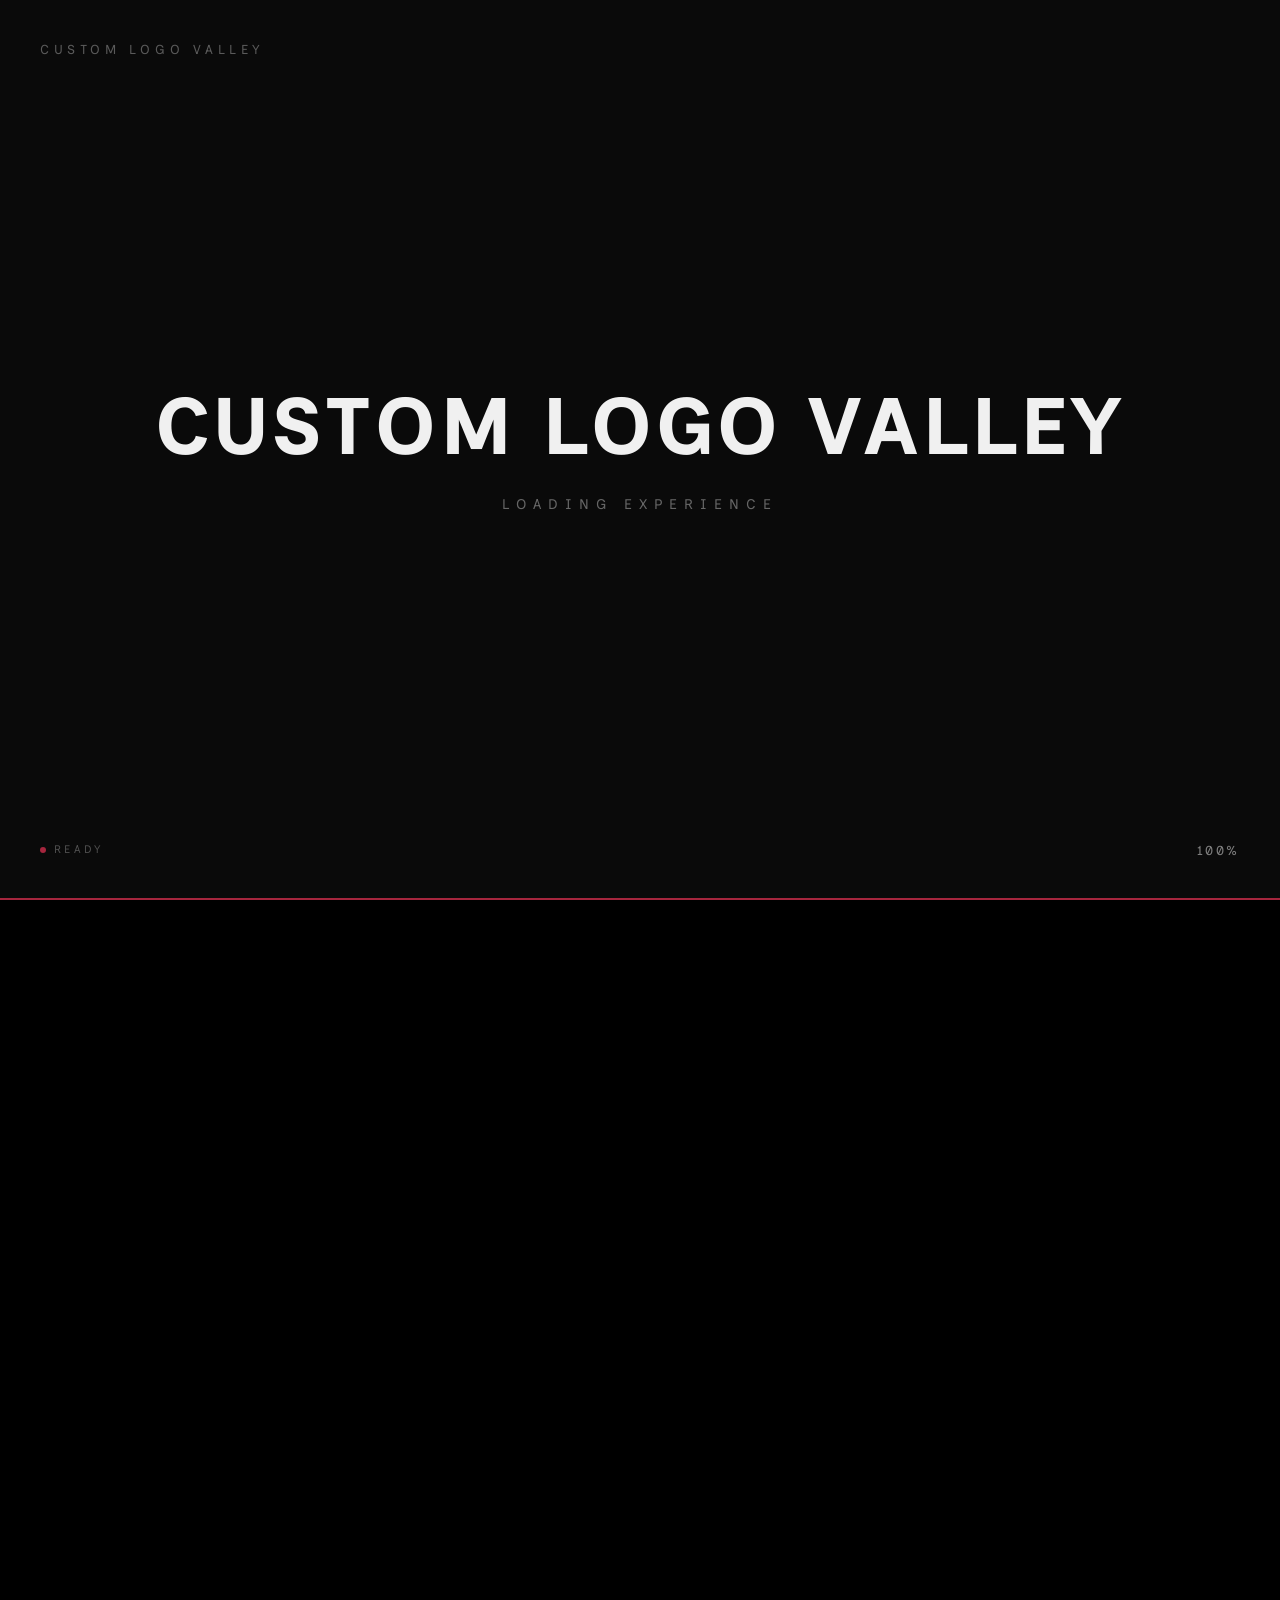
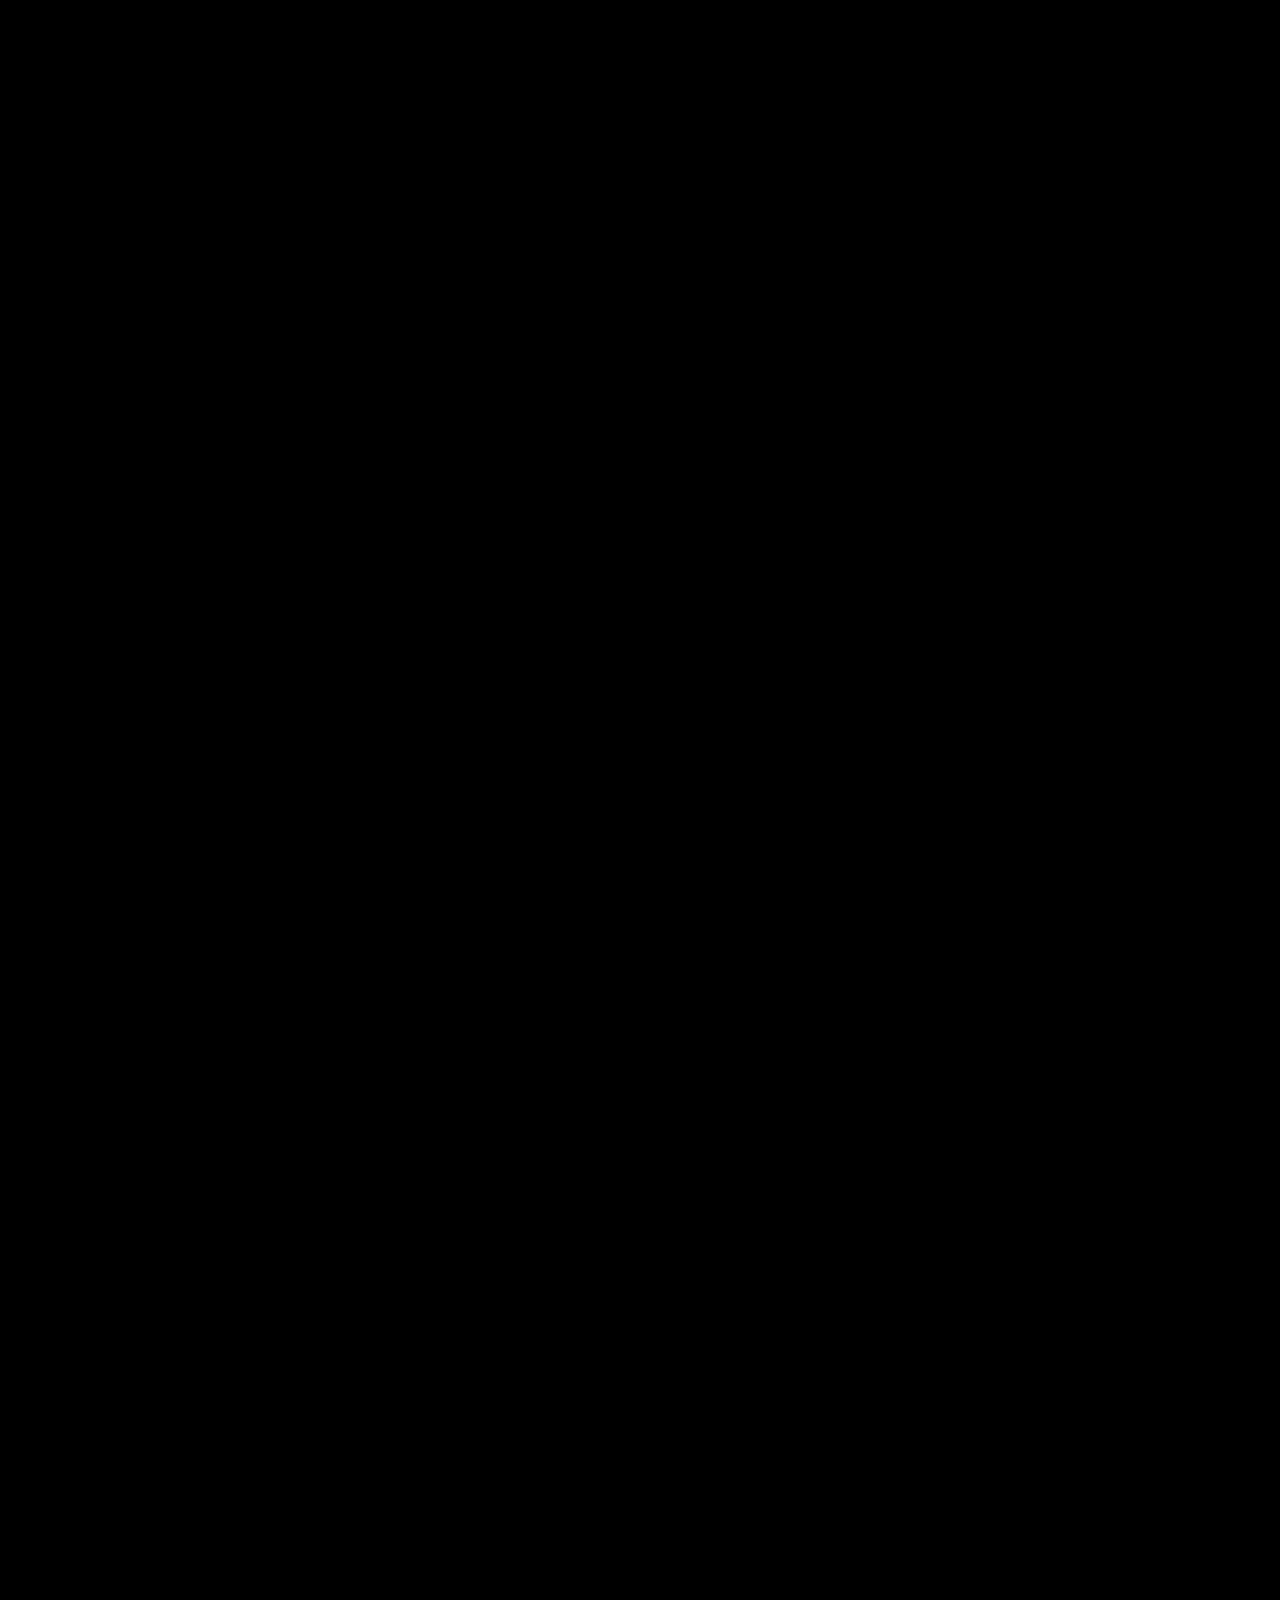
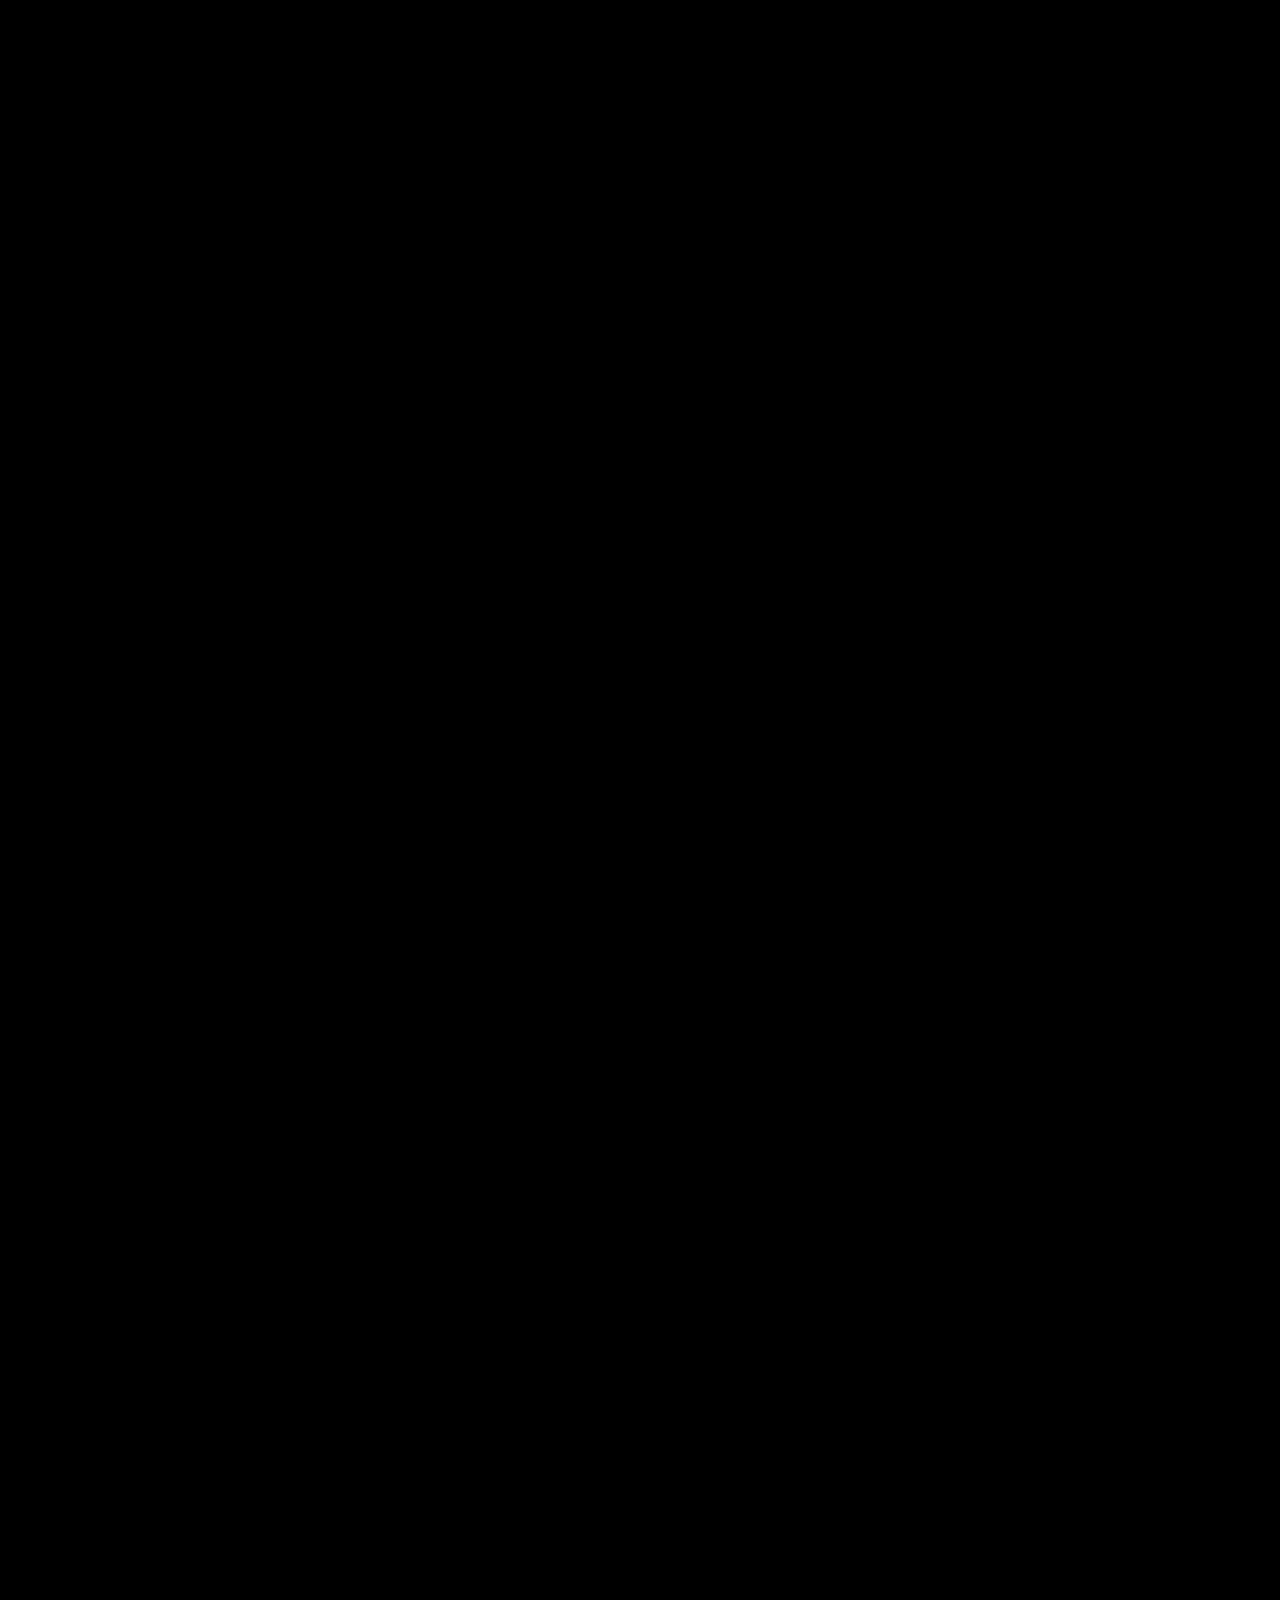
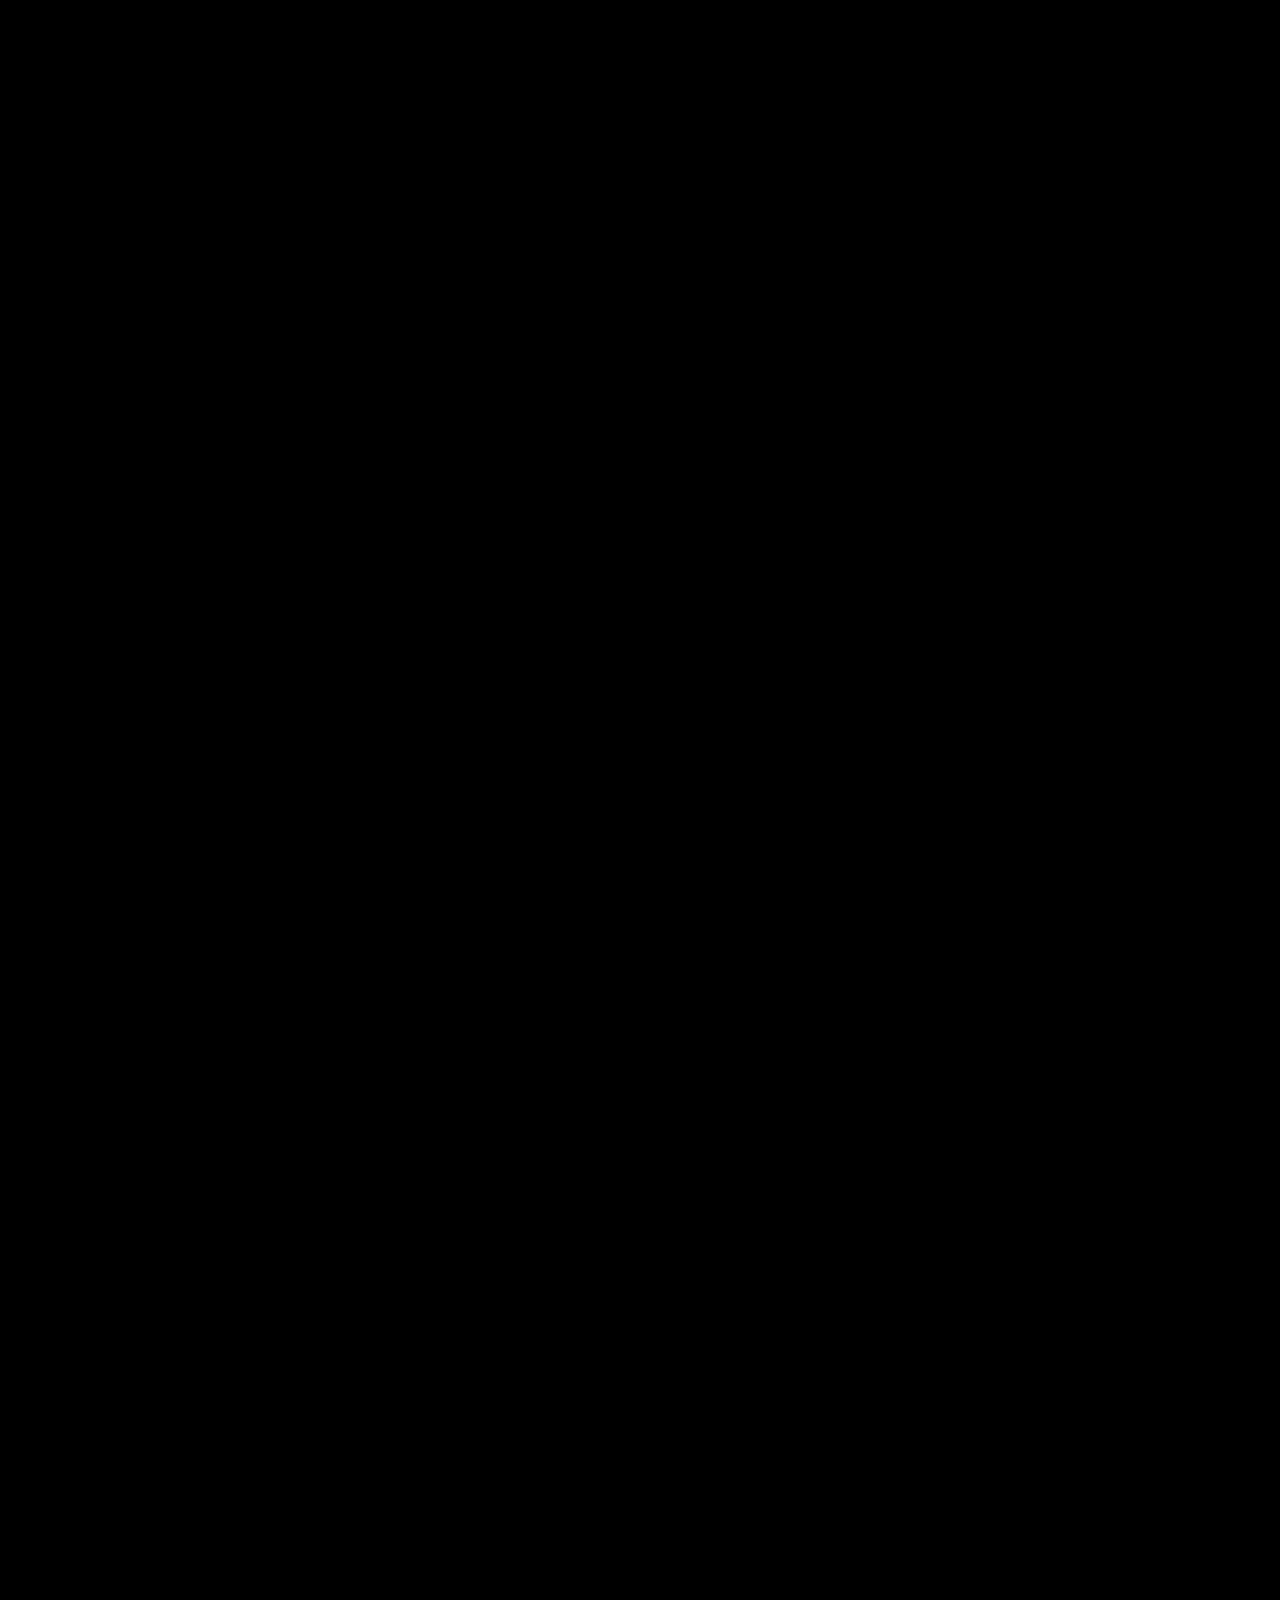
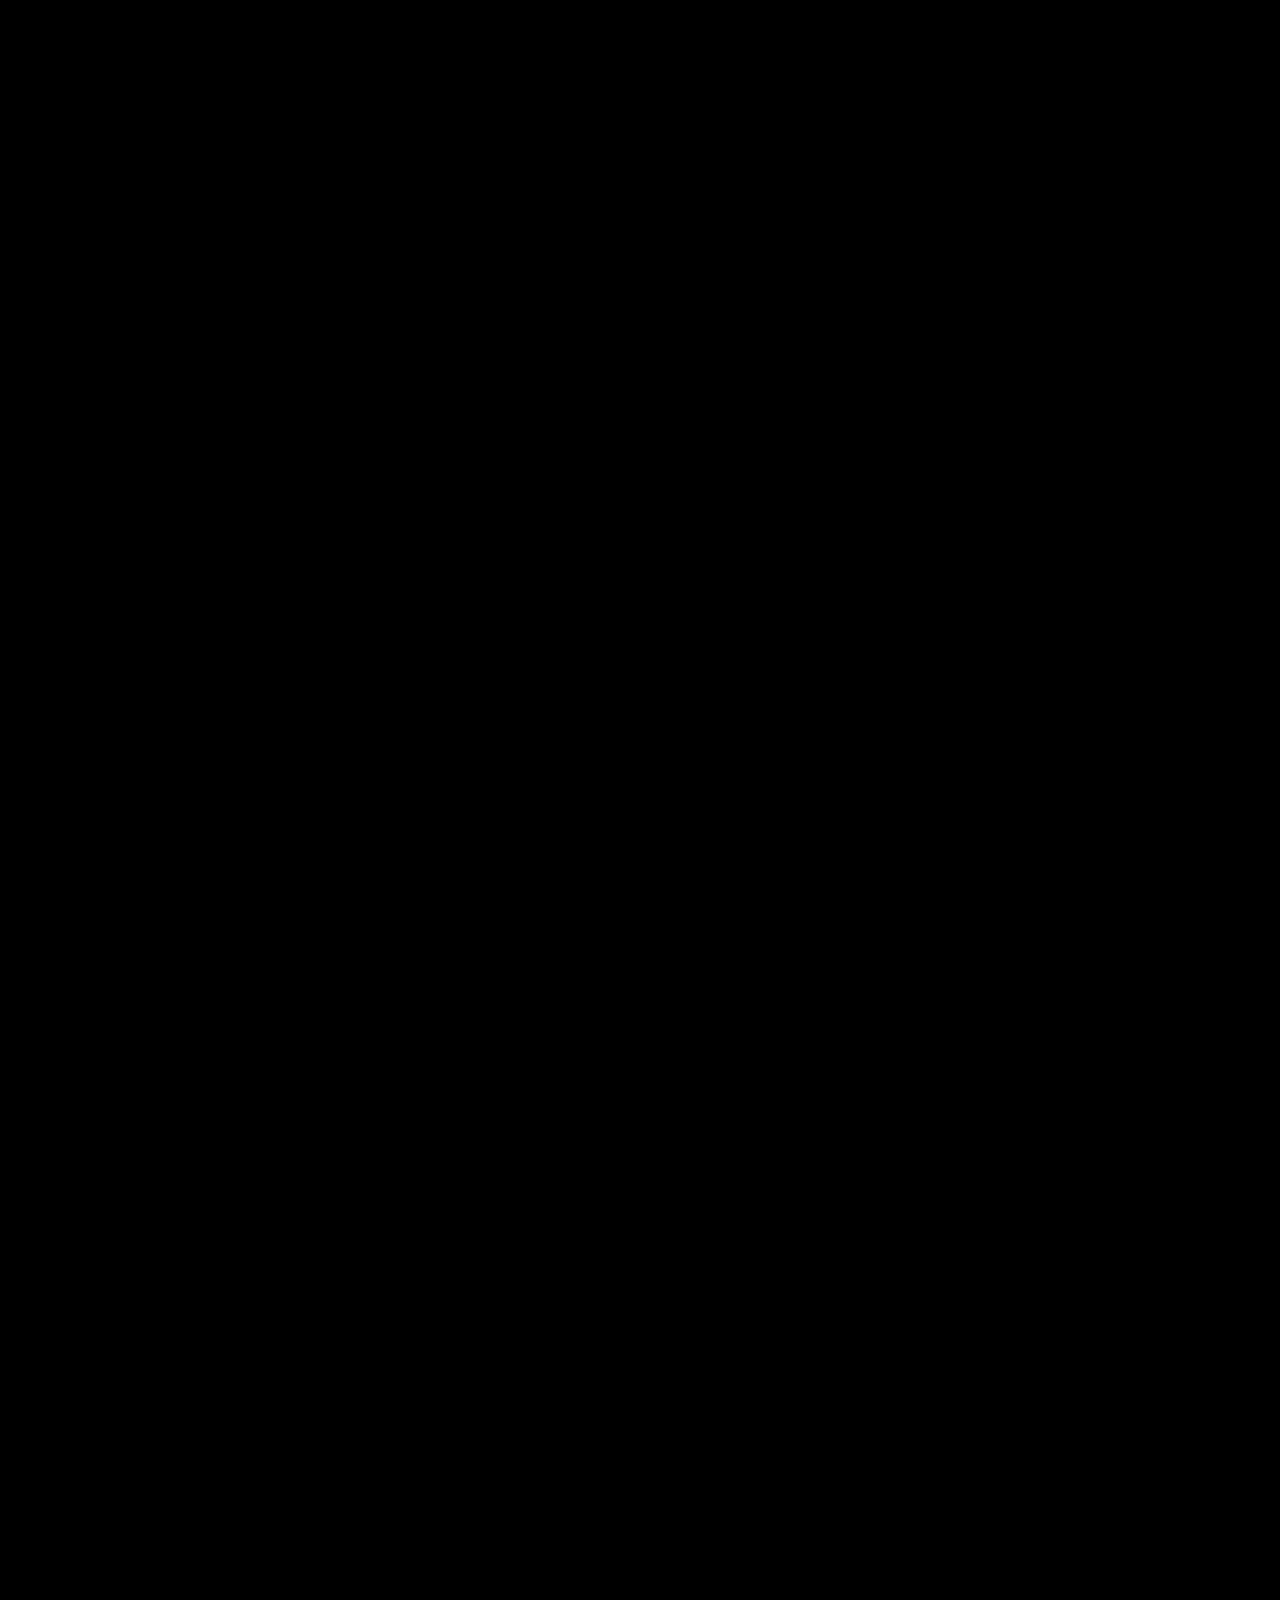
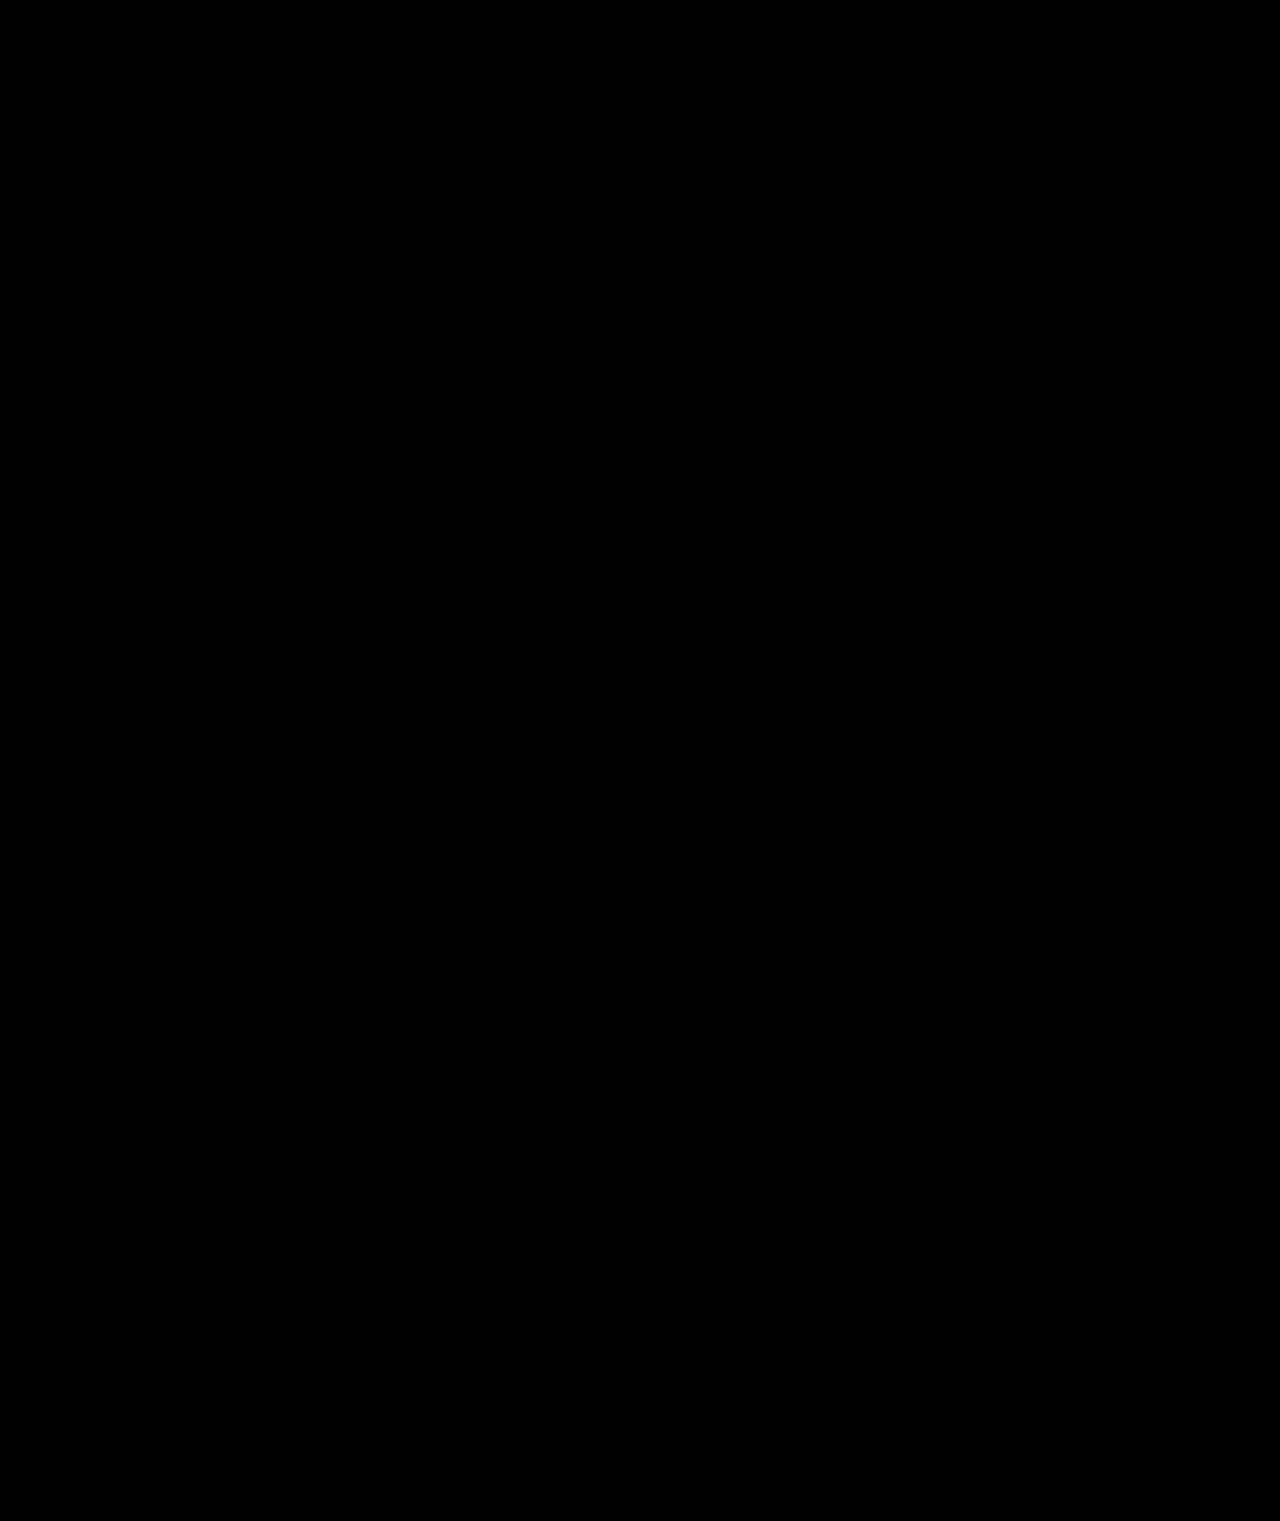
==== commit 65b46abe: "first commit" ====
--- a/index.html
+++ b/index.html
@@ -116,13 +116,12 @@
                                 <p>17154310</p>
                             </div>
                             <div class="location-item">
-                                <span>Call/Text:</span>
-                                <a href="tel:+447446846907" class="menu_hover">07446 846907</a>
-                                <a href="tel:+447472146427" class="menu_hover">07472 146427</a>
+                                <span>Phone:</span>
+                                <a href="tel:+447848450888" class="menu_hover">+44 7848 450888</a>
                             </div>
                             <div class="location-item">
                                 <span>WhatsApp:</span>
-                                <a href="tel:+447737136914" class="menu_hover">07737 136914</a>
+                                <a href="tel:+447848450888" class="menu_hover">+44 7848 450888</a>
                             </div>
                             <div class="location-item">
                                 <span>Email:</span>
@@ -130,7 +129,7 @@
                             </div>
                             <div class="location-item">
                                 <span>Sales Office:</span>
-                                <p>128 City Road, London, United Kingdom, EC1V 2NX.</p>
+                                <p>128 City Road, London, EC1V 2NX, United Kingdom.</p>
                             </div>
                         </div>
                     </div>
@@ -178,7 +177,7 @@
                                 <a href="mailto:info@customlogovalley.com">info@customlogovalley.com</a>
                             </div>
                             <div class="item text-right">
-                                <a href="tel:+447446846907" class="menu_hover">07446 846907</a>
+                                <a href="tel:+447848450888" class="menu_hover">+44 7848 450888</a>
                             </div>
                         </div>
                     </div>
@@ -3103,10 +3102,9 @@
                     <p>Our team specialises in various services, including website design and development, branding, and digital marketing. We create responsive, search engine-friendly websites that make an immediate impact, engage users, and effectively position your brand.</p>
                 </div>
                 <div class="trusted-by">
-                    <div class="img"><a href="https://maps.app.goo.gl/zXF4bQwkRv3yxSp9A" target="_blank" rel="noopener noreferrer"><img loading="lazy" decoding="async" src="assets/images/Landing/Group2.png" alt="Google Partner"></a></div>
-                    <div class="img img--designrush"><img loading="lazy" decoding="async" src="assets/images/footericon.png" alt="DesignRush Accredited Agency"></div>
-                    <div class="img"><a href="https://www.bark.com/en/us/company/custom-logo-valley/vn1eqV/" target="_blank" rel="noopener noreferrer"><img loading="lazy" decoding="async" src="assets/images/Landing/image3.png" alt="Bark"></a></div>
-                    <div class="img img--trustpilot"><a href="https://www.trustpilot.com/review/customlogovalley.com" target="_blank" rel="noopener noreferrer"><img loading="lazy" decoding="async" src="assets/images/trustpilot.png" alt="Trustpilot"></a></div>
+                    <div class="img"><img loading="lazy" decoding="async" src="assets/images/Landing/Group2.png" alt=""></div>
+                    <div class="img"><img loading="lazy" decoding="async" src="assets/images/Landing/Group3.png" alt=""></div>
+                    <div class="img"><img loading="lazy" decoding="async" src="assets/images/Landing/image3.png" alt=""></div>
                 </div>
             </div>
             <div class="col-lg-3 col-md-6 col-12">
@@ -3143,13 +3141,12 @@
                         <p>17154310</p>
                     </div>
                     <div class="location-item">
-                        <span>Call/Text:</span>
-                        <a href="tel:+447446846907" class="menu_hover">07446 846907</a>
-                        <a href="tel:+447472146427" class="menu_hover">07472 146427</a>
+                        <span>Phone:</span>
+                        <a href="tel:+447848450888" class="menu_hover">+44 7848 450888</a>
                     </div>
                     <div class="location-item">
                         <span>WhatsApp:</span>
-                        <a href="tel:+447737136914" class="menu_hover">07737 136914</a>
+                        <a href="tel:+447848450888" class="menu_hover">+44 7848 450888</a>
                     </div>
                     <div class="location-item">
                         <span>Email:</span>
@@ -3157,7 +3154,7 @@
                     </div>
                     <div class="location-item">
                         <span>Sales Office:</span>
-                        <p>128 City Road, London, United Kingdom, EC1V 2NX</p>
+                        <p>128 City Road, London, EC1V 2NX, United Kingdom</p>
                     </div>
                 </div>
             </div>
--- a/assets/css/style.css
+++ b/assets/css/style.css
@@ -1103,43 +1103,10 @@
 .location-item a {
   color: var(--c1);
 }
-.footer .location-item a,
-.footer .location-item p {
-  font-size: 18px;
-}
-.footer .location-item a[href^="mailto:"] {
-  font-size: 20px;
-}
 .trusted-by {
   display: flex;
-  align-items: center;
   margin-top: 70px;
   gap: 40px;
-}
-.trusted-by .img {
-  flex: 0 0 auto;
-  max-width: 130px;
-}
-.trusted-by .img a {
-  display: block;
-}
-.trusted-by .img img {
-  width: 100%;
-  height: auto;
-  max-height: 52px;
-  object-fit: contain;
-}
-.trusted-by .img--designrush {
-  max-width: 78px;
-}
-.trusted-by .img--designrush img {
-  max-height: 46px;
-}
-.trusted-by .img--trustpilot {
-  max-width: 110px;
-}
-.trusted-by .img--trustpilot img {
-  max-height: 64px;
 }
 .footer-bottom {
   border-top: 1px solid #73737373;
@@ -1518,21 +1485,6 @@
   .trusted-by {
     gap: 20px;
   }
-  .trusted-by .img {
-    max-width: 105px;
-  }
-  .trusted-by .img--designrush {
-    max-width: 68px;
-  }
-  .trusted-by .img--designrush img {
-    max-height: 40px;
-  }
-  .trusted-by .img--trustpilot {
-    max-width: 95px;
-  }
-  .trusted-by .img--trustpilot img {
-    max-height: 56px;
-  }
   .footer__top {
     bottom: 110px;
     width: 50%;
@@ -1969,13 +1921,6 @@
   .location-item p,
   .location-item a {
     font-size: 14px;
-  }
-  .footer .location-item a,
-  .footer .location-item p {
-    font-size: 16px;
-  }
-  .footer .location-item a[href^="mailto:"] {
-    font-size: 18px;
   }
 }
 a.web-btn02:hover {
